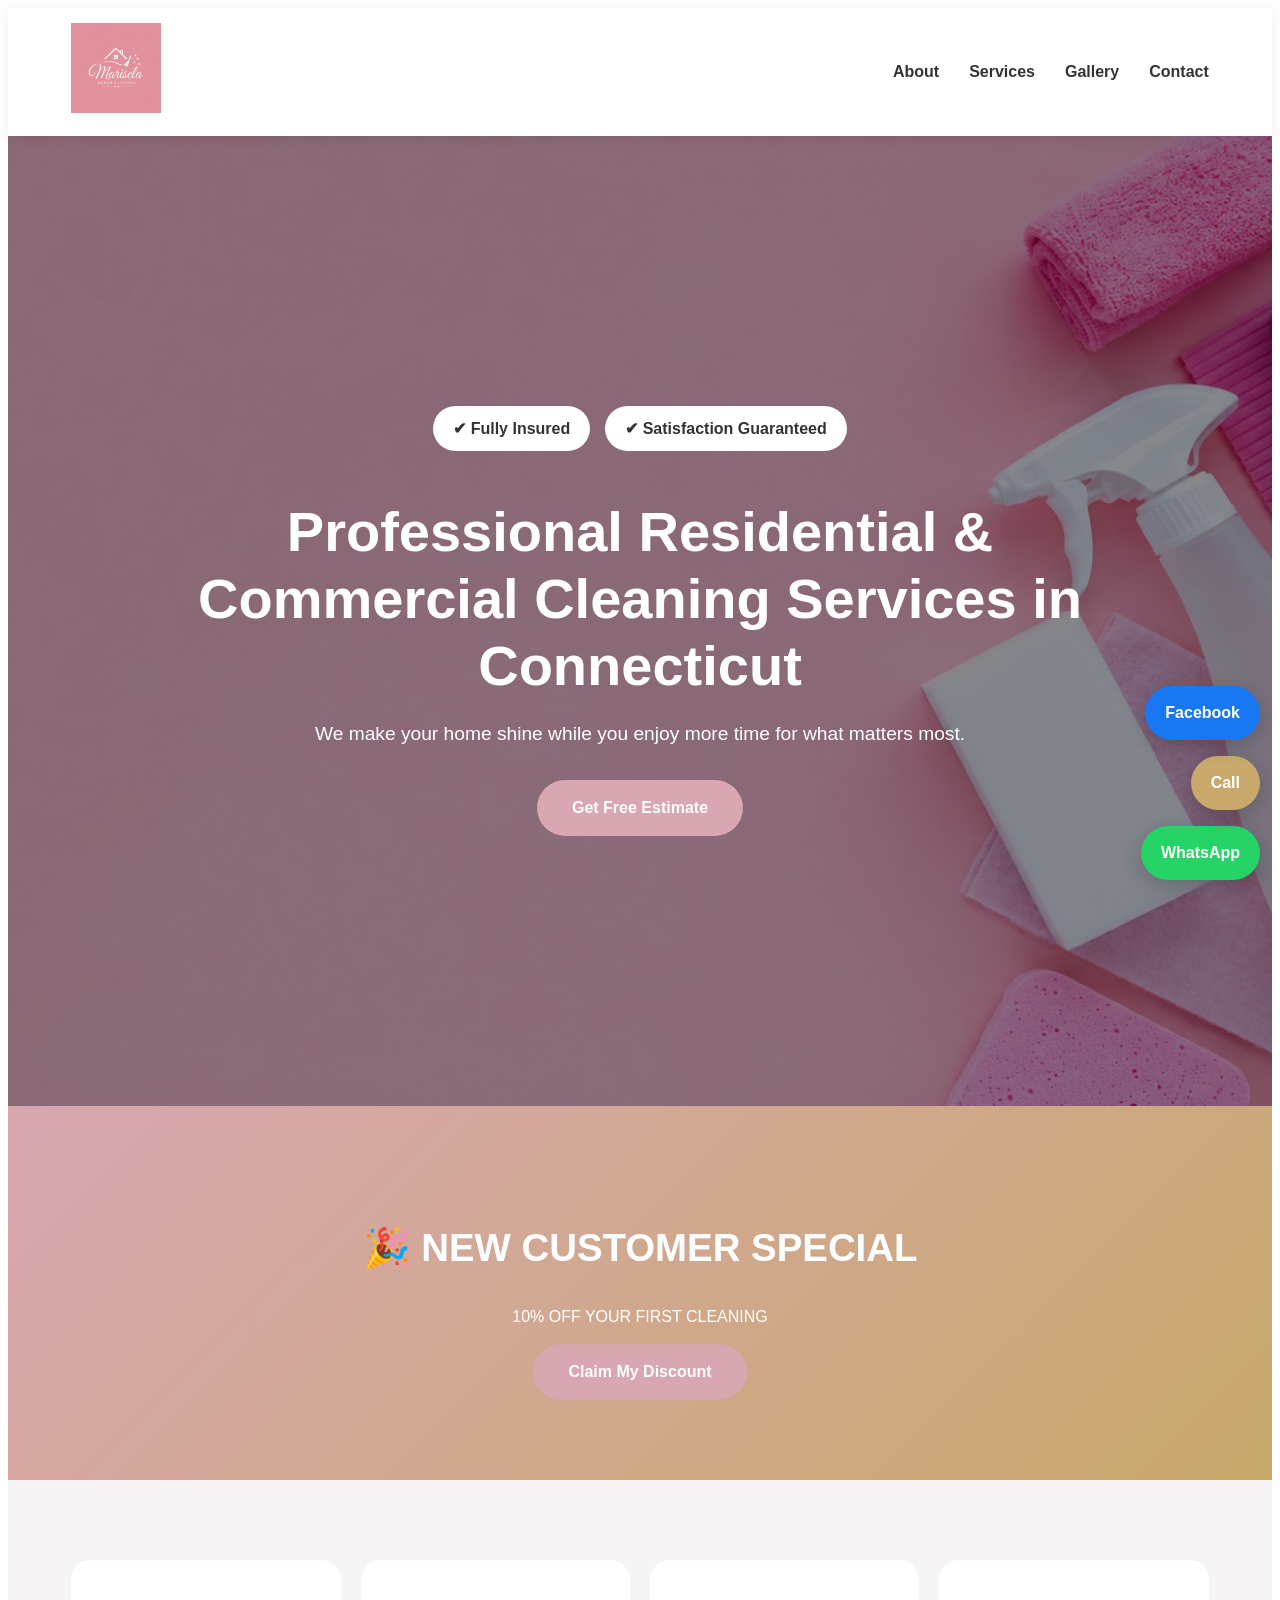
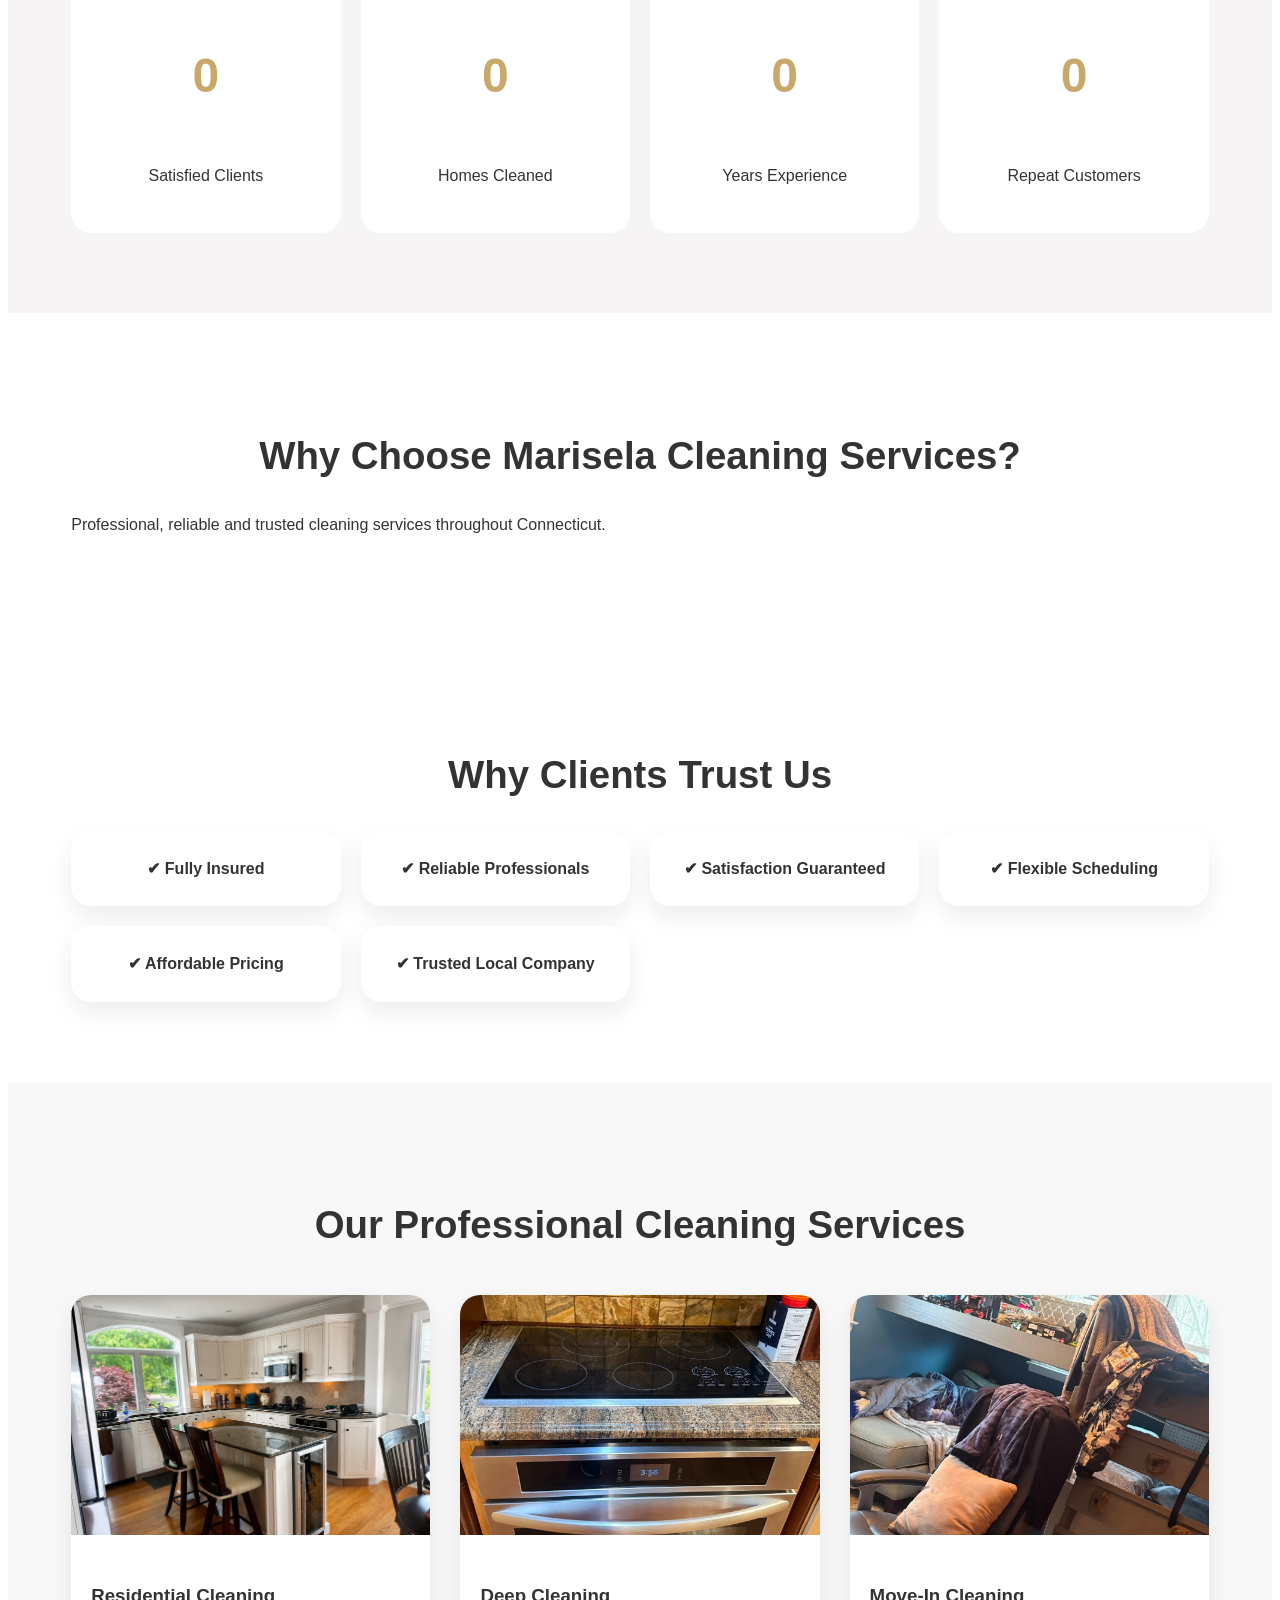
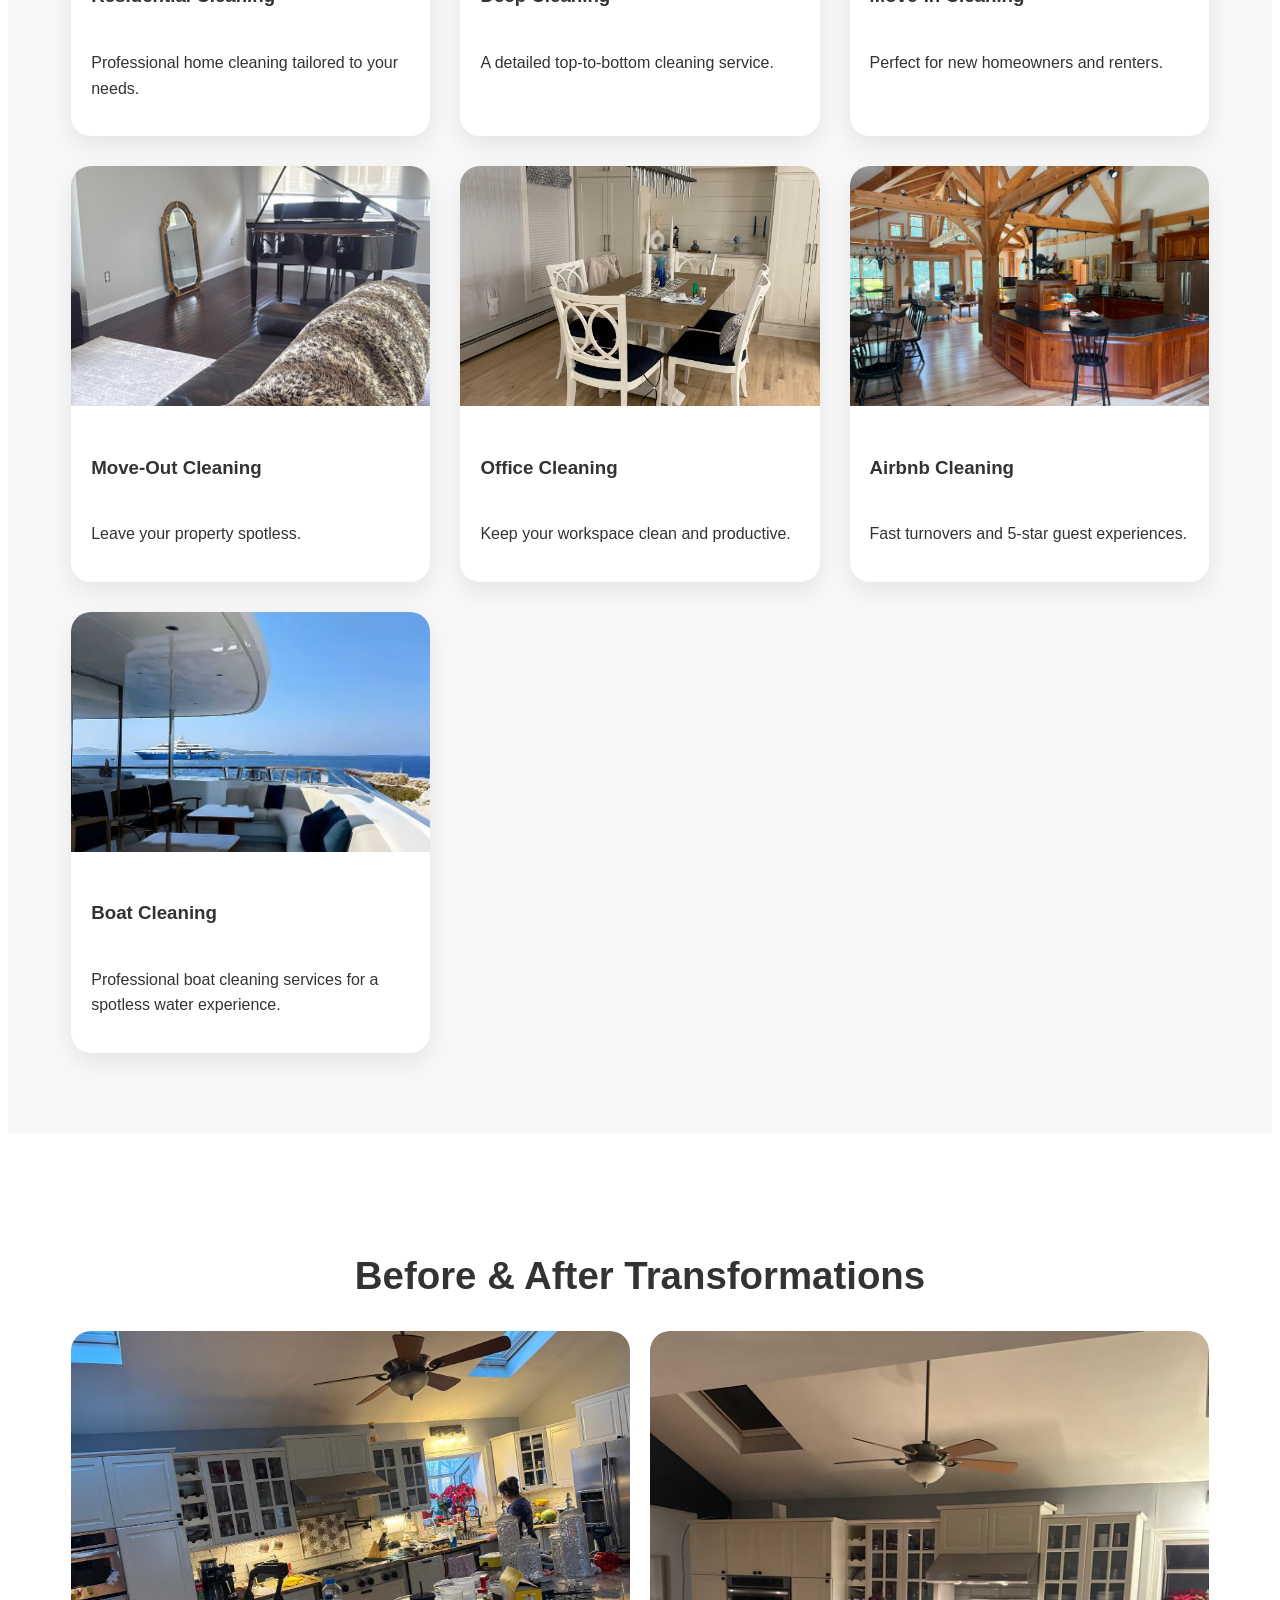
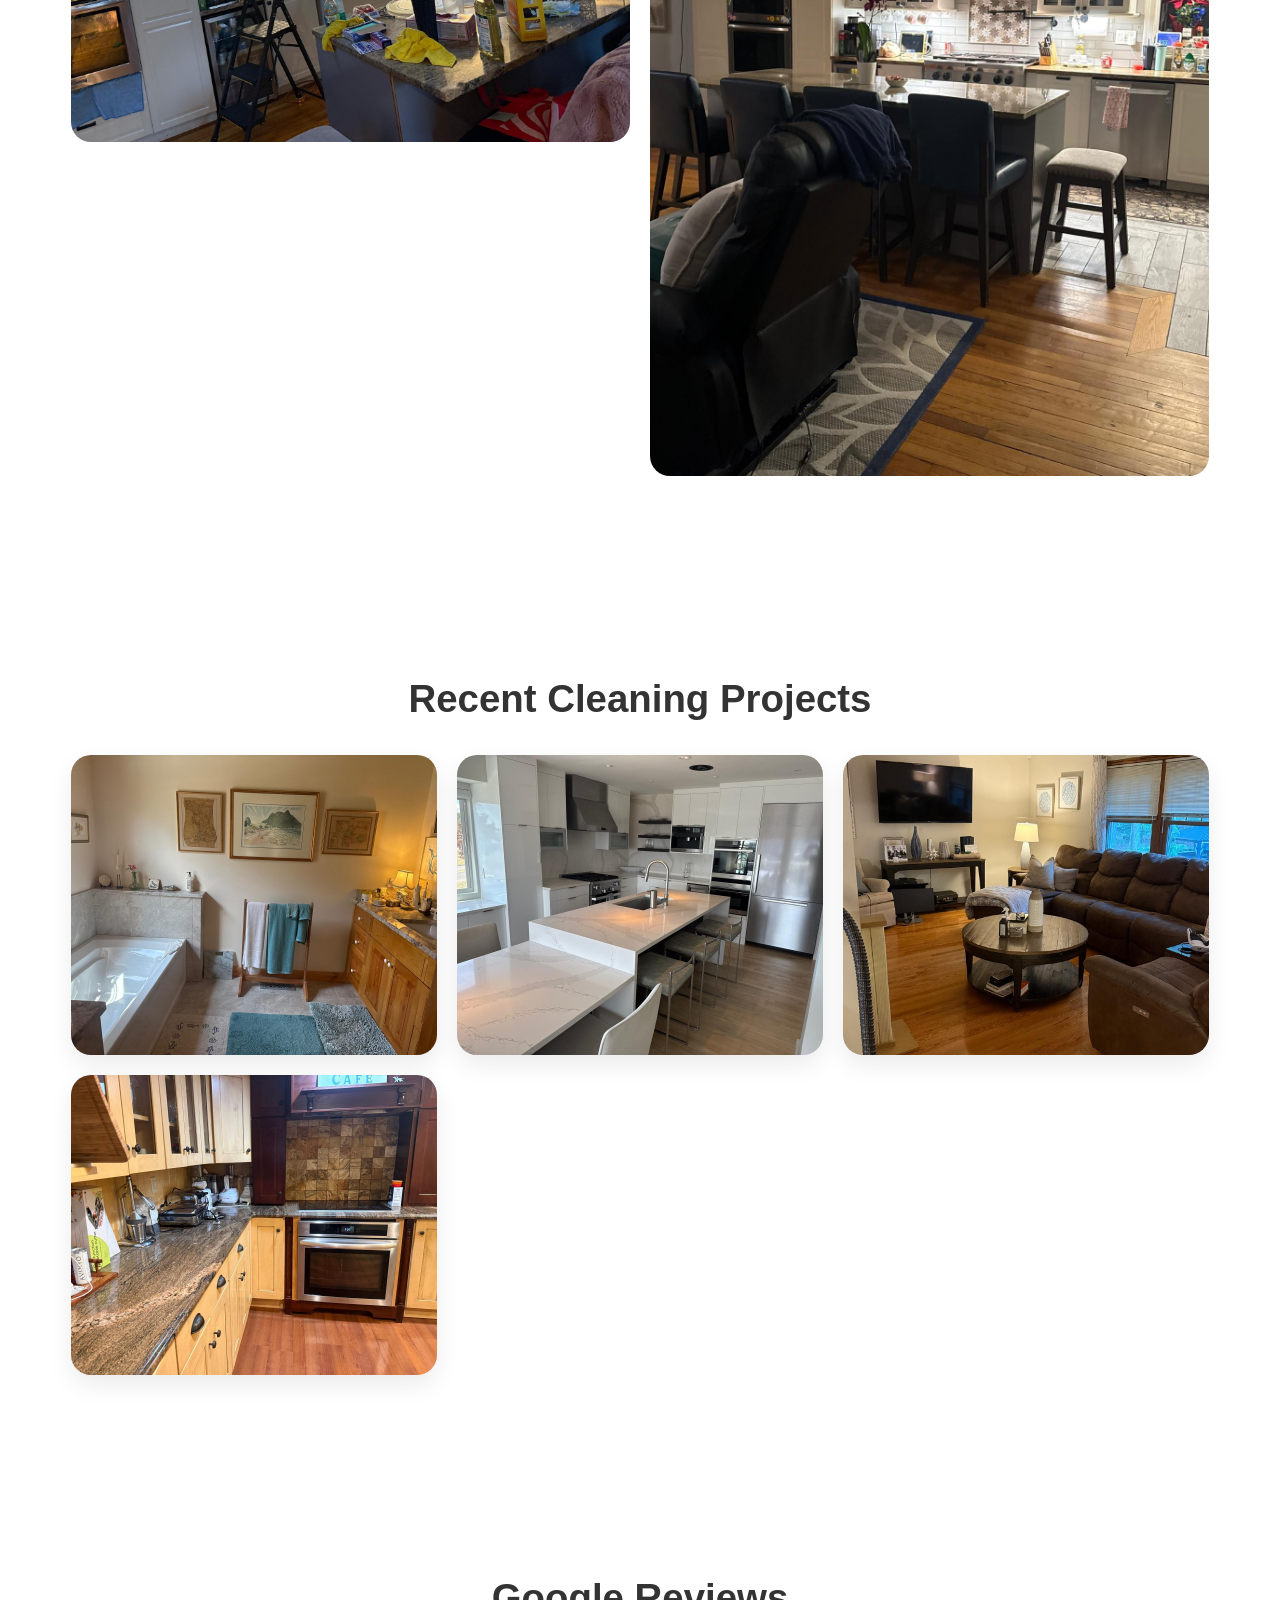
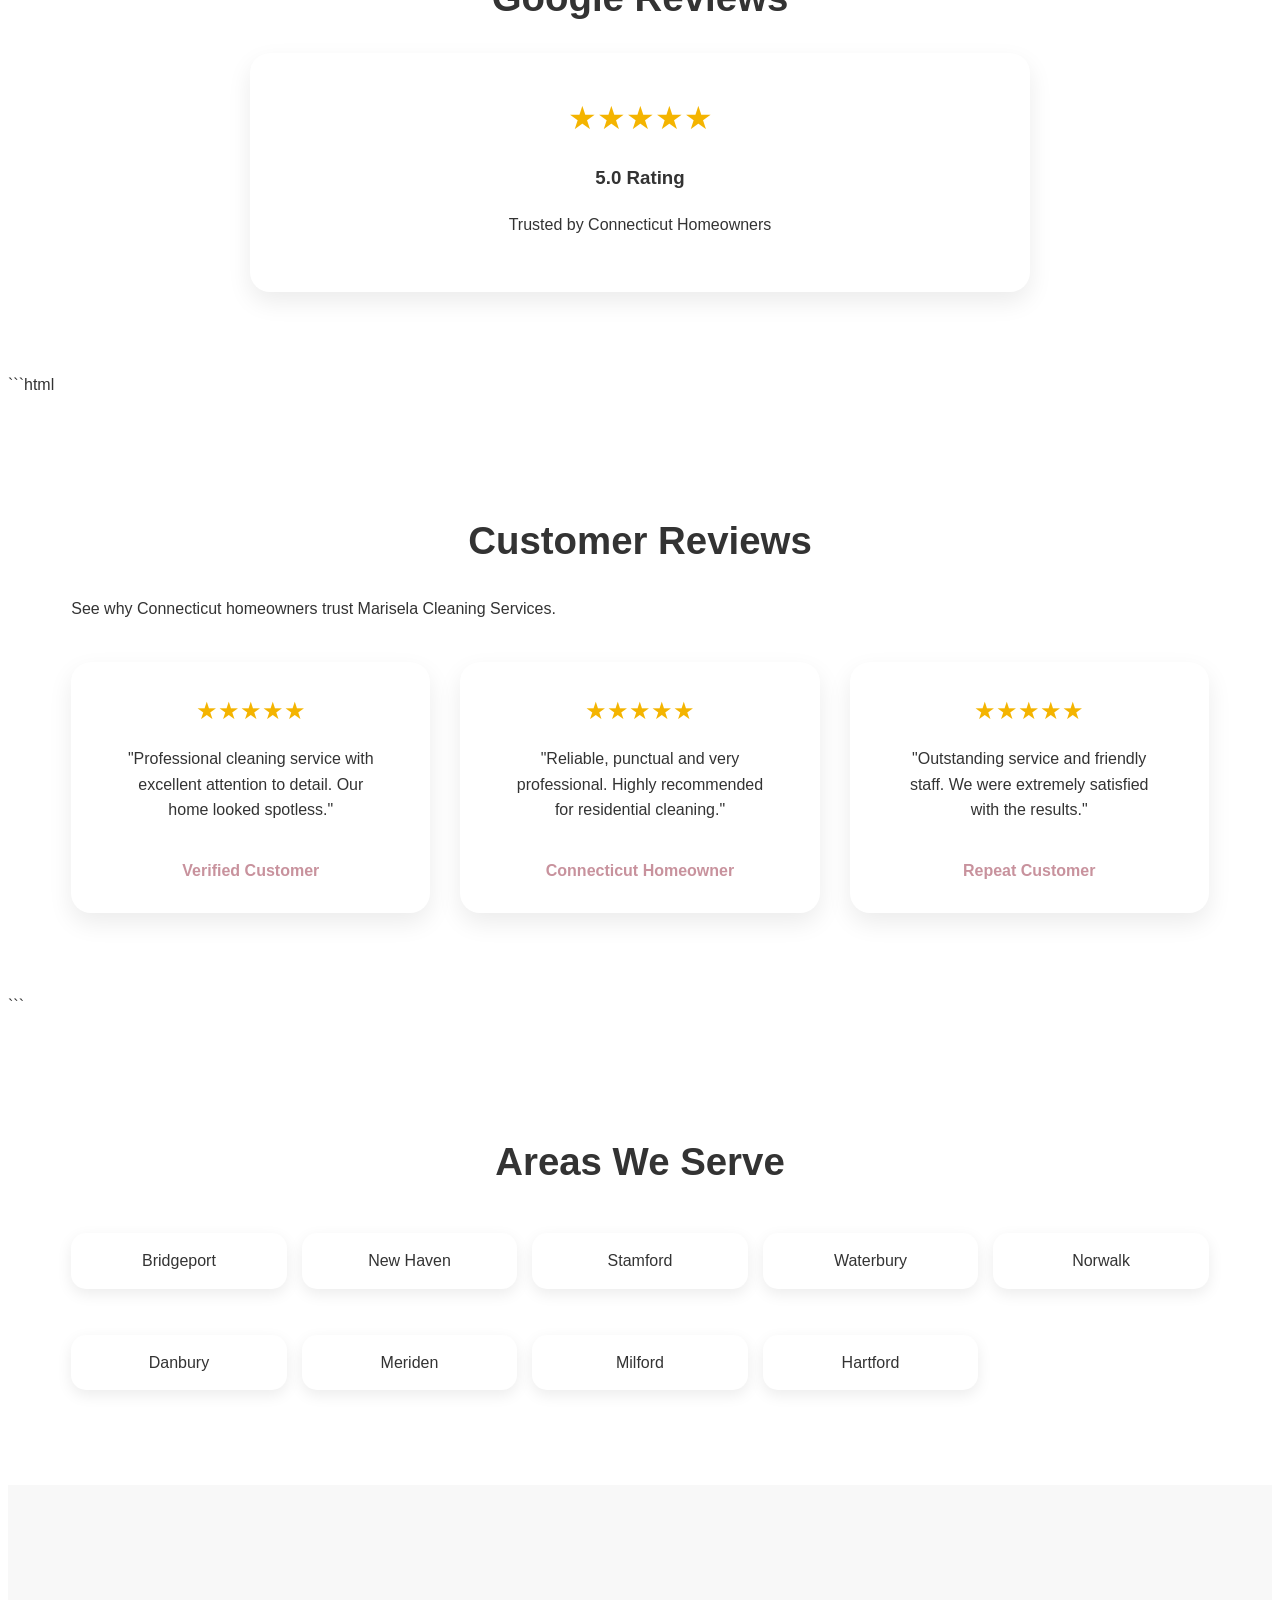
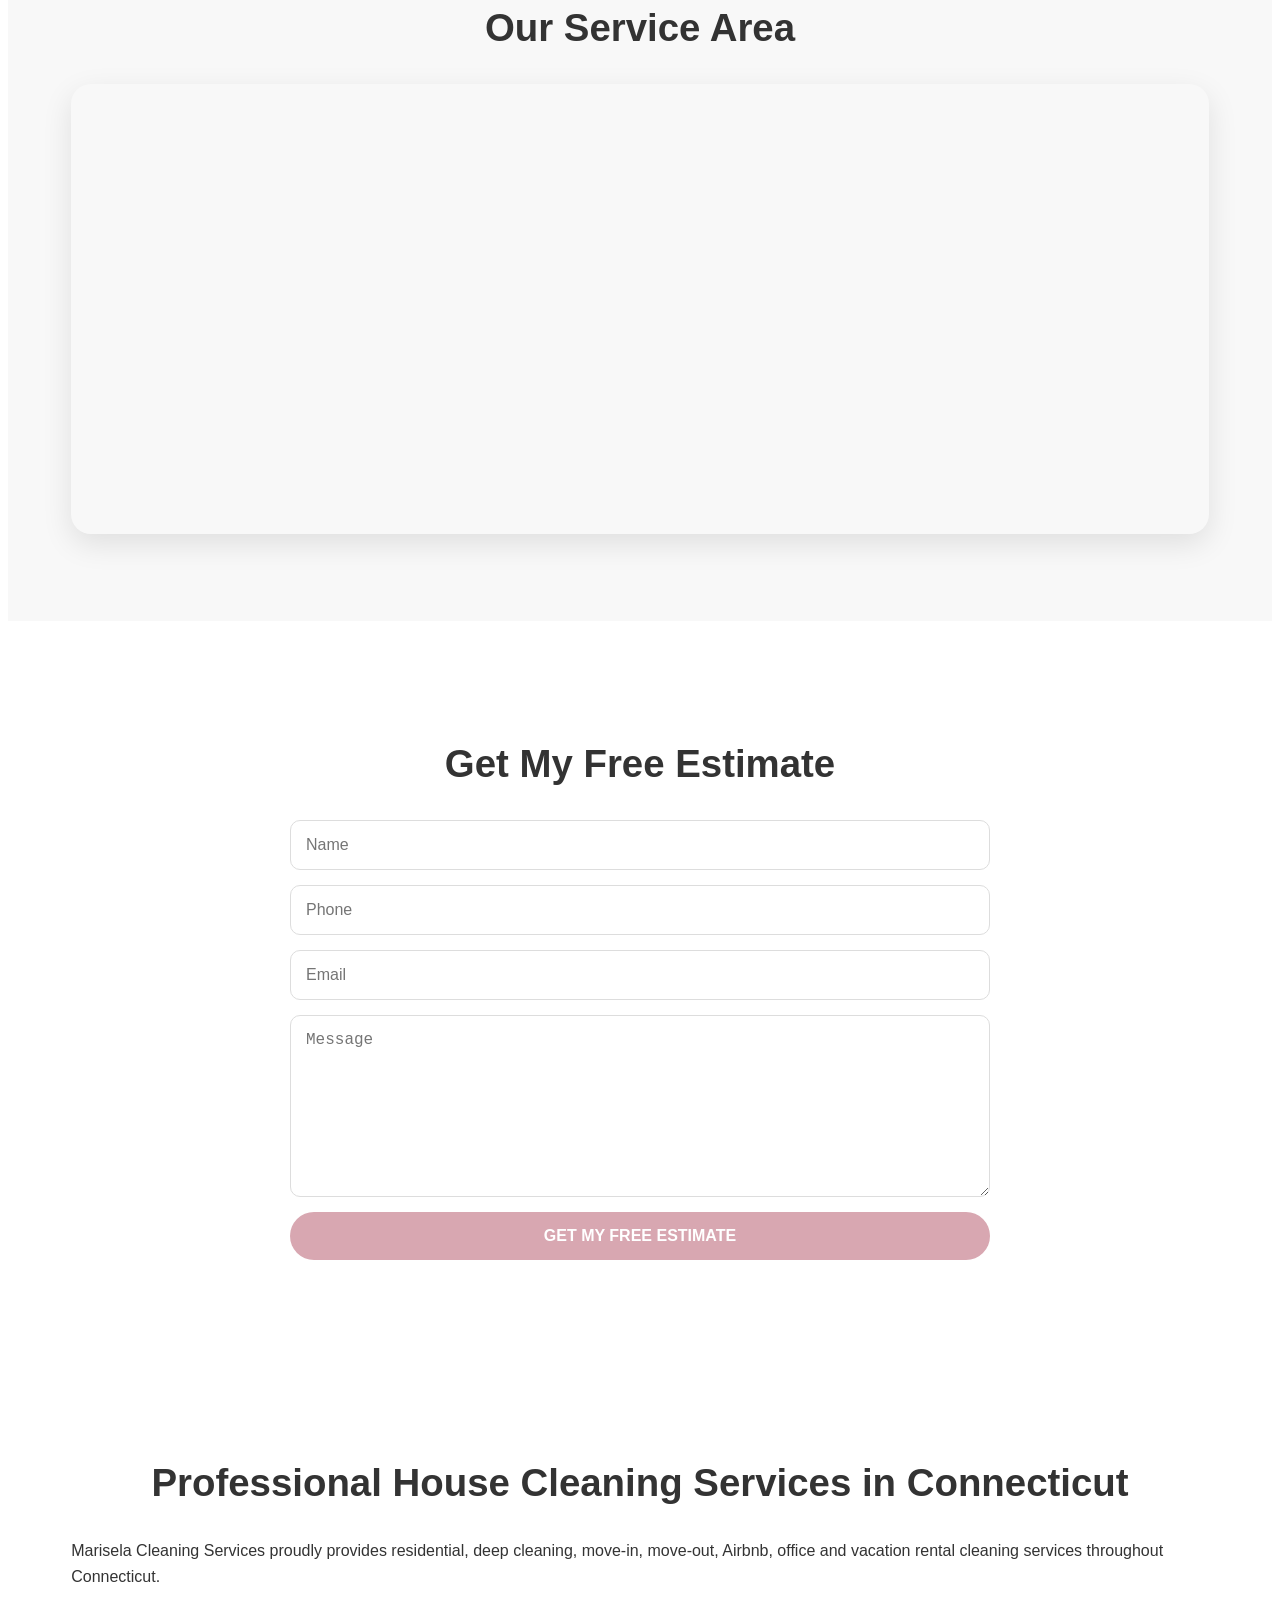
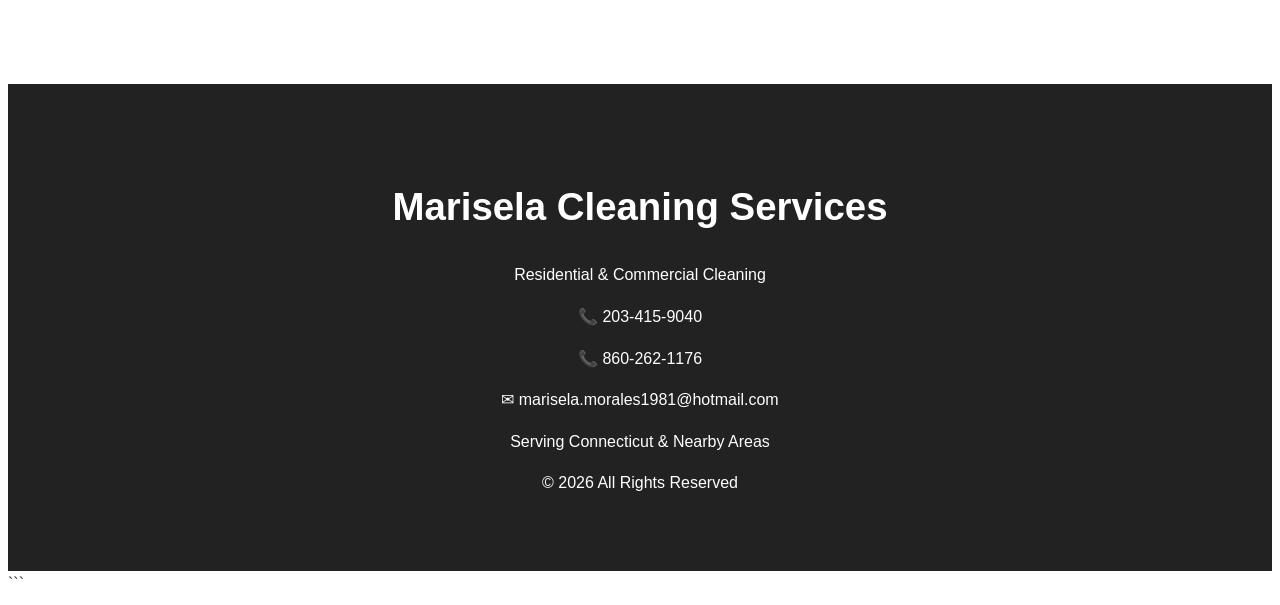
==== index.html @ 74c4576f "Initial website version" ====
<!DOCTYPE html>
<html lang="en">

<head>

<meta charset="UTF-8">
<meta name="viewport" content="width=device-width, initial-scale=1.0">

<title>
House Cleaning Services in Connecticut | Marisela Cleaning Services
</title>

<meta name="description"
content="Professional Residential Cleaning, Deep Cleaning, Move-In, Move-Out, Airbnb Cleaning, Office Cleaning and Boat Cleaning Services in Connecticut.">

<meta name="keywords"
content="House Cleaning Connecticut, Residential Cleaning Connecticut, Deep Cleaning Connecticut, Airbnb Cleaning Connecticut, Boat Cleaning Connecticut">

<meta name="robots"
content="index,follow">

<meta property="og:title"
content="Marisela Cleaning Services">

<meta property="og:description"
content="Professional Residential & Commercial Cleaning Services in Connecticut">

<meta property="og:type"
content="website">

<link rel="stylesheet" href="css/styles.css">

<script type="application/ld+json">
{
"@context":"https://schema.org",
"@type":"CleaningService",
"name":"Marisela Cleaning Services",
"telephone":"+1-203-415-9040",
"email":"marisela.morales1981@hotmail.com",
"areaServed":"Connecticut",
"priceRange":"$$"
}
</script>

</head>

<body>

<!-- BOTONES FLOTANTES -->

<a href="https://wa.me/12034159040"
target="_blank"
class="whatsapp-float">
WhatsApp
</a>

<a href="tel:2034159040"
class="call-float">
Call
</a>

<a href="https://www.facebook.com/share/1D69gxoJJx/"
target="_blank"
class="facebook-float">
Facebook
</a>

<!-- HEADER -->

<header>

<nav class="container">

<div class="logo">
<img src="assets/logo.png"
alt="Marisela Cleaning Services">
</div>

<ul class="menu">
<li><a href="#about">About</a></li>
<li><a href="#services">Services</a></li>
<li><a href="#gallery">Gallery</a></li>
<li><a href="#contact">Contact</a></li>
</ul>

</nav>

</header>

<!-- HERO -->

<section id="hero">

<div class="container hero-content">

<div class="badges">

<span class="badge">
✔ Fully Insured
</span>

<span class="badge">
✔ Satisfaction Guaranteed
</span>

</div>

<h1>
Professional Residential &
Commercial Cleaning Services
in Connecticut
</h1>

<p>
We make your home shine while you enjoy more time for what matters most.
</p>

<a href="#contact" class="btn">
Get Free Estimate
</a>

</div>

</section>

<!-- PROMO -->

<section class="promo-banner">

<div class="container">

<h2>🎉 NEW CUSTOMER SPECIAL</h2>

<p>
10% OFF YOUR FIRST CLEANING
</p>

<a href="#contact" class="btn">
Claim My Discount
</a>

</div>

</section>

<!-- STATS -->

<section id="stats">

<div class="container">

<div class="stats-grid">

<div class="stat">
<h3 data-counter="250">0</h3>
<p>Satisfied Clients</p>
</div>

<div class="stat">
<h3 data-counter="1200">0</h3>
<p>Homes Cleaned</p>
</div>

<div class="stat">
<h3 data-counter="10">0</h3>
<p>Years Experience</p>
</div>

<div class="stat">
<h3 data-counter="95">0</h3>
<p>Repeat Customers</p>
</div>

</div>

</div>

</section>

<!-- ABOUT -->

<section id="about">

<div class="container">

<h2>
Why Choose Marisela Cleaning Services?
</h2>

<p>
Professional, reliable and trusted cleaning services throughout Connecticut.
</p>

</div>

</section>

<!-- WHY US -->

<section id="why-us">

<div class="container">

<h2>Why Clients Trust Us</h2>

<div class="why-grid">

<div class="why-card">✔ Fully Insured</div>
<div class="why-card">✔ Reliable Professionals</div>
<div class="why-card">✔ Satisfaction Guaranteed</div>
<div class="why-card">✔ Flexible Scheduling</div>
<div class="why-card">✔ Affordable Pricing</div>
<div class="why-card">✔ Trusted Local Company</div>

</div>

</div>

</section>

<!-- SERVICES -->

<section id="services">

<div class="container">

<h2>Our Professional Cleaning Services</h2>

<div class="services-grid">

<div class="service-card">
<img src="assets/images/services/residential.jpg">
<h3>Residential Cleaning</h3>
<p>Professional home cleaning tailored to your needs.</p>
</div>

<div class="service-card">
<img src="assets/images/services/deep-cleaning.jpg">
<h3>Deep Cleaning</h3>
<p>A detailed top-to-bottom cleaning service.</p>
</div>

<div class="service-card">
<img src="assets/images/services/move-in.jpg">
<h3>Move-In Cleaning</h3>
<p>Perfect for new homeowners and renters.</p>
</div>

<div class="service-card">
<img src="assets/images/services/move-out.jpg">
<h3>Move-Out Cleaning</h3>
<p>Leave your property spotless.</p>
</div>

<div class="service-card">
<img src="assets/images/services/office.jpg">
<h3>Office Cleaning</h3>
<p>Keep your workspace clean and productive.</p>
</div>

<div class="service-card">
<img src="assets/images/services/airbnb.jpg">
<h3>Airbnb Cleaning</h3>
<p>Fast turnovers and 5-star guest experiences.</p>
</div>
<div class="service-card">
<img src="assets/images/services/boat.jpg">
<h3>Boat Cleaning</h3>
<p>Professional boat cleaning services for a spotless water experience.</p>

</div>

</div>

</div>

</section>

<!-- BEFORE AFTER -->

<section id="before-after">

<div class="container">

<h2>Before & After Transformations</h2>

<div class="ba-grid">

<img src="assets/images/before-after/before.jpg">

<img src="assets/images/before-after/after.jpg">

</div>

</div>

</section>

<!-- GALLERY -->

<section id="gallery">

<div class="container">

<h2>Recent Cleaning Projects</h2>

<div class="gallery-grid">

<img src="assets/images/gallery/home-01.jpg">
<img src="assets/images/gallery/home-02.jpg">
<img src="assets/images/gallery/home-03.jpg">
<img src="assets/images/gallery/home-04.jpg">

</div>

</div>

</section>

<!-- REVIEWS -->

<section id="reviews">

<div class="container">

<h2>Google Reviews</h2>

<div class="reviews-box">

<div class="rating">
★★★★★
</div>

<h3>5.0 Rating</h3>

<p>
Trusted by Connecticut Homeowners
</p>

</div>

</div>

</section>

```html
<!-- TESTIMONIALS -->

<section id="testimonials">

<div class="container">

<h2>Customer Reviews</h2>

<p class="section-subtitle">
See why Connecticut homeowners trust Marisela Cleaning Services.
</p>

<div class="services-grid">

<div class="service-card">

<div class="rating">
★★★★★
</div>

<p>
"Professional cleaning service with excellent attention to detail. Our home looked spotless."
</p>

<strong>
Verified Customer
</strong>

</div>

<div class="service-card">

<div class="rating">
★★★★★
</div>

<p>
"Reliable, punctual and very professional. Highly recommended for residential cleaning."
</p>

<strong>
Connecticut Homeowner
</strong>

</div>

<div class="service-card">

<div class="rating">
★★★★★
</div>

<p>
"Outstanding service and friendly staff. We were extremely satisfied with the results."
</p>

<strong>
Repeat Customer
</strong>

</div>

</div>

</div>

</section>
```


<!-- SERVICE AREAS -->

<section id="service-areas">

<div class="container">

<h2>Areas We Serve</h2>

<div class="areas-grid">

<p>Bridgeport</p>
<p>New Haven</p>
<p>Stamford</p>
<p>Waterbury</p>
<p>Norwalk</p>
<p>Danbury</p>
<p>Meriden</p>
<p>Milford</p>
<p>Hartford</p>

</div>

</div>

</section>

<!-- MAP -->

<section id="map">

<div class="container">

<h2>Our Service Area</h2>

<iframe
src="https://www.google.com/maps/embed?pb=!1m18!1m12!1m3!1d184489.37610275063!2d-72.75891349957871!3d41.58165111631311!2m3!1f0!2f0!3f0!3m2!1i1024!2i768!4f13.1!3m3!1m2!1s0x89e65311f21151a5%3A0xae9a6d5b056170e5!2sConnecticut%2C%20EE.%20UU.!5e0!3m2!1ses!2sec!4v1781742052567!5m2!1ses!2sec" width="600" height="450" style="border:0;" allowfullscreen="" loading="lazy" referrerpolicy="no-referrer-when-downgrade"></iframe>

</iframe>

</div>

</section>

<!-- CONTACT -->

<section id="contact">

<div class="container">

<h2>Get My Free Estimate</h2>

<form id="estimateForm">

<input id="name" type="text" placeholder="Name">

<input id="phone" type="tel" placeholder="Phone">

<input id="email" type="email" placeholder="Email">

<textarea id="message"
placeholder="Message"></textarea>

<button type="submit">
GET MY FREE ESTIMATE
</button>

</form>

</div>

</section>

<!-- SEO CONTENT -->

<section id="seo-content">

<div class="container">

<h2>
Professional House Cleaning Services in Connecticut
</h2>

<p>
Marisela Cleaning Services proudly provides residential, deep cleaning, move-in, move-out, Airbnb, office and vacation rental cleaning services throughout Connecticut.
</p>

</div>

</section>

<!-- FOOTER -->

<footer>

<div class="container">

<h2>Marisela Cleaning Services</h2>

<p>Residential & Commercial Cleaning</p>

<p>📞 203-415-9040</p>

<p>📞 860-262-1176</p>

<p>✉ marisela.morales1981@hotmail.com</p>

<p>Serving Connecticut & Nearby Areas</p>

<p>© 2026 All Rights Reserved</p>

</div>

</footer>

<script src="js/script.js"></script>


</body>

</html>
```
---- css/styles.css ----
```css
/* ====================================
   MARISELA CLEANING SERVICES
   PREMIUM STYLESHEET
==================================== */

*{
margin:0;
padding:0;
box-sizing:border-box;
}

:root{

--pink:#d8a7b1;
--pink-dark:#c8929d;
--gold:#c8a96b;
--light:#f8f8f8;
--white:#ffffff;
--text:#333333;

}

html{
scroll-behavior:smooth;
}

body{

font-family:Arial, Helvetica, sans-serif;

color:var(--text);

line-height:1.6;

background:#fff;

}

/* =========================
   GENERAL
========================= */

.container{

width:90%;

max-width:1200px;

margin:auto;

}

section{

padding:80px 0;

}

h1{

font-size:3.5rem;

line-height:1.2;

margin-bottom:20px;

}

h2{

font-size:2.4rem;

margin-bottom:25px;

text-align:center;

}

p{

margin-bottom:15px;

}

/* =========================
   HEADER
========================= */

header{

position:sticky;

top:0;

z-index:1000;

background:white;

box-shadow:0 2px 15px rgba(0,0,0,.08);

}

nav{

display:flex;

justify-content:space-between;

align-items:center;

padding:15px 0;

}

.logo img{

height:90px;

width:auto;

}

.menu{

display:flex;

gap:30px;

list-style:none;

}

.menu a{

text-decoration:none;

color:#333;

font-weight:600;

transition:.3s;

}

.menu a:hover{

color:var(--pink);

}

/* =========================
   HERO
========================= */

#hero{

min-height:90vh;

display:flex;

align-items:center;

justify-content:center;

text-align:center;

color:white;

background:
linear-gradient(
rgba(0,0,0,.45),
rgba(0,0,0,.45)
),
url('../assets/images/hero/hero.jpg');

background-size:cover;

background-position:center;

}

.hero-content{

max-width:900px;

}

.hero-content p{

font-size:1.2rem;

max-width:700px;

margin:auto;

margin-bottom:30px;

}

.badges{

display:flex;

justify-content:center;

gap:15px;

flex-wrap:wrap;

margin-bottom:25px;

}

.badge{

background:white;

color:#333;

padding:10px 20px;

border-radius:50px;

font-weight:bold;

}

/* =========================
   BUTTONS
========================= */

.btn{

display:inline-block;

padding:15px 35px;

background:var(--pink);

color:white;

text-decoration:none;

font-weight:bold;

border-radius:50px;

transition:.3s;

}

.btn:hover{

background:var(--pink-dark);

transform:translateY(-3px);

}

/* =========================
   PROMO
========================= */

.promo-banner{

background:
linear-gradient(
135deg,
var(--pink),
var(--gold)
);

color:white;

text-align:center;

}

/* =========================
   STATS
========================= */

#stats{

background:#f7f4f5;

}

.stats-grid{

display:grid;

grid-template-columns:
repeat(4,1fr);

gap:20px;

text-align:center;

}

.stat{

background:white;

padding:30px;

border-radius:20px;

}

.stat h3{

font-size:3rem;

color:var(--gold);

}

/* =========================
   WHY US
========================= */

.why-grid{

display:grid;

grid-template-columns:
repeat(auto-fit,minmax(250px,1fr));

gap:20px;

}

.why-card{

background:white;

padding:25px;

border-radius:20px;

box-shadow:
0 10px 25px rgba(0,0,0,.08);

text-align:center;

font-weight:bold;

}

/* =========================
   SERVICES
========================= */

#services{

background:var(--light);

}

.services-grid{

display:grid;

grid-template-columns:
repeat(auto-fit,minmax(320px,1fr));

gap:30px;

margin-top:40px;

}

.service-card{

background:white;

border-radius:20px;

overflow:hidden;

box-shadow:
0 10px 25px rgba(0,0,0,.08);

transition:.3s;

}

.service-card:hover{

transform:translateY(-8px);

}

.service-card img{

width:100%;

height:240px;

object-fit:cover;

}

.service-card h3{

padding:20px;

}

.service-card p{

padding:0 20px 20px;

}

/* =========================
   BEFORE AFTER
========================= */

.ba-grid{

display:grid;

grid-template-columns:1fr 1fr;

gap:20px;

}

.ba-grid img{

width:100%;

border-radius:20px;

display:block;

}

/* =========================
   GALLERY
========================= */

.gallery-grid{

display:grid;

grid-template-columns:
repeat(auto-fit,minmax(280px,1fr));

gap:20px;

}

.gallery-grid img{

width:100%;

height:300px;

object-fit:cover;

border-radius:20px;

box-shadow:
0 10px 25px rgba(0,0,0,.08);

}

/* =========================
   REVIEWS
========================= */

.reviews-box{

max-width:700px;

margin:auto;

background:white;

padding:40px;

border-radius:20px;

box-shadow:
0 10px 25px rgba(0,0,0,.08);

text-align:center;

}

.rating{

font-size:2rem;

color:#f4b400;

}

/* =========================
   SERVICE AREAS
========================= */

.areas-grid{

display:grid;

grid-template-columns:
repeat(auto-fit,minmax(180px,1fr));

gap:15px;

}

.areas-grid p{

background:white;

padding:15px;

border-radius:15px;

text-align:center;

box-shadow:
0 5px 15px rgba(0,0,0,.08);

}

/* =========================
   MAP
========================= */

#map{

background:var(--light);

}

#map iframe{

width:100%;

border-radius:20px;

box-shadow:
0 10px 30px rgba(0,0,0,.1);

}

/* =========================
   FORM
========================= */

form{

max-width:700px;

margin:auto;

display:flex;

flex-direction:column;

gap:15px;

}

input,
textarea{

padding:15px;

border:1px solid #ddd;

border-radius:10px;

font-size:1rem;

}

textarea{

height:150px;

resize:vertical;

}

button{

background:var(--pink);

color:white;

border:none;

padding:15px;

border-radius:50px;

font-size:1rem;

font-weight:bold;

cursor:pointer;

}

button:hover{

background:var(--pink-dark);

}

/* =========================
   FOOTER
========================= */

footer{

background:#222;

color:white;

text-align:center;

padding:60px 20px;

}

/* =========================
   FLOATING BUTTONS
========================= */

.whatsapp-float,
.call-float,
.facebook-float{

position:fixed;

right:20px;

padding:14px 20px;

border-radius:50px;

color:white;

text-decoration:none;

font-weight:bold;

z-index:999;

box-shadow:
0 5px 20px rgba(0,0,0,.2);

}

.whatsapp-float{

background:#25D366;

bottom:20px;

}

.call-float{

background:var(--gold);

bottom:90px;

}

.facebook-float{

background:#1877f2;

bottom:160px;

}

/* =========================
   MOBILE
========================= */

@media(max-width:768px){

nav{

flex-direction:column;

gap:20px;

}

.menu{

flex-wrap:wrap;

justify-content:center;

}

h1{

font-size:2rem;

}

h2{

font-size:1.8rem;

}

.stats-grid{

grid-template-columns:
1fr 1fr;

}

.ba-grid{

grid-template-columns:
1fr;

}

.logo img{

height:70px;

}

}

```css
/* TESTIMONIALS */

.section-subtitle{

text-align:center;

max-width:700px;

margin:0 auto 40px;

color:#666;

}

#testimonials .service-card{

padding:30px;

text-align:center;

}

#testimonials .rating{

font-size:1.5rem;

color:#f4b400;

margin-bottom:15px;

}

#testimonials strong{

display:block;

margin-top:15px;

color:#c8929d;

font-weight:700;

}
```
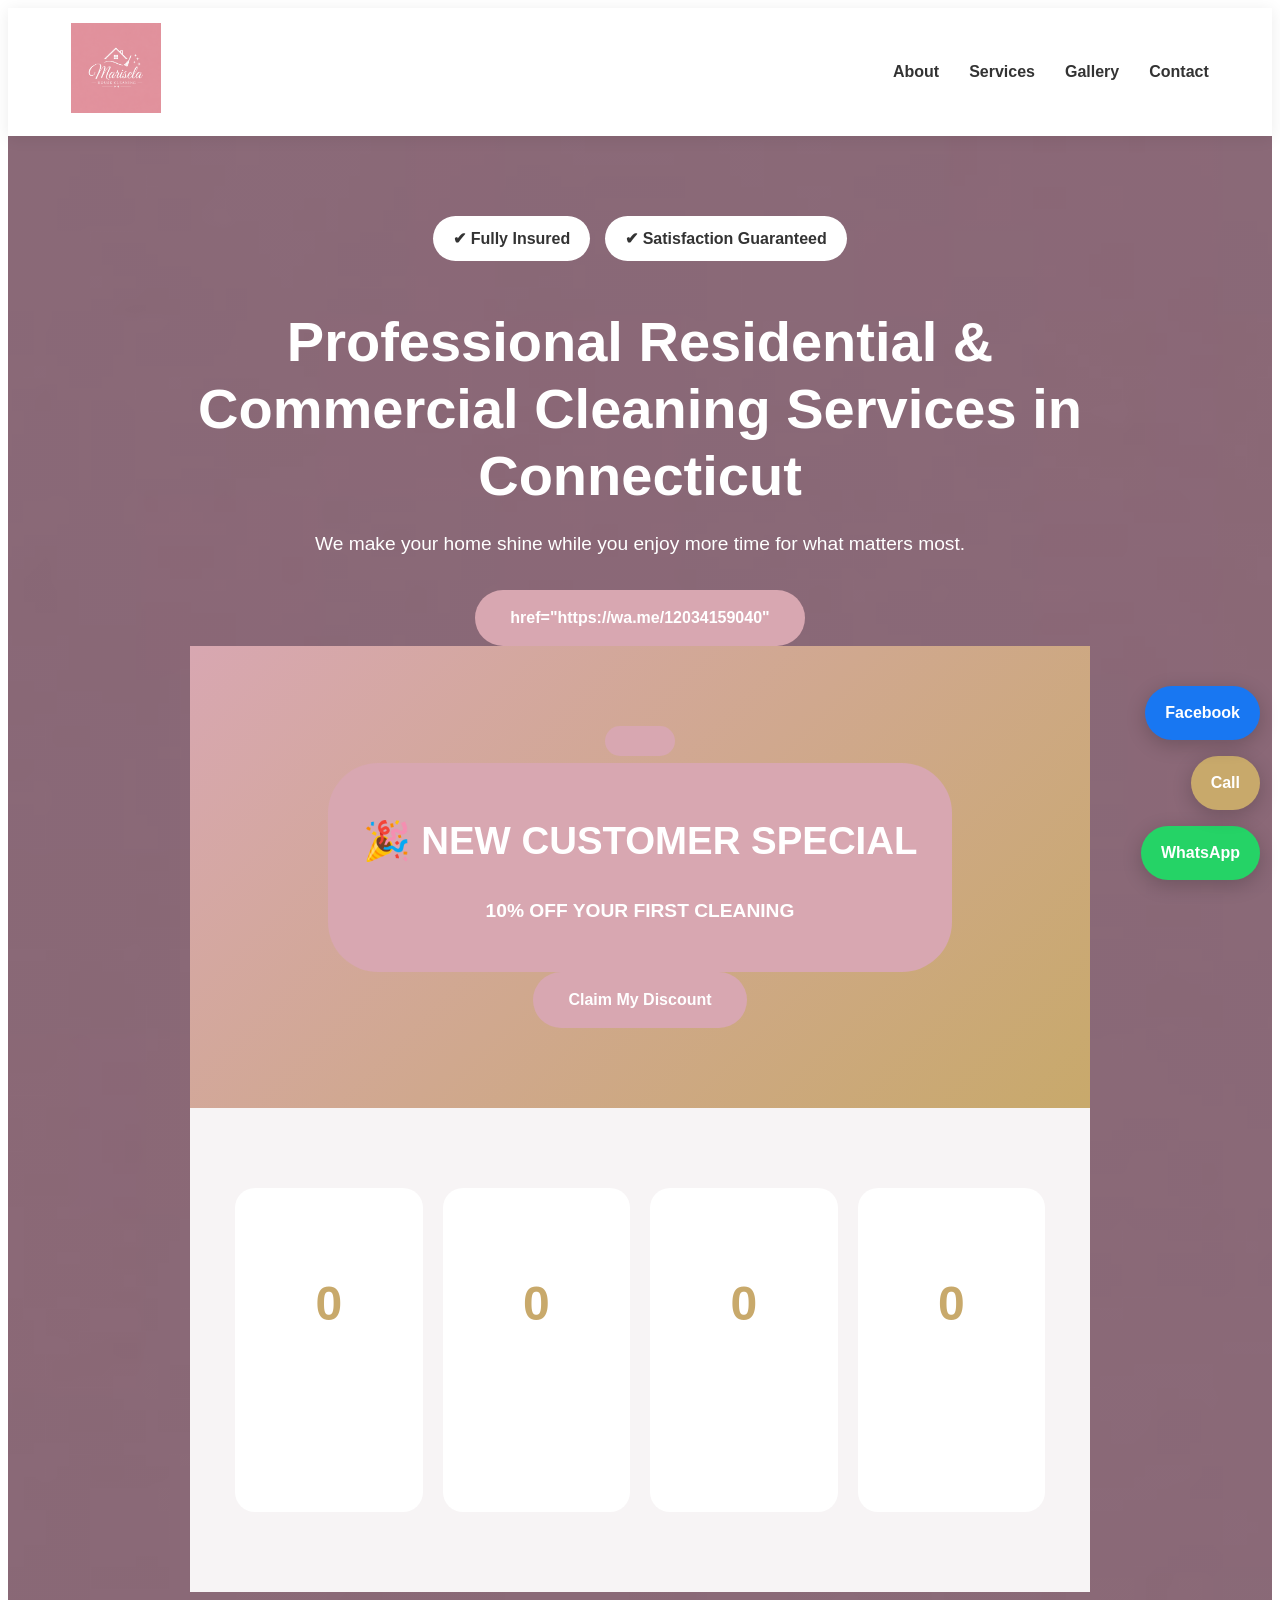
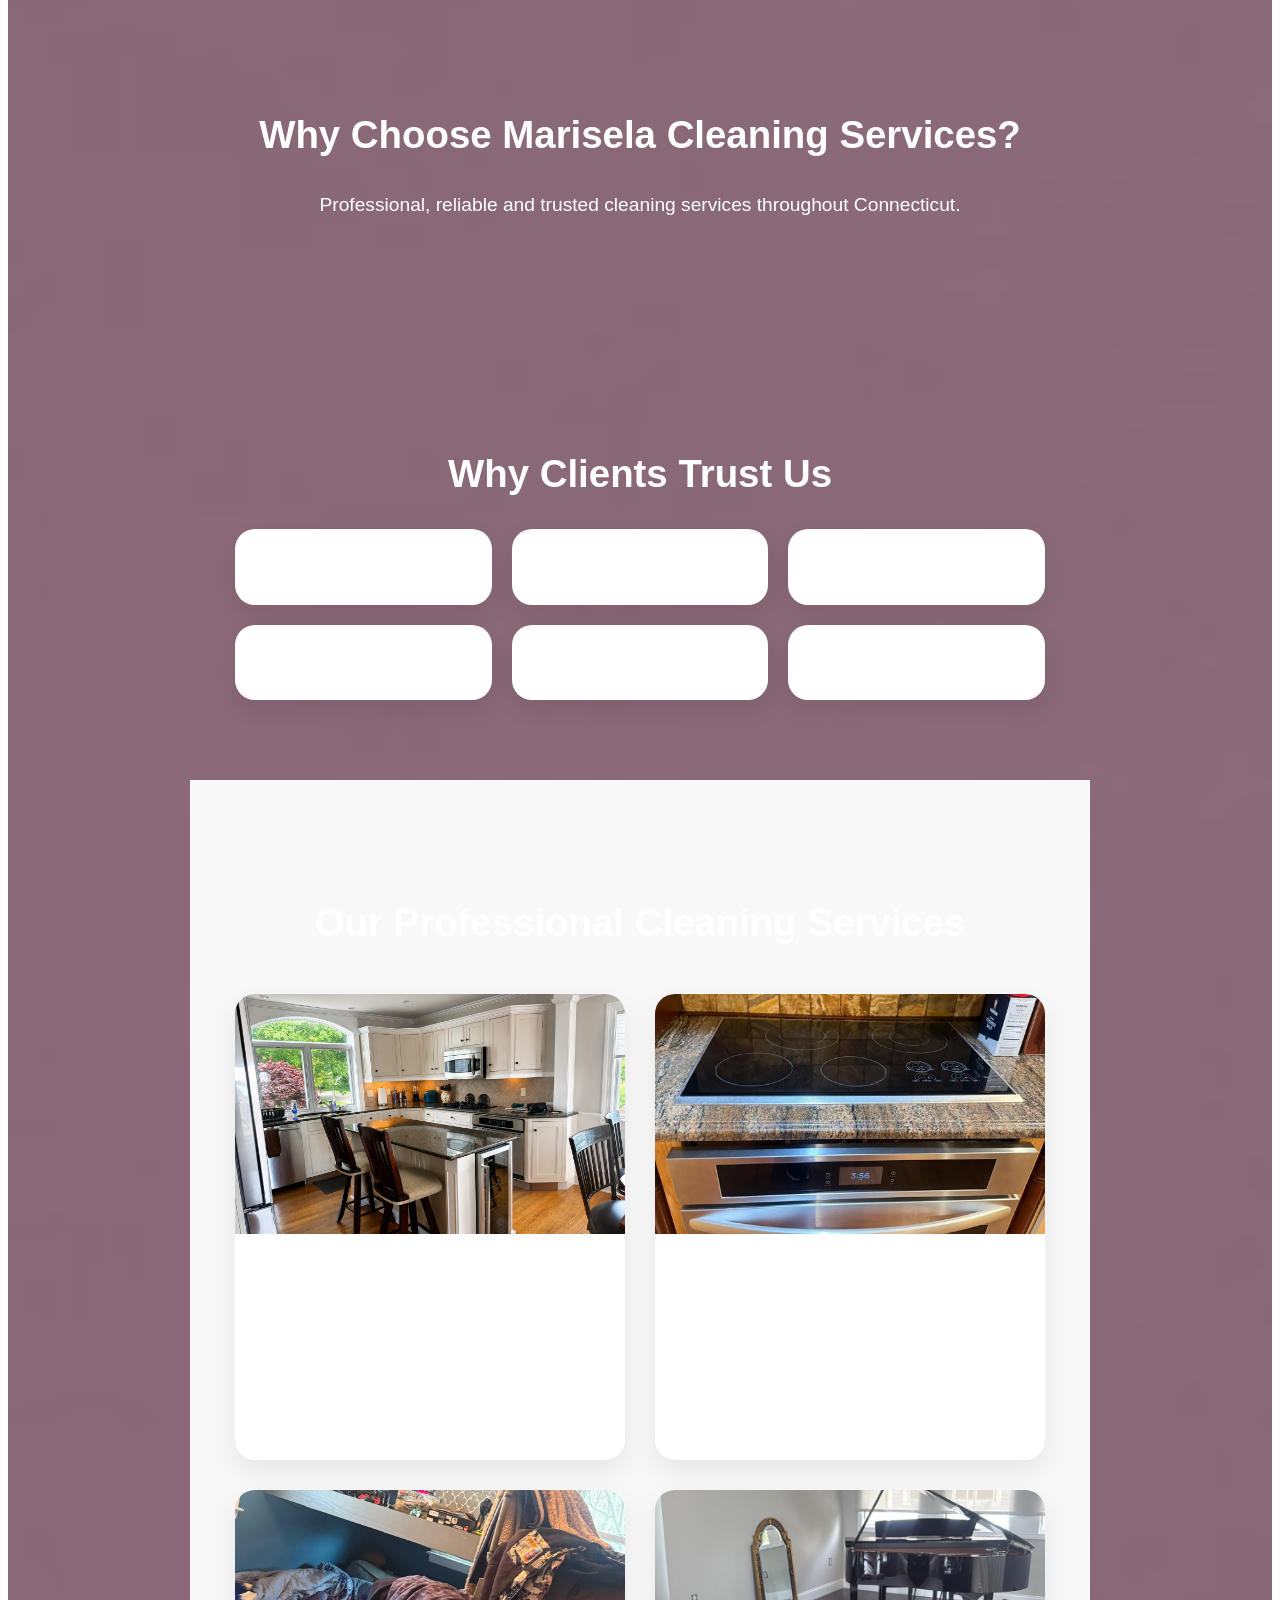
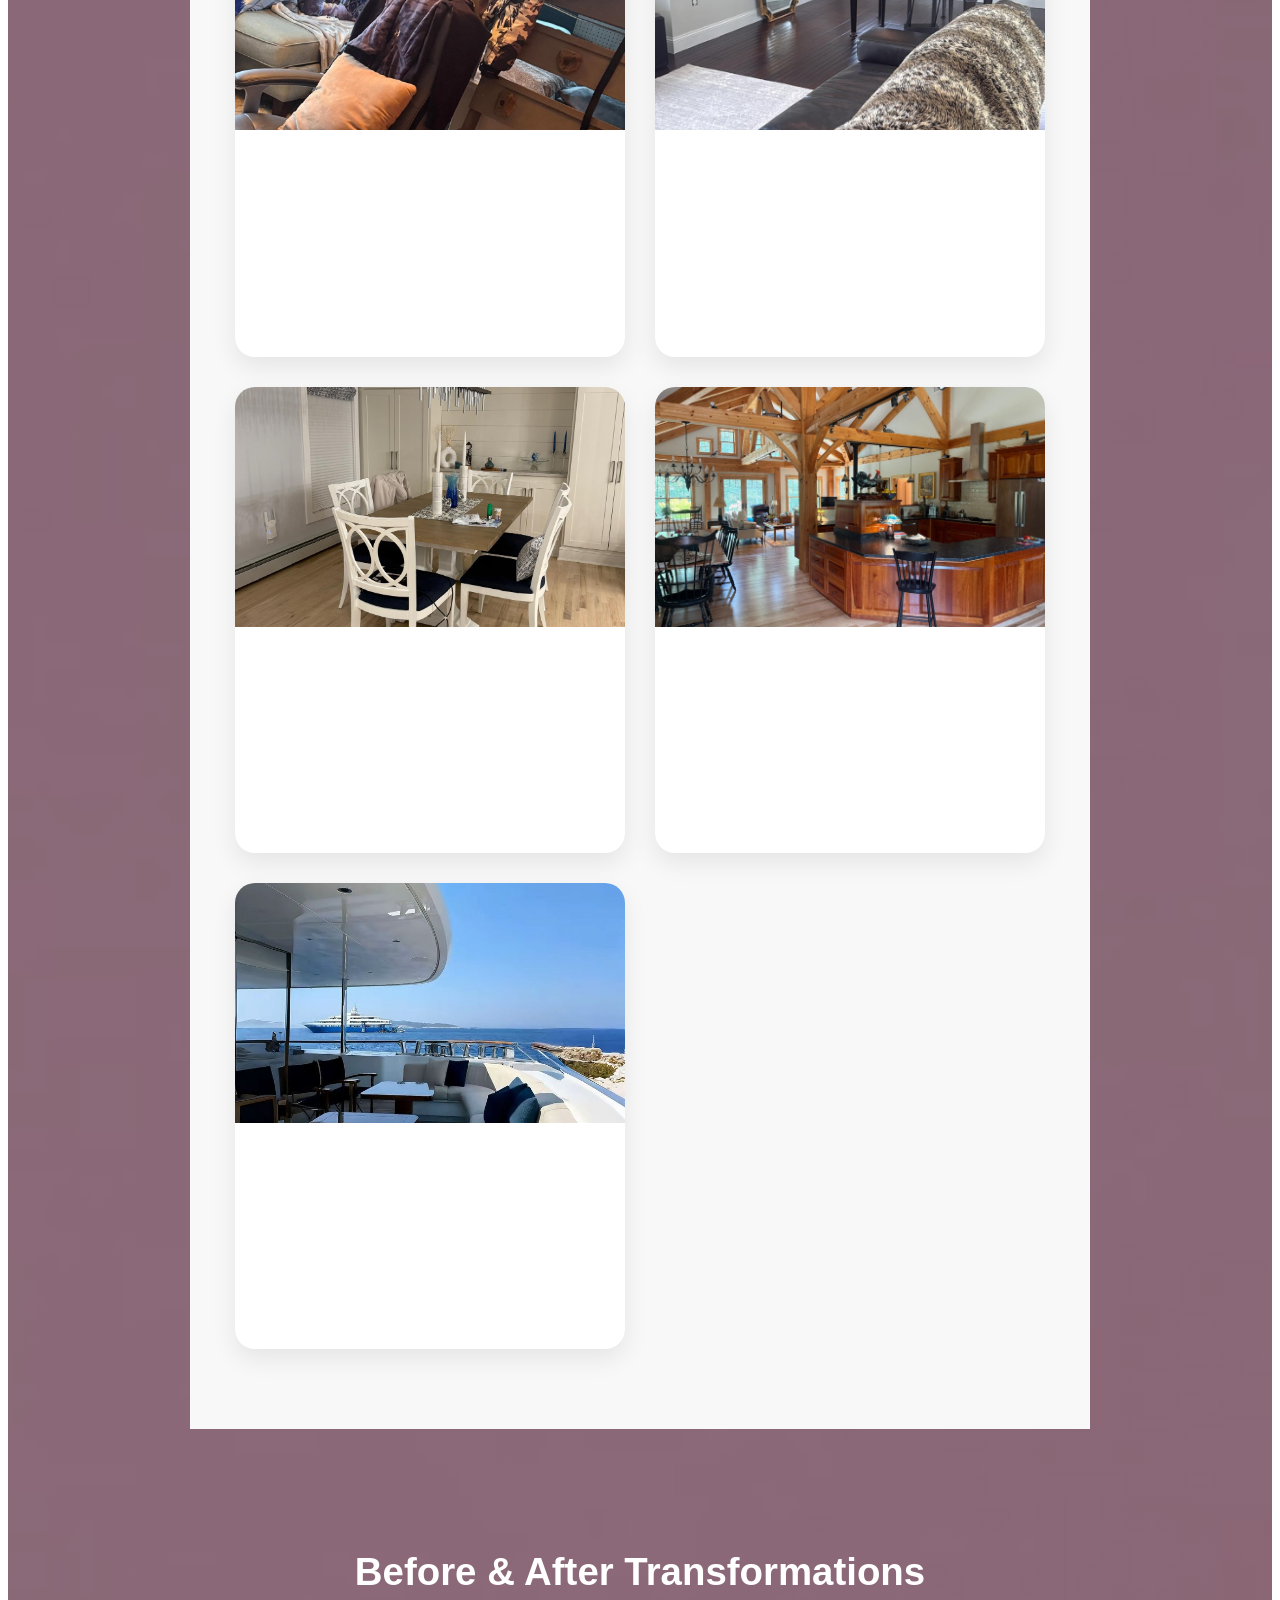
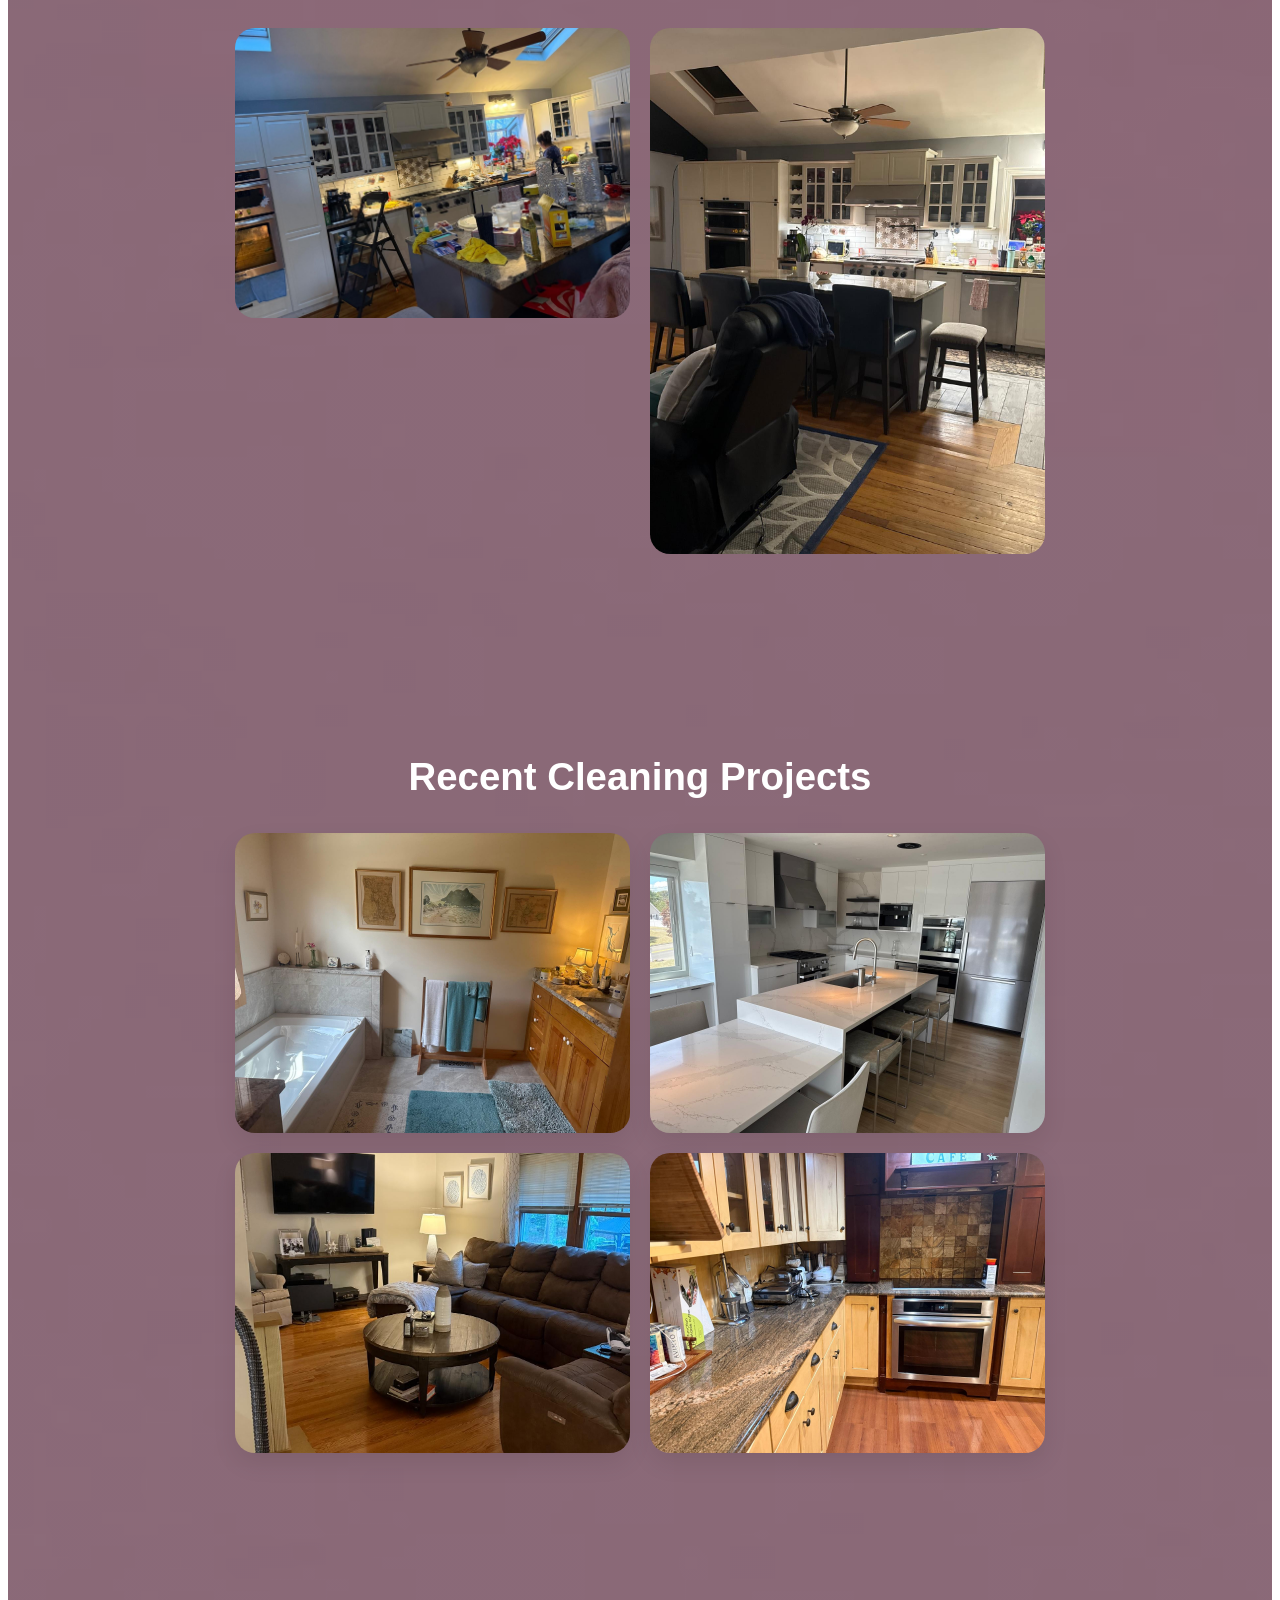
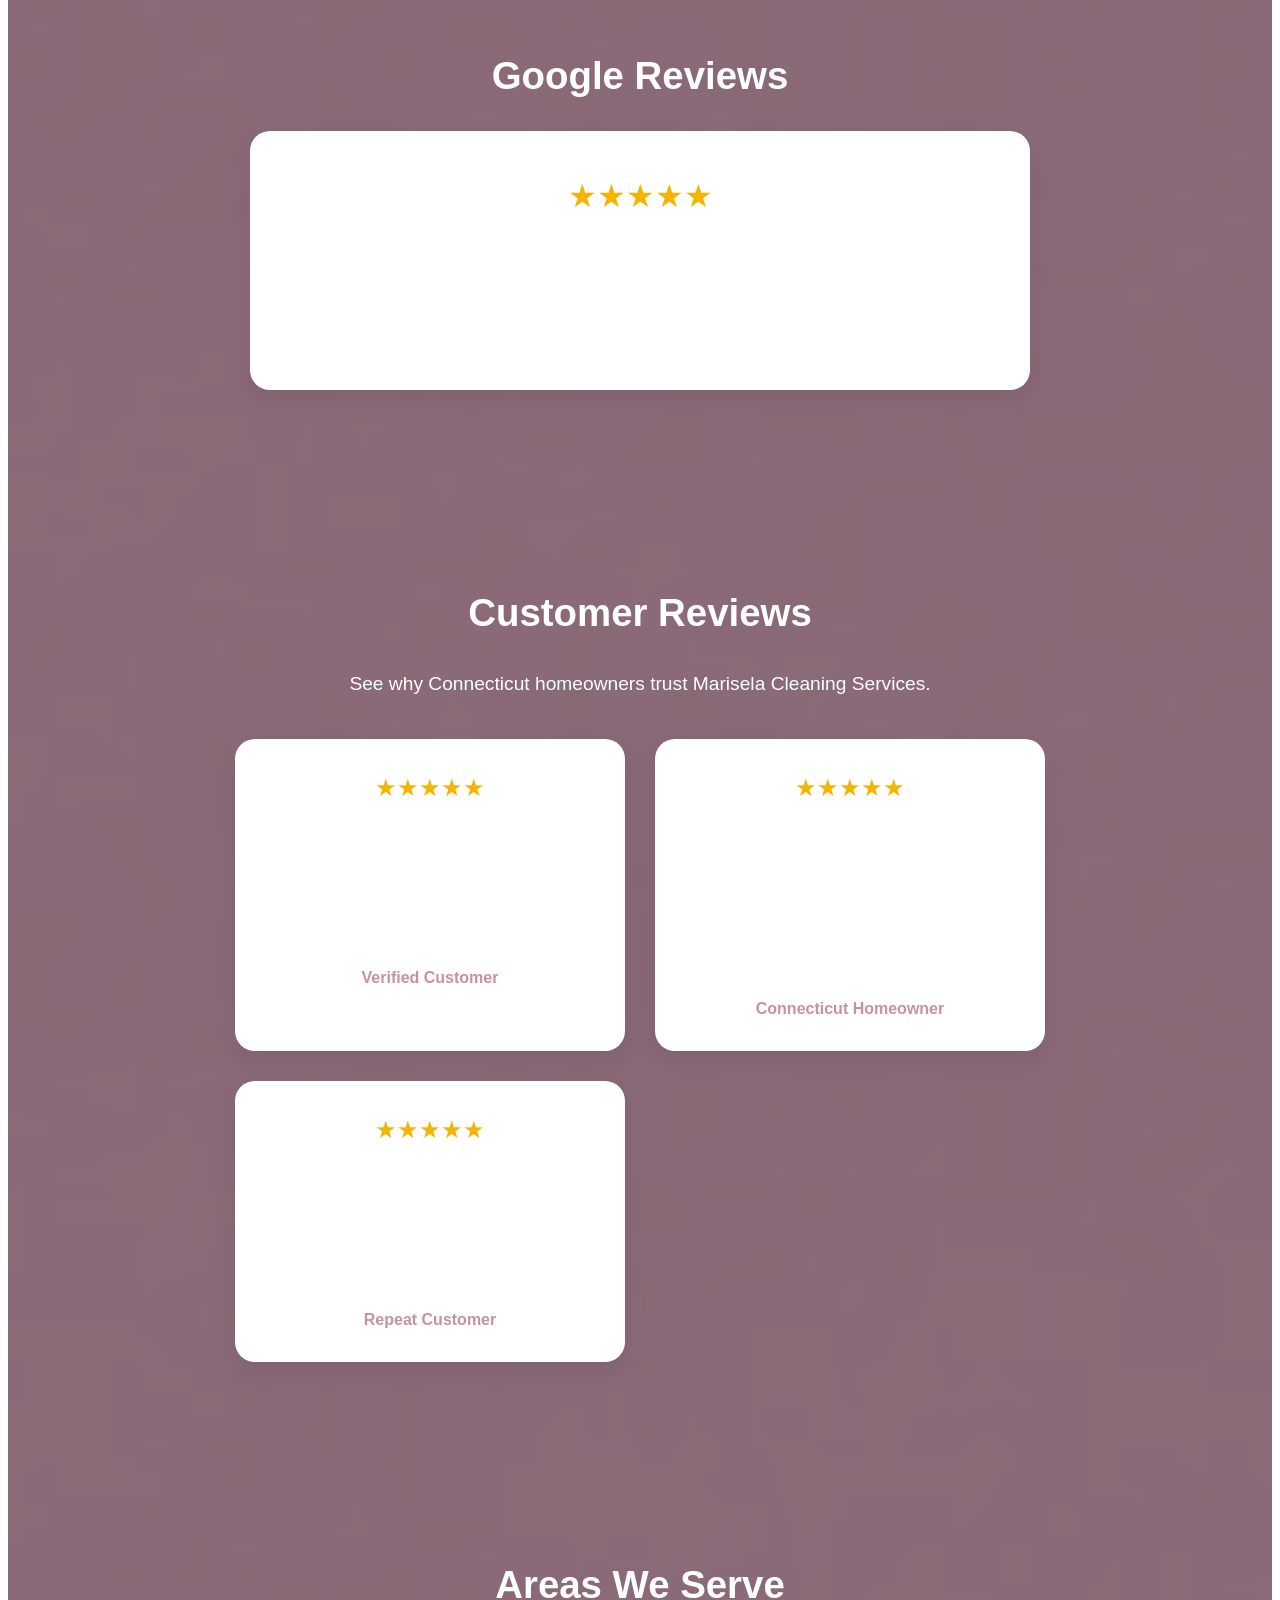
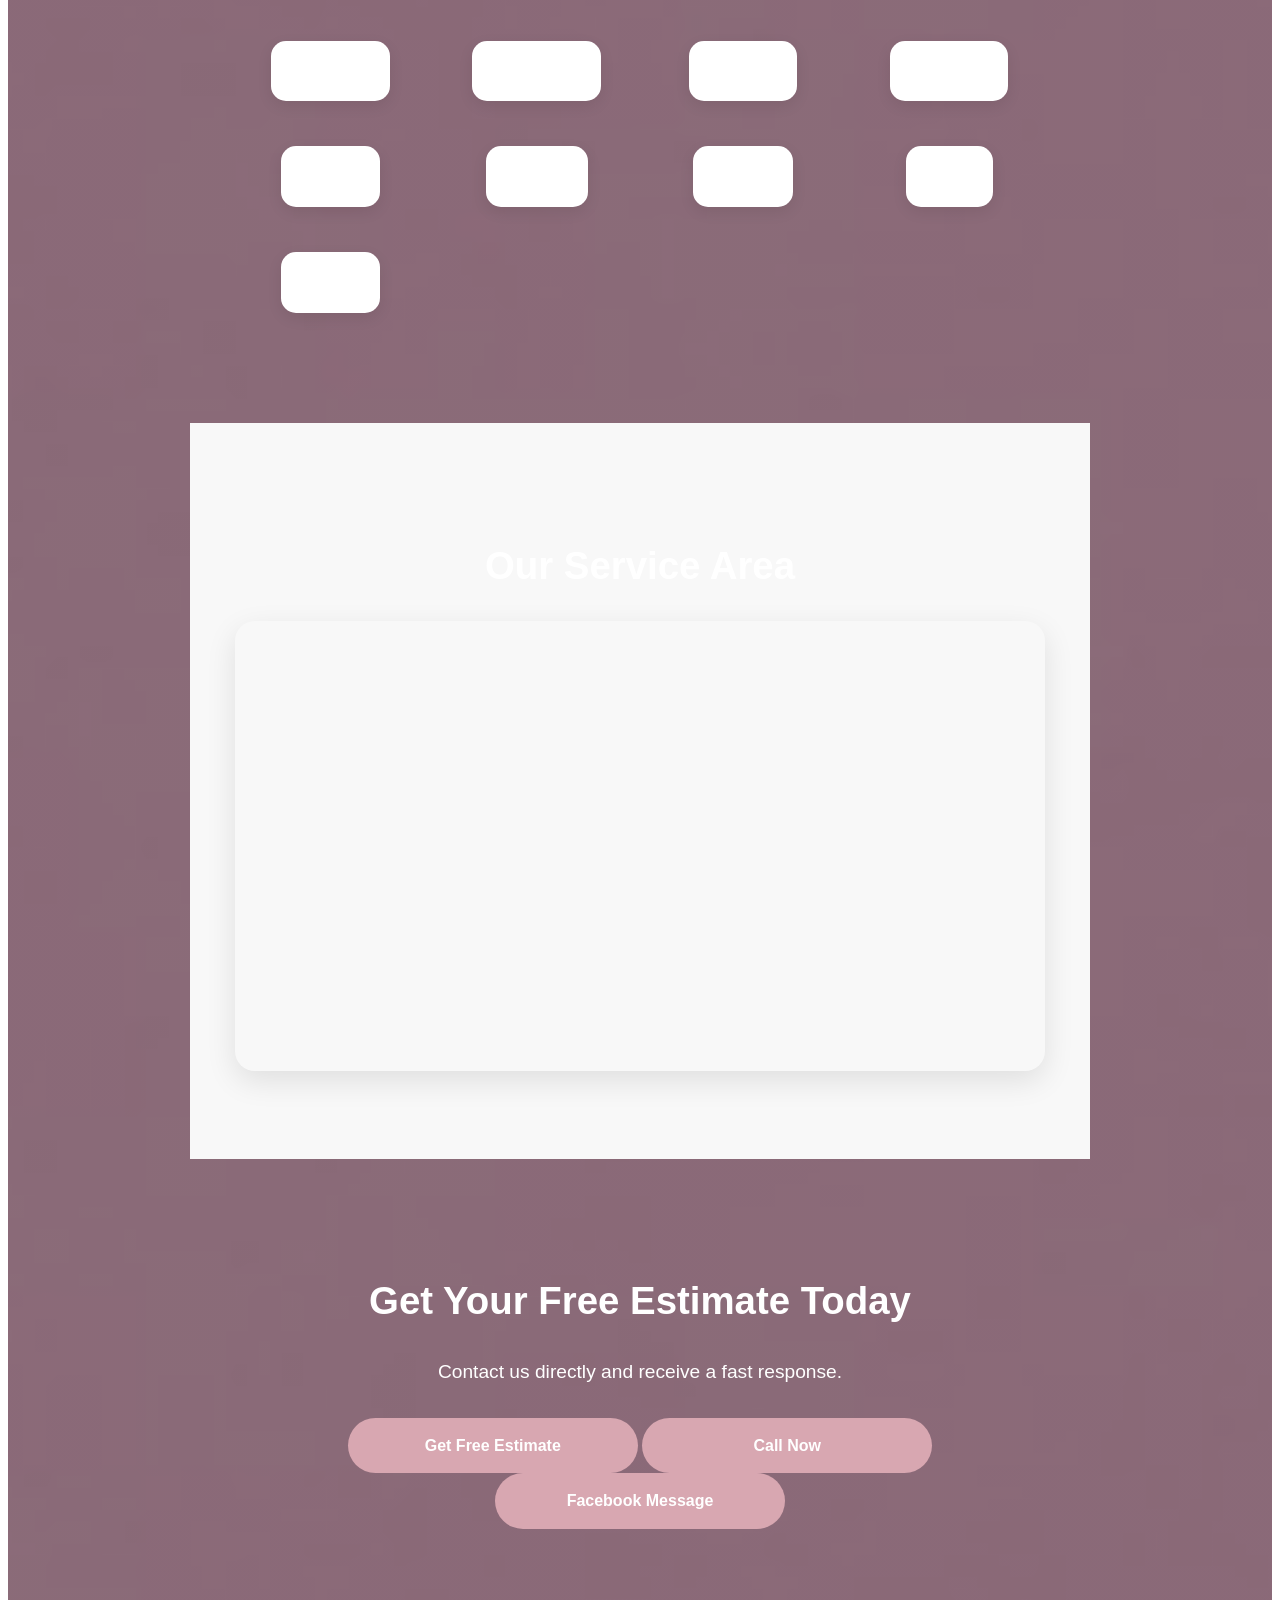
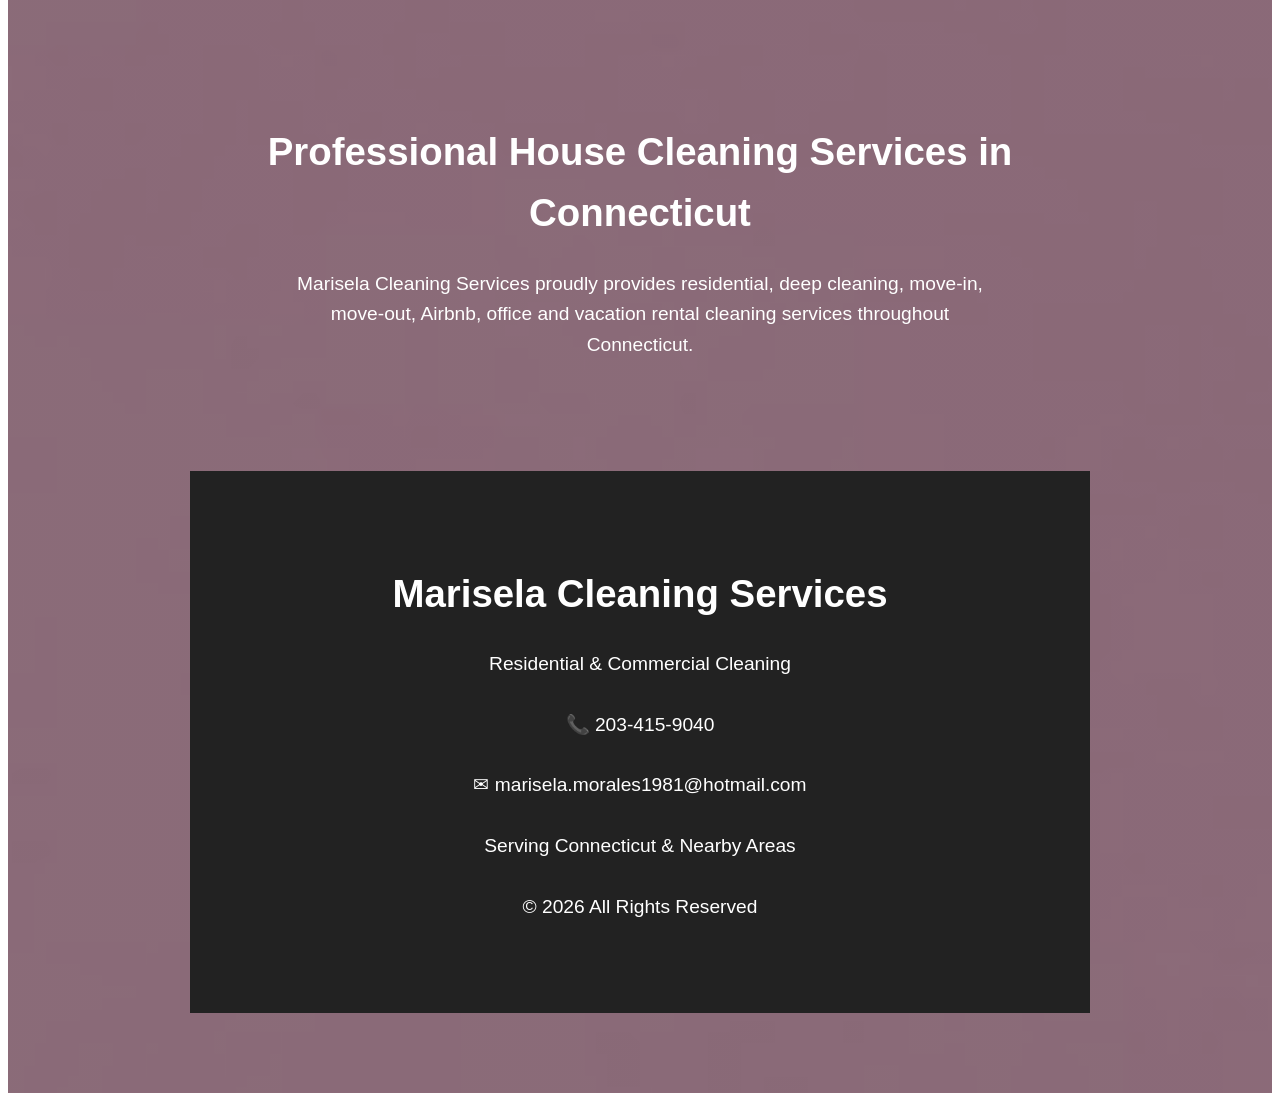
==== commit 9363ec1d: "Removed form and added WhatsApp contact" ====
--- a/index.html
+++ b/index.html
@@ -116,12 +116,9 @@
 </p>
 
 <a href="#contact" class="btn">
-Get Free Estimate
-</a>
-
-</div>
-
-</section>
+
+<!-- WHATSAPP US -->
+href="https://wa.me/12034159040"
 
 <!-- PROMO -->
 
@@ -343,7 +340,6 @@
 
 </section>
 
-```html
 <!-- TESTIMONIALS -->
 
 <section id="testimonials">
@@ -411,7 +407,6 @@
 </div>
 
 </section>
-```
 
 
 <!-- SERVICE AREAS -->
@@ -457,34 +452,46 @@
 
 </section>
 
-<!-- CONTACT -->
+<!-- QUICK CONTACT -->
 
 <section id="contact">
 
 <div class="container">
 
-<h2>Get My Free Estimate</h2>
-
-<form id="estimateForm">
-
-<input id="name" type="text" placeholder="Name">
-
-<input id="phone" type="tel" placeholder="Phone">
-
-<input id="email" type="email" placeholder="Email">
-
-<textarea id="message"
-placeholder="Message"></textarea>
-
-<button type="submit">
-GET MY FREE ESTIMATE
-</button>
-
-</form>
-
-</div>
-
-</section>
+<h2>Get Your Free Estimate Today</h2>
+
+<p class="section-subtitle">
+Contact us directly and receive a fast response.
+</p>
+
+<div class="contact-buttons">
+
+<a
+href="https://wa.me/12034159040?text=Hello%20Marisela%20Cleaning%20Services,%0A%0AI%20would%20like%20to%20request%20a%20FREE%20cleaning%20estimate.%0A%0APlease%20provide%20me%20with%20more%20information%20about%20your%20services%20and%20availability.%0A%0AProperty%20Type:%20House%2FApartment%2FOffice%2FAirbnb%0ACity:%0APreferred%20Service:%0APreferred%20Date:%0A%0AThank%20you."
+target="_blank"
+class="btn">
+Get Free Estimate
+</a>
+
+<a
+href="tel:2034159040"
+class="btn">
+Call Now
+</a>
+
+<a
+href="https://www.facebook.com/share/1D69gxoJJx/"
+target="_blank"
+class="btn">
+Facebook Message
+</a>
+
+</div>
+
+</div>
+
+</section>
+
 
 <!-- SEO CONTENT -->
 
@@ -516,8 +523,6 @@
 
 <p>📞 203-415-9040</p>
 
-<p>📞 860-262-1176</p>
-
 <p>✉ marisela.morales1981@hotmail.com</p>
 
 <p>Serving Connecticut & Nearby Areas</p>
@@ -533,5 +538,4 @@
 
 </body>
 
-</html>
-```
+</html>
--- a/css/styles.css
+++ b/css/styles.css
@@ -786,4 +786,26 @@
 font-weight:700;
 
 }
-```
+
+```css
+.contact-buttons{
+
+display:flex;
+
+justify-content:center;
+
+gap:20px;
+
+flex-wrap:wrap;
+
+margin-top:30px;
+
+}
+
+.contact-buttons .btn{
+
+min-width:220px;
+
+text-align:center;
+
+}
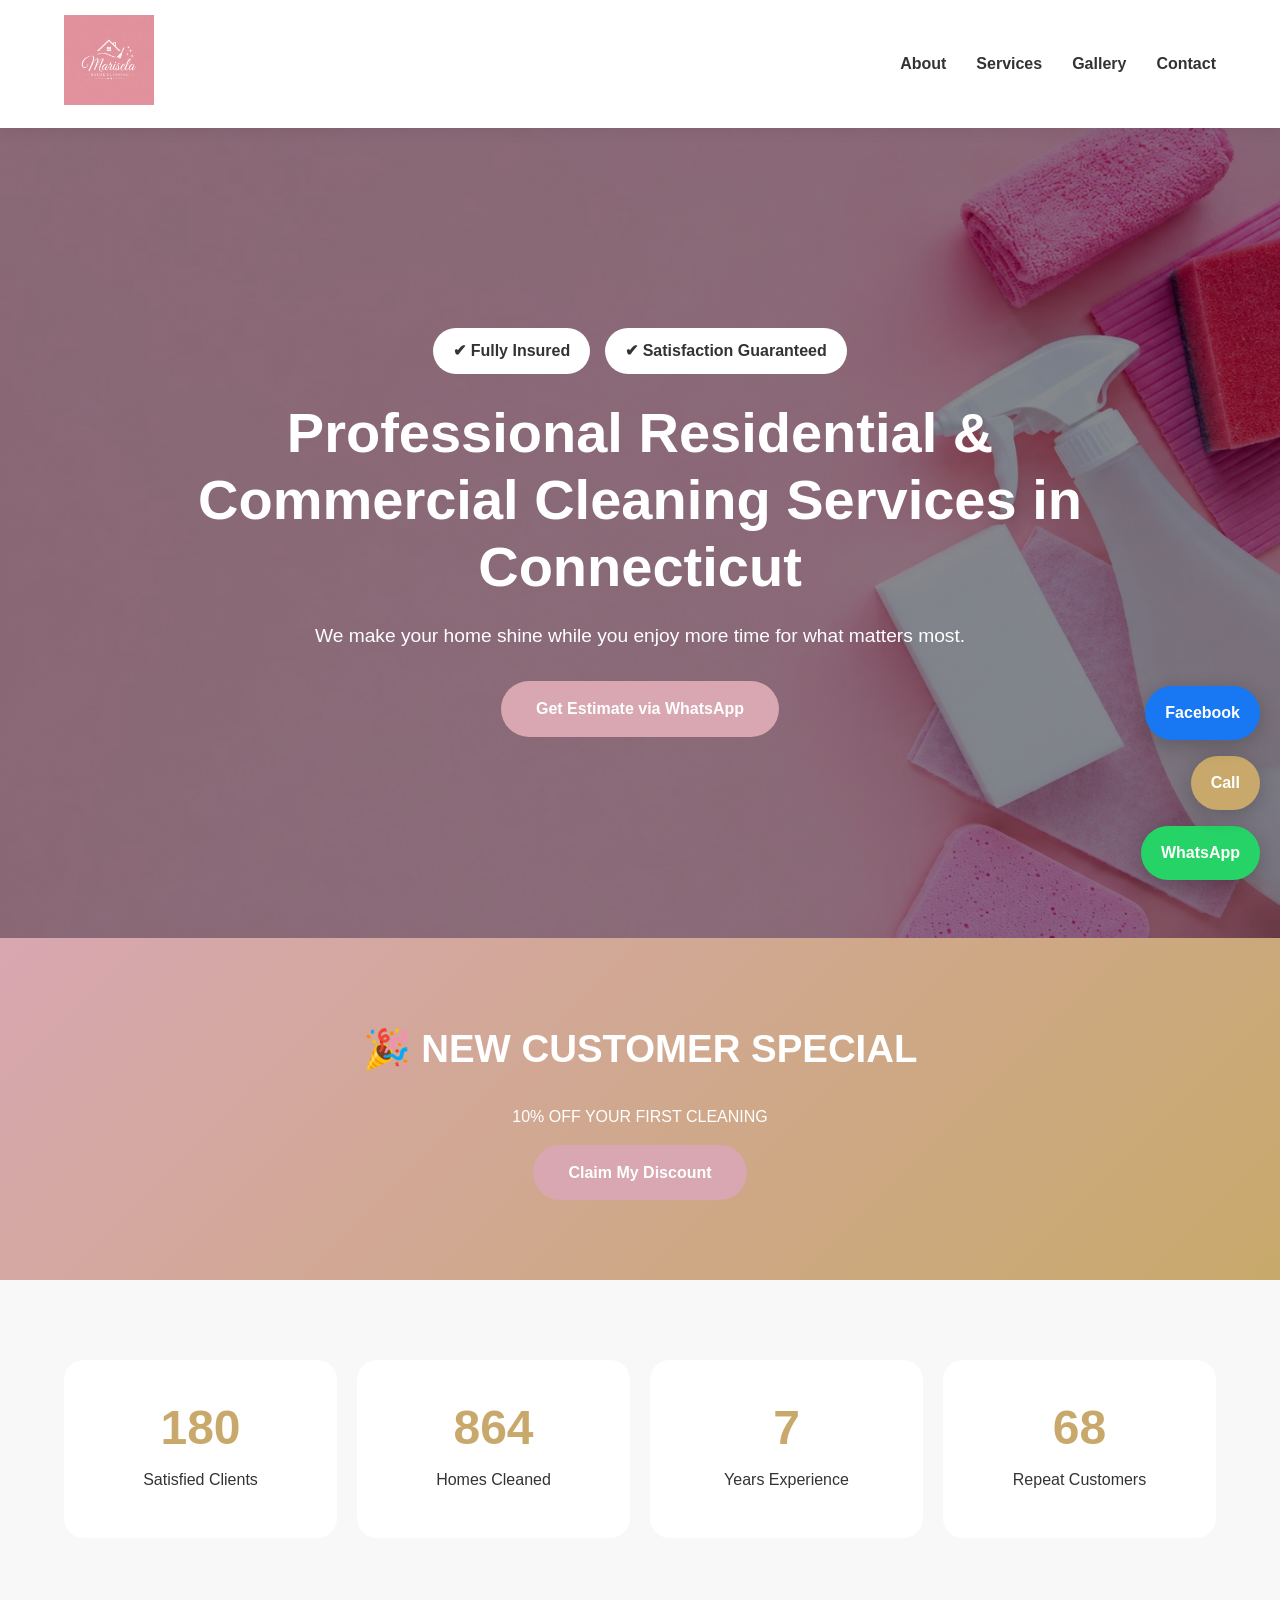
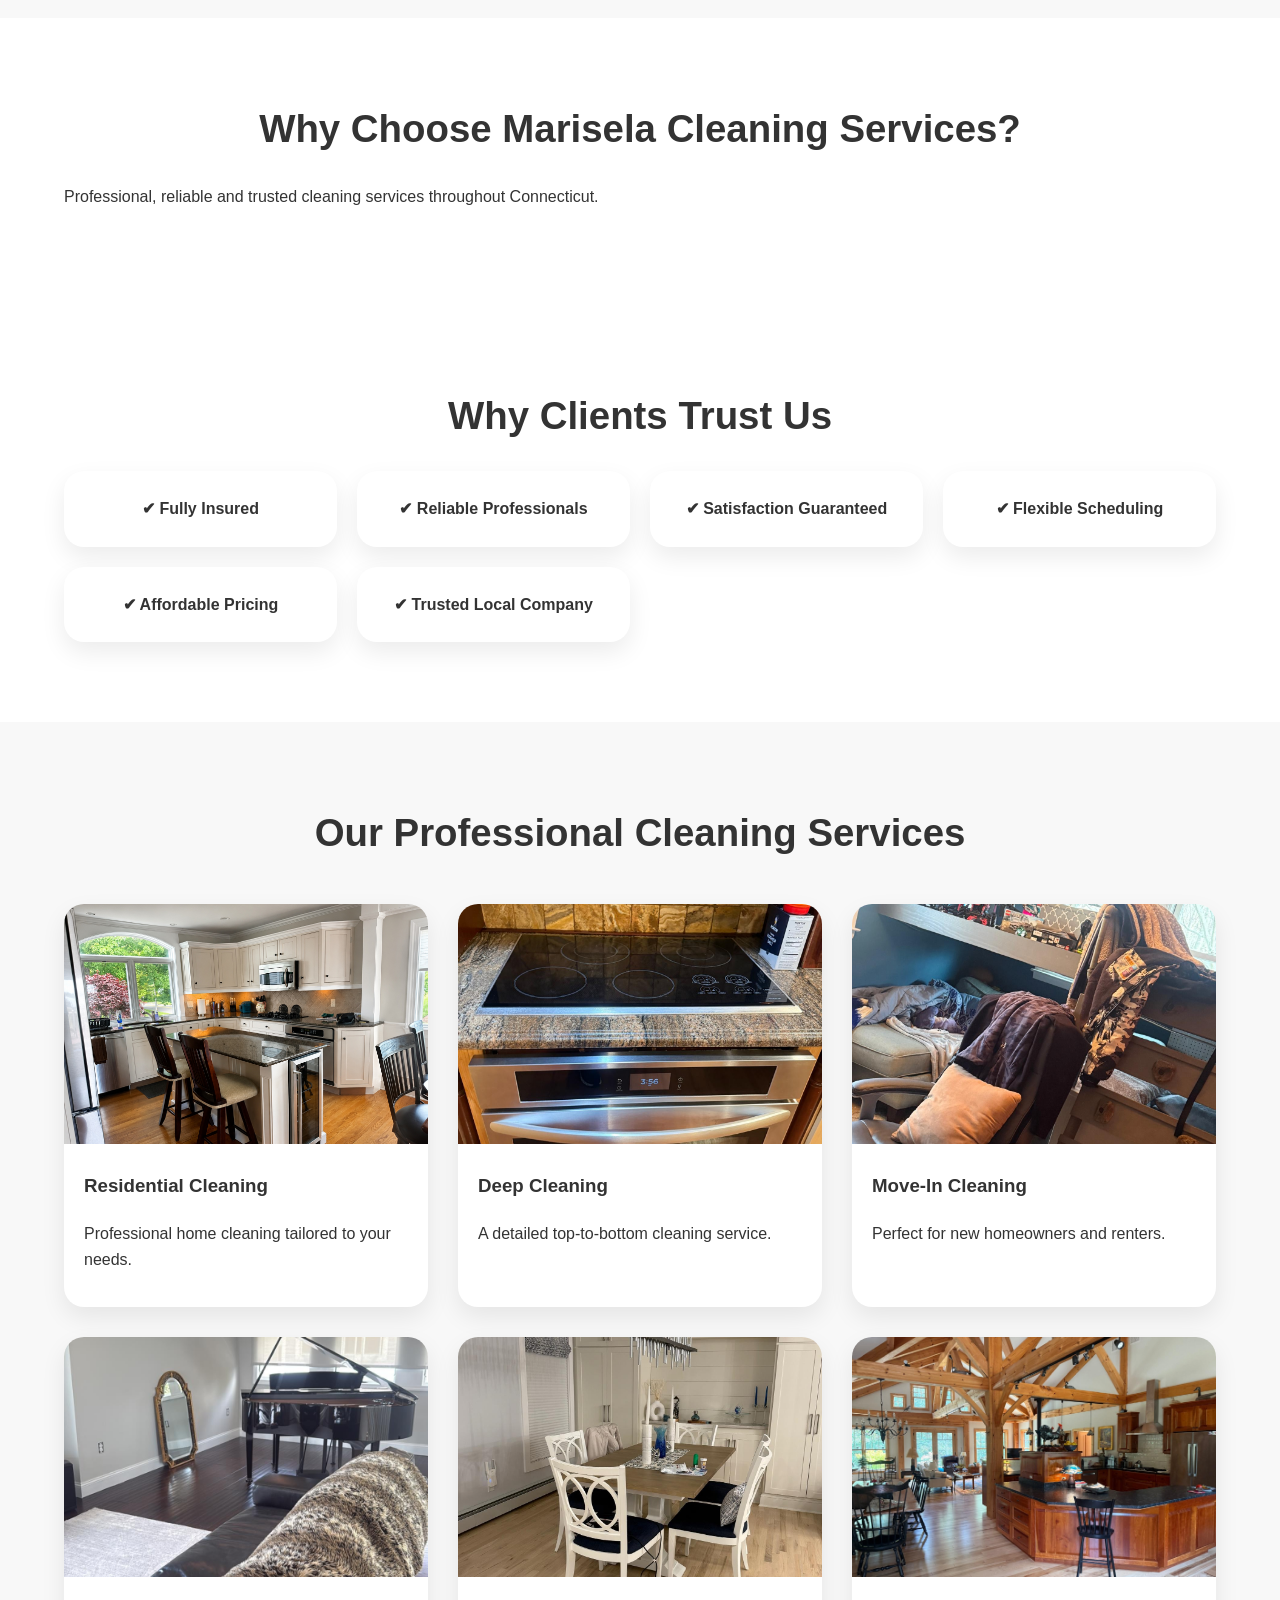
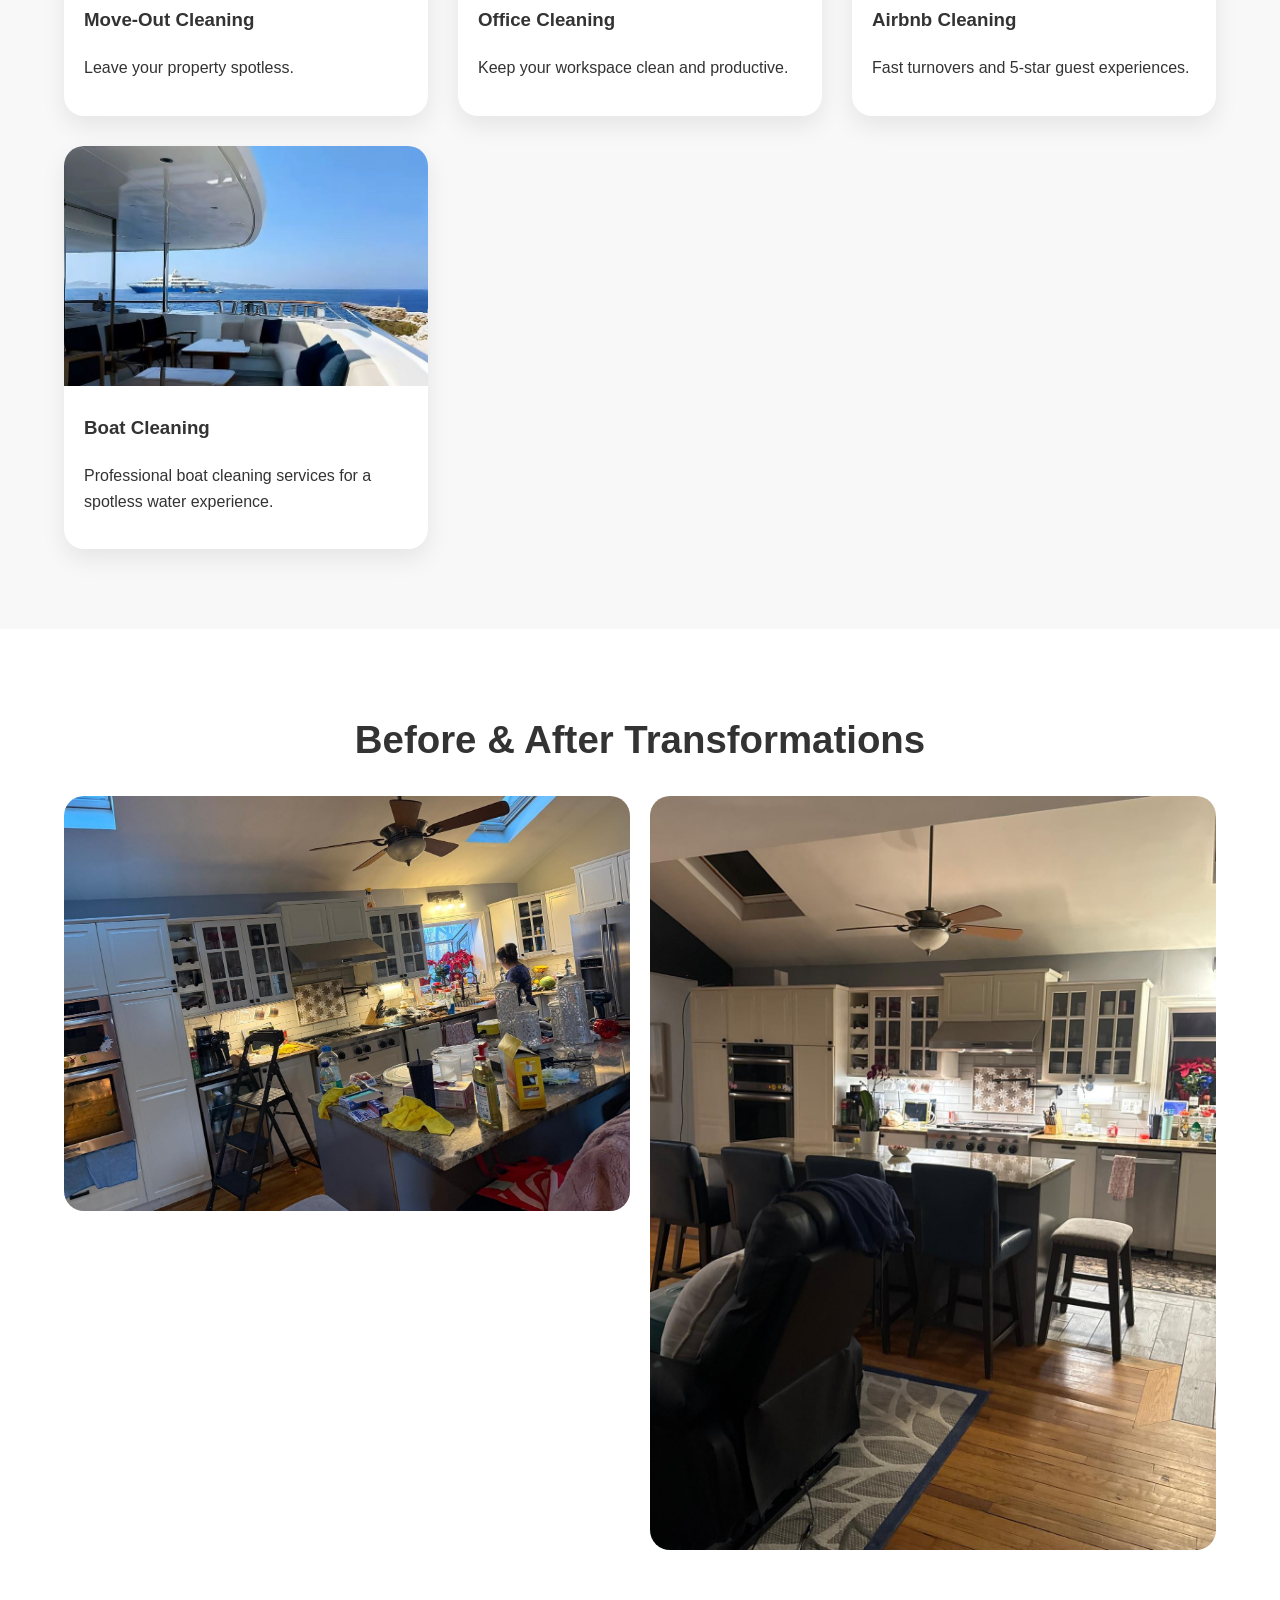
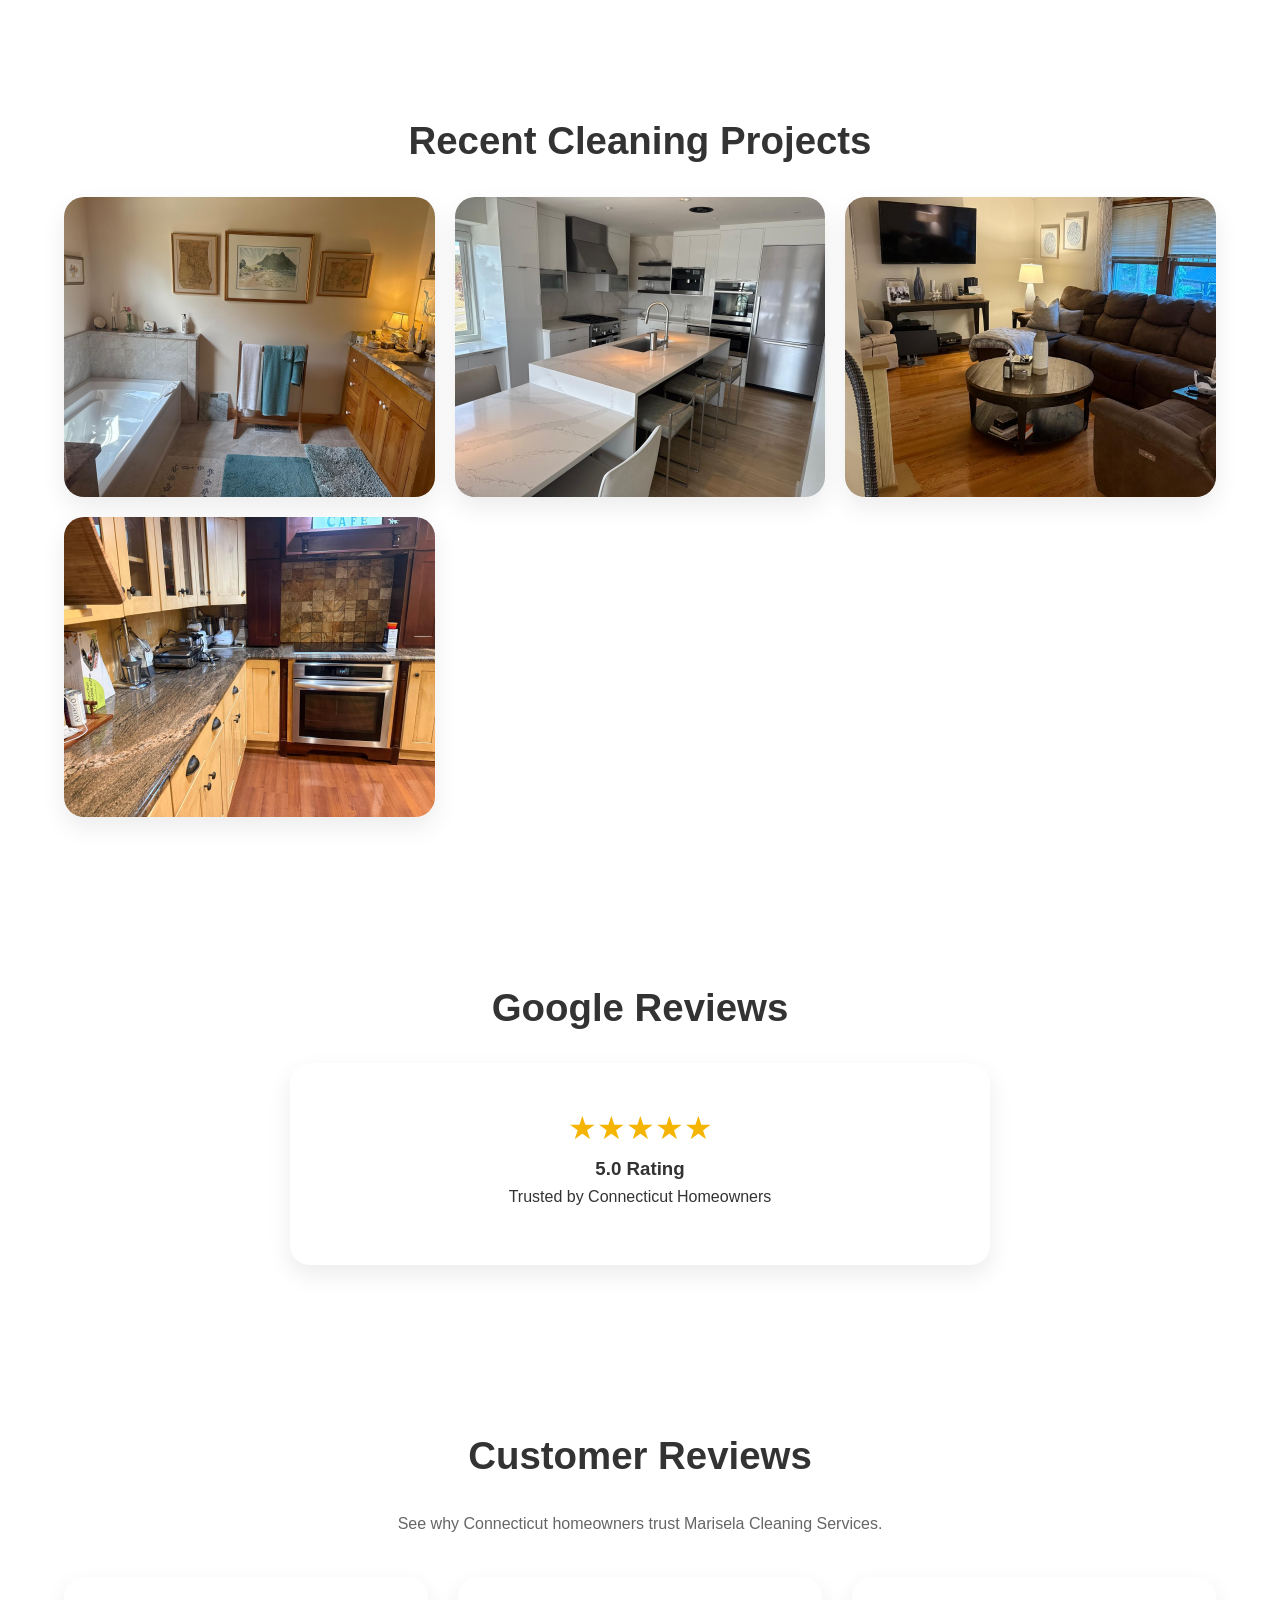
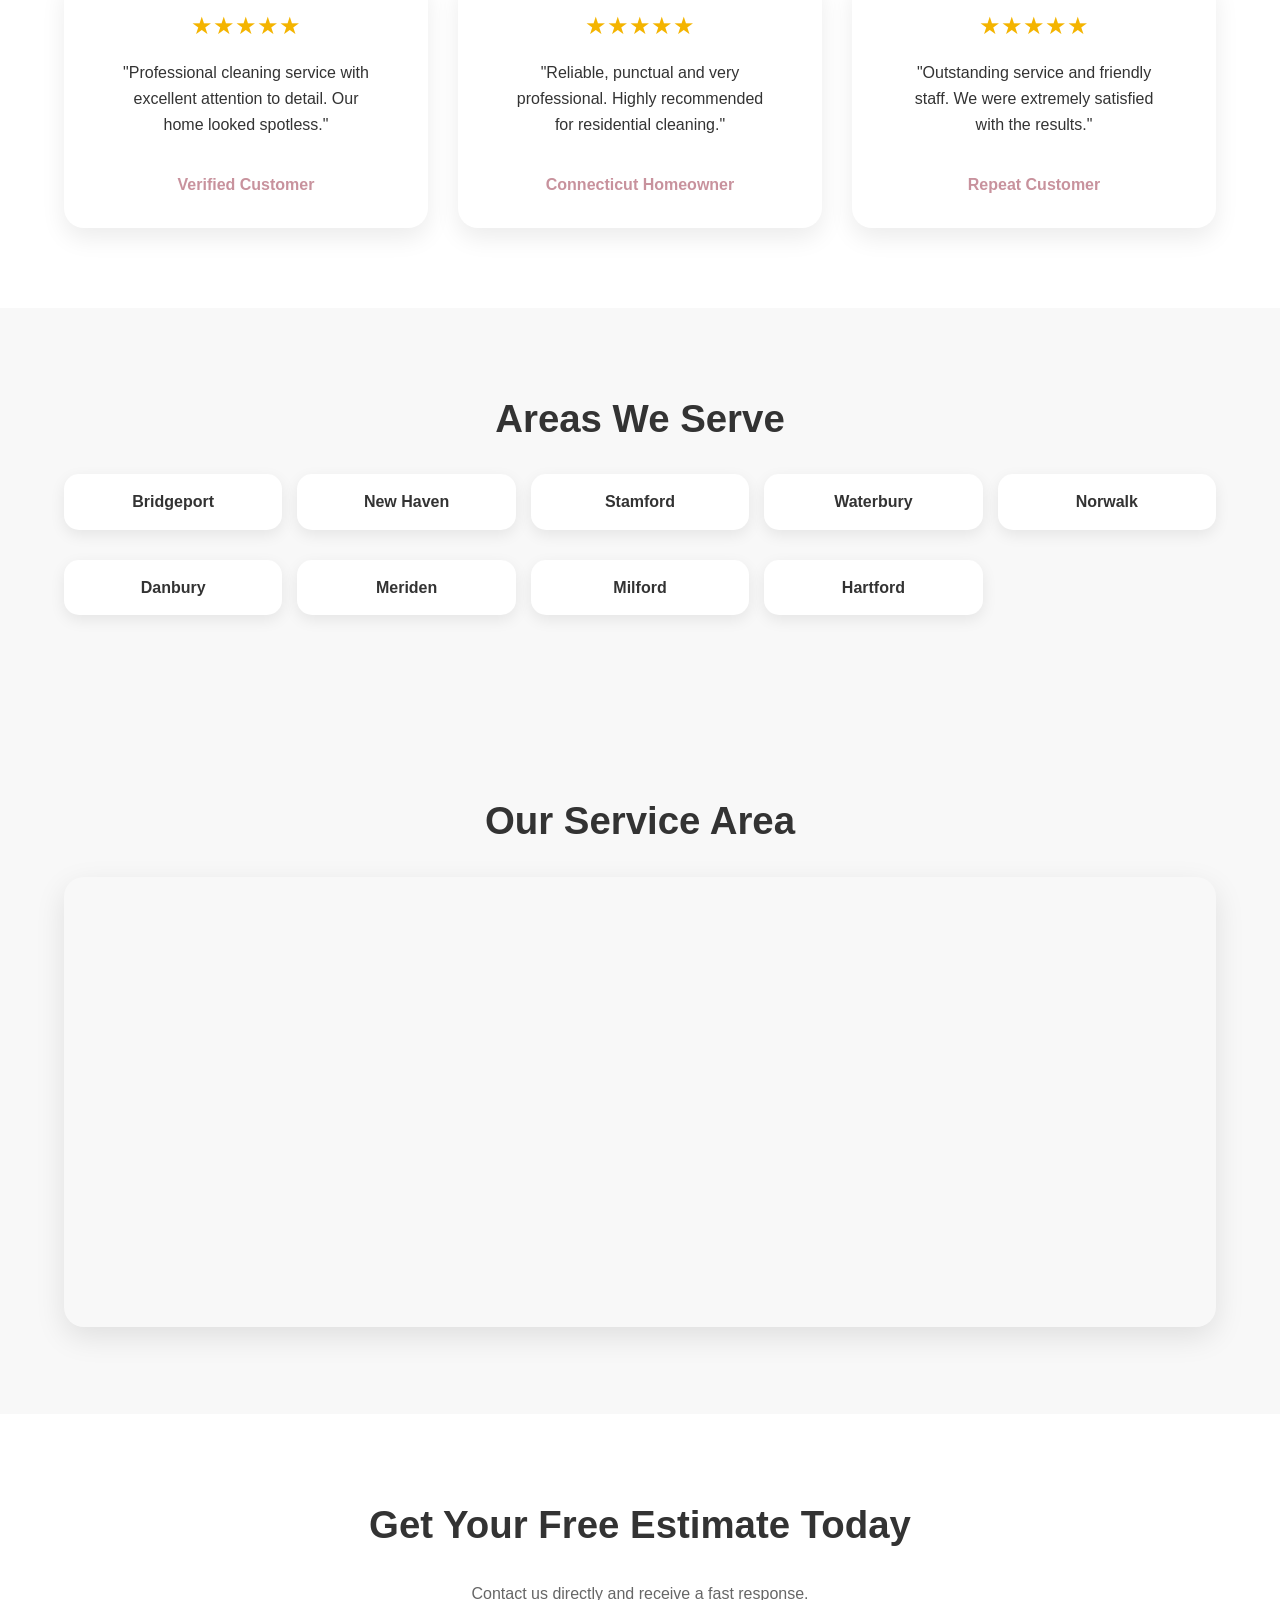
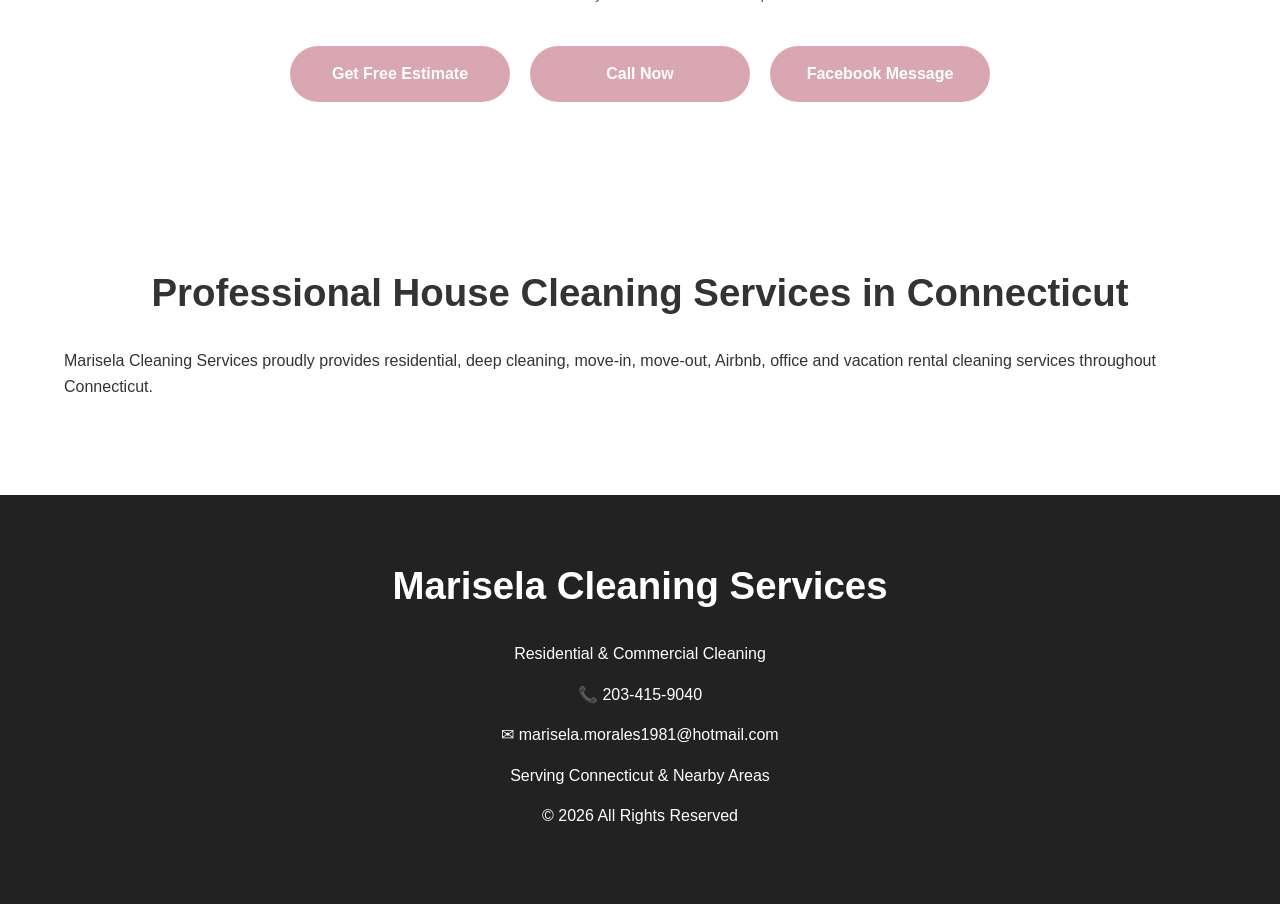
==== commit 4a2ae6a8: "fix script.js" ====
--- a/index.html
+++ b/index.html
@@ -3,34 +3,30 @@
 
 <head>
 
-<meta charset="UTF-8">
-<meta name="viewport" content="width=device-width, initial-scale=1.0">
-
-<title>
-House Cleaning Services in Connecticut | Marisela Cleaning Services
-</title>
-
-<meta name="description"
-content="Professional Residential Cleaning, Deep Cleaning, Move-In, Move-Out, Airbnb Cleaning, Office Cleaning and Boat Cleaning Services in Connecticut.">
-
-<meta name="keywords"
-content="House Cleaning Connecticut, Residential Cleaning Connecticut, Deep Cleaning Connecticut, Airbnb Cleaning Connecticut, Boat Cleaning Connecticut">
-
-<meta name="robots"
-content="index,follow">
-
-<meta property="og:title"
-content="Marisela Cleaning Services">
-
-<meta property="og:description"
-content="Professional Residential & Commercial Cleaning Services in Connecticut">
-
-<meta property="og:type"
-content="website">
-
-<link rel="stylesheet" href="css/styles.css">
-
-<script type="application/ld+json">
+    <meta charset="UTF-8">
+    <meta name="viewport" content="width=device-width, initial-scale=1.0">
+
+    <title>
+        House Cleaning Services in Connecticut | Marisela Cleaning Services
+    </title>
+
+    <meta name="description"
+        content="Professional Residential Cleaning, Deep Cleaning, Move-In, Move-Out, Airbnb Cleaning, Office Cleaning and Boat Cleaning Services in Connecticut.">
+
+    <meta name="keywords"
+        content="House Cleaning Connecticut, Residential Cleaning Connecticut, Deep Cleaning Connecticut, Airbnb Cleaning Connecticut, Boat Cleaning Connecticut">
+
+    <meta name="robots" content="index,follow">
+
+    <meta property="og:title" content="Marisela Cleaning Services">
+
+    <meta property="og:description" content="Professional Residential & Commercial Cleaning Services in Connecticut">
+
+    <meta property="og:type" content="website">
+
+    <link rel="stylesheet" href="css/styles.css">
+
+    <script type="application/ld+json">
 {
 "@context":"https://schema.org",
 "@type":"CleaningService",
@@ -46,494 +42,488 @@
 
 <body>
 
-<!-- BOTONES FLOTANTES -->
-
-<a href="https://wa.me/12034159040"
-target="_blank"
-class="whatsapp-float">
-WhatsApp
-</a>
-
-<a href="tel:2034159040"
-class="call-float">
-Call
-</a>
-
-<a href="https://www.facebook.com/share/1D69gxoJJx/"
-target="_blank"
-class="facebook-float">
-Facebook
-</a>
-
-<!-- HEADER -->
-
-<header>
-
-<nav class="container">
-
-<div class="logo">
-<img src="assets/logo.png"
-alt="Marisela Cleaning Services">
-</div>
-
-<ul class="menu">
-<li><a href="#about">About</a></li>
-<li><a href="#services">Services</a></li>
-<li><a href="#gallery">Gallery</a></li>
-<li><a href="#contact">Contact</a></li>
-</ul>
-
-</nav>
-
-</header>
-
-<!-- HERO -->
-
-<section id="hero">
-
-<div class="container hero-content">
-
-<div class="badges">
-
-<span class="badge">
-✔ Fully Insured
-</span>
-
-<span class="badge">
-✔ Satisfaction Guaranteed
-</span>
-
-</div>
-
-<h1>
-Professional Residential &
-Commercial Cleaning Services
-in Connecticut
-</h1>
-
-<p>
-We make your home shine while you enjoy more time for what matters most.
-</p>
-
-<a href="#contact" class="btn">
-
-<!-- WHATSAPP US -->
-href="https://wa.me/12034159040"
-
-<!-- PROMO -->
-
-<section class="promo-banner">
-
-<div class="container">
-
-<h2>🎉 NEW CUSTOMER SPECIAL</h2>
-
-<p>
-10% OFF YOUR FIRST CLEANING
-</p>
-
-<a href="#contact" class="btn">
-Claim My Discount
-</a>
-
-</div>
-
-</section>
-
-<!-- STATS -->
-
-<section id="stats">
-
-<div class="container">
-
-<div class="stats-grid">
-
-<div class="stat">
-<h3 data-counter="250">0</h3>
-<p>Satisfied Clients</p>
-</div>
-
-<div class="stat">
-<h3 data-counter="1200">0</h3>
-<p>Homes Cleaned</p>
-</div>
-
-<div class="stat">
-<h3 data-counter="10">0</h3>
-<p>Years Experience</p>
-</div>
-
-<div class="stat">
-<h3 data-counter="95">0</h3>
-<p>Repeat Customers</p>
-</div>
-
-</div>
-
-</div>
-
-</section>
-
-<!-- ABOUT -->
-
-<section id="about">
-
-<div class="container">
-
-<h2>
-Why Choose Marisela Cleaning Services?
-</h2>
-
-<p>
-Professional, reliable and trusted cleaning services throughout Connecticut.
-</p>
-
-</div>
-
-</section>
-
-<!-- WHY US -->
-
-<section id="why-us">
-
-<div class="container">
-
-<h2>Why Clients Trust Us</h2>
-
-<div class="why-grid">
-
-<div class="why-card">✔ Fully Insured</div>
-<div class="why-card">✔ Reliable Professionals</div>
-<div class="why-card">✔ Satisfaction Guaranteed</div>
-<div class="why-card">✔ Flexible Scheduling</div>
-<div class="why-card">✔ Affordable Pricing</div>
-<div class="why-card">✔ Trusted Local Company</div>
-
-</div>
-
-</div>
-
-</section>
-
-<!-- SERVICES -->
-
-<section id="services">
-
-<div class="container">
-
-<h2>Our Professional Cleaning Services</h2>
-
-<div class="services-grid">
-
-<div class="service-card">
-<img src="assets/images/services/residential.jpg">
-<h3>Residential Cleaning</h3>
-<p>Professional home cleaning tailored to your needs.</p>
-</div>
-
-<div class="service-card">
-<img src="assets/images/services/deep-cleaning.jpg">
-<h3>Deep Cleaning</h3>
-<p>A detailed top-to-bottom cleaning service.</p>
-</div>
-
-<div class="service-card">
-<img src="assets/images/services/move-in.jpg">
-<h3>Move-In Cleaning</h3>
-<p>Perfect for new homeowners and renters.</p>
-</div>
-
-<div class="service-card">
-<img src="assets/images/services/move-out.jpg">
-<h3>Move-Out Cleaning</h3>
-<p>Leave your property spotless.</p>
-</div>
-
-<div class="service-card">
-<img src="assets/images/services/office.jpg">
-<h3>Office Cleaning</h3>
-<p>Keep your workspace clean and productive.</p>
-</div>
-
-<div class="service-card">
-<img src="assets/images/services/airbnb.jpg">
-<h3>Airbnb Cleaning</h3>
-<p>Fast turnovers and 5-star guest experiences.</p>
-</div>
-<div class="service-card">
-<img src="assets/images/services/boat.jpg">
-<h3>Boat Cleaning</h3>
-<p>Professional boat cleaning services for a spotless water experience.</p>
-
-</div>
-
-</div>
-
-</div>
-
-</section>
-
-<!-- BEFORE AFTER -->
-
-<section id="before-after">
-
-<div class="container">
-
-<h2>Before & After Transformations</h2>
-
-<div class="ba-grid">
-
-<img src="assets/images/before-after/before.jpg">
-
-<img src="assets/images/before-after/after.jpg">
-
-</div>
-
-</div>
-
-</section>
-
-<!-- GALLERY -->
-
-<section id="gallery">
-
-<div class="container">
-
-<h2>Recent Cleaning Projects</h2>
-
-<div class="gallery-grid">
-
-<img src="assets/images/gallery/home-01.jpg">
-<img src="assets/images/gallery/home-02.jpg">
-<img src="assets/images/gallery/home-03.jpg">
-<img src="assets/images/gallery/home-04.jpg">
-
-</div>
-
-</div>
-
-</section>
-
-<!-- REVIEWS -->
-
-<section id="reviews">
-
-<div class="container">
-
-<h2>Google Reviews</h2>
-
-<div class="reviews-box">
-
-<div class="rating">
-★★★★★
-</div>
-
-<h3>5.0 Rating</h3>
-
-<p>
-Trusted by Connecticut Homeowners
-</p>
-
-</div>
-
-</div>
-
-</section>
-
-<!-- TESTIMONIALS -->
-
-<section id="testimonials">
-
-<div class="container">
-
-<h2>Customer Reviews</h2>
-
-<p class="section-subtitle">
-See why Connecticut homeowners trust Marisela Cleaning Services.
-</p>
-
-<div class="services-grid">
-
-<div class="service-card">
-
-<div class="rating">
-★★★★★
-</div>
-
-<p>
-"Professional cleaning service with excellent attention to detail. Our home looked spotless."
-</p>
-
-<strong>
-Verified Customer
-</strong>
-
-</div>
-
-<div class="service-card">
-
-<div class="rating">
-★★★★★
-</div>
-
-<p>
-"Reliable, punctual and very professional. Highly recommended for residential cleaning."
-</p>
-
-<strong>
-Connecticut Homeowner
-</strong>
-
-</div>
-
-<div class="service-card">
-
-<div class="rating">
-★★★★★
-</div>
-
-<p>
-"Outstanding service and friendly staff. We were extremely satisfied with the results."
-</p>
-
-<strong>
-Repeat Customer
-</strong>
-
-</div>
-
-</div>
-
-</div>
-
-</section>
-
-
-<!-- SERVICE AREAS -->
-
-<section id="service-areas">
-
-<div class="container">
-
-<h2>Areas We Serve</h2>
-
-<div class="areas-grid">
-
-<p>Bridgeport</p>
-<p>New Haven</p>
-<p>Stamford</p>
-<p>Waterbury</p>
-<p>Norwalk</p>
-<p>Danbury</p>
-<p>Meriden</p>
-<p>Milford</p>
-<p>Hartford</p>
-
-</div>
-
-</div>
-
-</section>
-
-<!-- MAP -->
-
-<section id="map">
-
-<div class="container">
-
-<h2>Our Service Area</h2>
-
-<iframe
-src="https://www.google.com/maps/embed?pb=!1m18!1m12!1m3!1d184489.37610275063!2d-72.75891349957871!3d41.58165111631311!2m3!1f0!2f0!3f0!3m2!1i1024!2i768!4f13.1!3m3!1m2!1s0x89e65311f21151a5%3A0xae9a6d5b056170e5!2sConnecticut%2C%20EE.%20UU.!5e0!3m2!1ses!2sec!4v1781742052567!5m2!1ses!2sec" width="600" height="450" style="border:0;" allowfullscreen="" loading="lazy" referrerpolicy="no-referrer-when-downgrade"></iframe>
-
-</iframe>
-
-</div>
-
-</section>
-
-<!-- QUICK CONTACT -->
-
-<section id="contact">
-
-<div class="container">
-
-<h2>Get Your Free Estimate Today</h2>
-
-<p class="section-subtitle">
-Contact us directly and receive a fast response.
-</p>
-
-<div class="contact-buttons">
-
-<a
-href="https://wa.me/12034159040?text=Hello%20Marisela%20Cleaning%20Services,%0A%0AI%20would%20like%20to%20request%20a%20FREE%20cleaning%20estimate.%0A%0APlease%20provide%20me%20with%20more%20information%20about%20your%20services%20and%20availability.%0A%0AProperty%20Type:%20House%2FApartment%2FOffice%2FAirbnb%0ACity:%0APreferred%20Service:%0APreferred%20Date:%0A%0AThank%20you."
-target="_blank"
-class="btn">
-Get Free Estimate
-</a>
-
-<a
-href="tel:2034159040"
-class="btn">
-Call Now
-</a>
-
-<a
-href="https://www.facebook.com/share/1D69gxoJJx/"
-target="_blank"
-class="btn">
-Facebook Message
-</a>
-
-</div>
-
-</div>
-
-</section>
-
-
-<!-- SEO CONTENT -->
-
-<section id="seo-content">
-
-<div class="container">
-
-<h2>
-Professional House Cleaning Services in Connecticut
-</h2>
-
-<p>
-Marisela Cleaning Services proudly provides residential, deep cleaning, move-in, move-out, Airbnb, office and vacation rental cleaning services throughout Connecticut.
-</p>
-
-</div>
-
-</section>
-
-<!-- FOOTER -->
-
-<footer>
-
-<div class="container">
-
-<h2>Marisela Cleaning Services</h2>
-
-<p>Residential & Commercial Cleaning</p>
-
-<p>📞 203-415-9040</p>
-
-<p>✉ marisela.morales1981@hotmail.com</p>
-
-<p>Serving Connecticut & Nearby Areas</p>
-
-<p>© 2026 All Rights Reserved</p>
-
-</div>
-
-</footer>
-
-<script src="js/script.js"></script>
+    <!-- BOTONES FLOTANTES -->
+
+    <a href="https://wa.me/12034159040" target="_blank" class="whatsapp-float">
+        WhatsApp
+    </a>
+
+    <a href="tel:2034159040" class="call-float">
+        Call
+    </a>
+
+    <a href="https://www.facebook.com/share/1D69gxoJJx/" target="_blank" class="facebook-float">
+        Facebook
+    </a>
+
+    <!-- HEADER -->
+
+    <header>
+
+        <nav class="container">
+
+            <div class="logo">
+                <img src="assets/logo.png" alt="Marisela Cleaning Services">
+            </div>
+
+            <ul class="menu">
+                <li><a href="#about">About</a></li>
+                <li><a href="#services">Services</a></li>
+                <li><a href="#gallery">Gallery</a></li>
+                <li><a href="#contact">Contact</a></li>
+            </ul>
+
+        </nav>
+
+    </header>
+
+    <!-- HERO -->
+
+    <section id="hero">
+
+        <div class="container hero-content">
+
+            <div class="badges">
+
+                <span class="badge">
+                    ✔ Fully Insured
+                </span>
+
+                <span class="badge">
+                    ✔ Satisfaction Guaranteed
+                </span>
+
+            </div>
+
+            <h1>
+                Professional Residential &
+                Commercial Cleaning Services
+                in Connecticut
+            </h1>
+
+            <p>
+                We make your home shine while you enjoy more time for what matters most.
+            </p>
+
+            <a href="https://wa.me/12034159040?text=..." target="_blank" class="btn">
+                Get Estimate via WhatsApp
+            </a>
+
+        </div>
+
+    </section>
+
+    <!-- PROMO -->
+
+    <section class="promo-banner">
+
+        <div class="container">
+
+            <h2>🎉 NEW CUSTOMER SPECIAL</h2>
+
+            <p>
+                10% OFF YOUR FIRST CLEANING
+            </p>
+
+            <a href="#contact" class="btn">
+                Claim My Discount
+            </a>
+
+        </div>
+
+    </section>
+
+    <!-- STATS -->
+
+    <section id="stats">
+
+        <div class="container">
+
+            <div class="stats-grid">
+
+                <div class="stat">
+                    <h3 data-counter="250">0</h3>
+                    <p>Satisfied Clients</p>
+                </div>
+
+                <div class="stat">
+                    <h3 data-counter="1200">0</h3>
+                    <p>Homes Cleaned</p>
+                </div>
+
+                <div class="stat">
+                    <h3 data-counter="10">0</h3>
+                    <p>Years Experience</p>
+                </div>
+
+                <div class="stat">
+                    <h3 data-counter="95">0</h3>
+                    <p>Repeat Customers</p>
+                </div>
+
+            </div>
+
+        </div>
+
+    </section>
+
+    <!-- ABOUT -->
+
+    <section id="about">
+
+        <div class="container">
+
+            <h2>
+                Why Choose Marisela Cleaning Services?
+            </h2>
+
+            <p>
+                Professional, reliable and trusted cleaning services throughout Connecticut.
+            </p>
+
+        </div>
+
+    </section>
+
+    <!-- WHY US -->
+
+    <section id="why-us">
+
+        <div class="container">
+
+            <h2>Why Clients Trust Us</h2>
+
+            <div class="why-grid">
+
+                <div class="why-card">✔ Fully Insured</div>
+                <div class="why-card">✔ Reliable Professionals</div>
+                <div class="why-card">✔ Satisfaction Guaranteed</div>
+                <div class="why-card">✔ Flexible Scheduling</div>
+                <div class="why-card">✔ Affordable Pricing</div>
+                <div class="why-card">✔ Trusted Local Company</div>
+
+            </div>
+
+        </div>
+
+    </section>
+
+    <!-- SERVICES -->
+
+    <section id="services">
+
+        <div class="container">
+
+            <h2>Our Professional Cleaning Services</h2>
+
+            <div class="services-grid">
+
+                <div class="service-card">
+                    <img src="assets/images/services/residential.jpg">
+                    <h3>Residential Cleaning</h3>
+                    <p>Professional home cleaning tailored to your needs.</p>
+                </div>
+
+                <div class="service-card">
+                    <img src="assets/images/services/deep-cleaning.jpg">
+                    <h3>Deep Cleaning</h3>
+                    <p>A detailed top-to-bottom cleaning service.</p>
+                </div>
+
+                <div class="service-card">
+                    <img src="assets/images/services/move-in.jpg">
+                    <h3>Move-In Cleaning</h3>
+                    <p>Perfect for new homeowners and renters.</p>
+                </div>
+
+                <div class="service-card">
+                    <img src="assets/images/services/move-out.jpg">
+                    <h3>Move-Out Cleaning</h3>
+                    <p>Leave your property spotless.</p>
+                </div>
+
+                <div class="service-card">
+                    <img src="assets/images/services/office.jpg">
+                    <h3>Office Cleaning</h3>
+                    <p>Keep your workspace clean and productive.</p>
+                </div>
+
+                <div class="service-card">
+                    <img src="assets/images/services/airbnb.jpg">
+                    <h3>Airbnb Cleaning</h3>
+                    <p>Fast turnovers and 5-star guest experiences.</p>
+                </div>
+                <div class="service-card">
+                    <img src="assets/images/services/boat.jpg">
+                    <h3>Boat Cleaning</h3>
+                    <p>Professional boat cleaning services for a spotless water experience.</p>
+
+                </div>
+
+            </div>
+
+        </div>
+
+    </section>
+
+    <!-- BEFORE AFTER -->
+
+    <section id="before-after">
+
+        <div class="container">
+
+            <h2>Before & After Transformations</h2>
+
+            <div class="ba-grid">
+
+                <img src="assets/images/before-after/before.jpg">
+
+                <img src="assets/images/before-after/after.jpg">
+
+            </div>
+
+        </div>
+
+    </section>
+
+    <!-- GALLERY -->
+
+    <section id="gallery">
+
+        <div class="container">
+
+            <h2>Recent Cleaning Projects</h2>
+
+            <div class="gallery-grid">
+
+                <img src="assets/images/gallery/home-01.jpg">
+                <img src="assets/images/gallery/home-02.jpg">
+                <img src="assets/images/gallery/home-03.jpg">
+                <img src="assets/images/gallery/home-04.jpg">
+
+            </div>
+
+        </div>
+
+    </section>
+
+    <!-- REVIEWS -->
+
+    <section id="reviews">
+
+        <div class="container">
+
+            <h2>Google Reviews</h2>
+
+            <div class="reviews-box">
+
+                <div class="rating">
+                    ★★★★★
+                </div>
+
+                <h3>5.0 Rating</h3>
+
+                <p>
+                    Trusted by Connecticut Homeowners
+                </p>
+
+            </div>
+
+        </div>
+
+    </section>
+
+    <!-- TESTIMONIALS -->
+
+    <section id="testimonials">
+
+        <div class="container">
+
+            <h2>Customer Reviews</h2>
+
+            <p class="section-subtitle">
+                See why Connecticut homeowners trust Marisela Cleaning Services.
+            </p>
+
+            <div class="services-grid">
+
+                <div class="service-card">
+
+                    <div class="rating">
+                        ★★★★★
+                    </div>
+
+                    <p>
+                        "Professional cleaning service with excellent attention to detail. Our home looked spotless."
+                    </p>
+
+                    <strong>
+                        Verified Customer
+                    </strong>
+
+                </div>
+
+                <div class="service-card">
+
+                    <div class="rating">
+                        ★★★★★
+                    </div>
+
+                    <p>
+                        "Reliable, punctual and very professional. Highly recommended for residential cleaning."
+                    </p>
+
+                    <strong>
+                        Connecticut Homeowner
+                    </strong>
+
+                </div>
+
+                <div class="service-card">
+
+                    <div class="rating">
+                        ★★★★★
+                    </div>
+
+                    <p>
+                        "Outstanding service and friendly staff. We were extremely satisfied with the results."
+                    </p>
+
+                    <strong>
+                        Repeat Customer
+                    </strong>
+
+                </div>
+
+            </div>
+
+        </div>
+
+    </section>
+
+
+    <!-- SERVICE AREAS -->
+
+    <section id="service-areas">
+
+        <div class="container">
+
+            <h2>Areas We Serve</h2>
+
+            <div class="areas-grid">
+
+                <p>Bridgeport</p>
+                <p>New Haven</p>
+                <p>Stamford</p>
+                <p>Waterbury</p>
+                <p>Norwalk</p>
+                <p>Danbury</p>
+                <p>Meriden</p>
+                <p>Milford</p>
+                <p>Hartford</p>
+
+            </div>
+
+        </div>
+
+    </section>
+
+    <!-- MAP -->
+
+    <section id="map">
+
+        <div class="container">
+
+            <h2>Our Service Area</h2>
+
+            <iframe
+                src="https://www.google.com/maps/embed?pb=!1m18!1m12!1m3!1d184489.37610275063!2d-72.75891349957871!3d41.58165111631311!2m3!1f0!2f0!3f0!3m2!1i1024!2i768!4f13.1!3m3!1m2!1s0x89e65311f21151a5%3A0xae9a6d5b056170e5!2sConnecticut%2C%20EE.%20UU.!5e0!3m2!1ses!2sec!4v1781742052567!5m2!1ses!2sec"
+                width="600" height="450" style="border:0;" allowfullscreen="" loading="lazy"
+                referrerpolicy="no-referrer-when-downgrade"></iframe>
+
+            </iframe>
+
+        </div>
+
+    </section>
+
+    <!-- QUICK CONTACT -->
+
+    <section id="contact">
+
+        <div class="container">
+
+            <h2>Get Your Free Estimate Today</h2>
+
+            <p class="section-subtitle">
+                Contact us directly and receive a fast response.
+            </p>
+
+            <div class="contact-buttons">
+
+                <a href="https://wa.me/12034159040?text=Hello%20Marisela%20Cleaning%20Services,%0A%0AI%20would%20like%20to%20request%20a%20FREE%20cleaning%20estimate.%0A%0APlease%20provide%20me%20with%20more%20information%20about%20your%20services%20and%20availability.%0A%0AProperty%20Type:%20House%2FApartment%2FOffice%2FAirbnb%0ACity:%0APreferred%20Service:%0APreferred%20Date:%0A%0AThank%20you."
+                    target="_blank" class="btn">
+                    Get Free Estimate
+                </a>
+
+                <a href="tel:2034159040" class="btn">
+                    Call Now
+                </a>
+
+                <a href="https://www.facebook.com/share/1D69gxoJJx/" target="_blank" class="btn">
+                    Facebook Message
+                </a>
+
+            </div>
+
+        </div>
+
+    </section>
+
+
+    <!-- SEO CONTENT -->
+
+    <section id="seo-content">
+
+        <div class="container">
+
+            <h2>
+                Professional House Cleaning Services in Connecticut
+            </h2>
+
+            <p>
+                Marisela Cleaning Services proudly provides residential, deep cleaning, move-in, move-out, Airbnb,
+                office and vacation rental cleaning services throughout Connecticut.
+            </p>
+
+        </div>
+
+    </section>
+
+    <!-- FOOTER -->
+
+    <footer>
+
+        <div class="container">
+
+            <h2>Marisela Cleaning Services</h2>
+    
+
+            <p>Residential & Commercial Cleaning</p>
+
+            <p>📞 203-415-9040</p>
+
+            <p>✉ marisela.morales1981@hotmail.com</p>
+
+            <p>Serving Connecticut & Nearby Areas</p>
+
+            <p>© 2026 All Rights Reserved</p>
+
+        </div>
+
+    </footer>
+
+    <script src="js/script.js"></script>
 
 
 </body>
--- a/css/styles.css
+++ b/css/styles.css
@@ -1,4 +1,4 @@
-```css
+
 /* ====================================
    MARISELA CLEANING SERVICES
    PREMIUM STYLESHEET
@@ -178,12 +178,25 @@
 
 background-position:center;
 
+background-repeat:no-repeat;
+
 }
 
 .hero-content{
 
+.hero-content{
+
 max-width:900px;
 
+margin:auto;
+
+padding:20px;
+
+}
+
+
+max-width:900px;
+
 }
 
 .hero-content p{
@@ -214,9 +227,9 @@
 
 .badge{
 
-background:white;
-
-color:#333;
+background:var(--white);
+
+color:var(--text);
 
 padding:10px 20px;
 
@@ -238,7 +251,7 @@
 
 background:var(--pink);
 
-color:white;
+color:var(--white);
 
 text-decoration:none;
 
@@ -271,7 +284,7 @@
 var(--gold)
 );
 
-color:white;
+color:var(--white);
 
 text-align:center;
 
@@ -283,7 +296,7 @@
 
 #stats{
 
-background:#f7f4f5;
+background:var(--light);
 
 }
 
@@ -302,7 +315,7 @@
 
 .stat{
 
-background:white;
+background:var(--white);
 
 padding:30px;
 
@@ -335,7 +348,7 @@
 
 .why-card{
 
-background:white;
+background:var(--white);
 
 padding:25px;
 
@@ -375,7 +388,7 @@
 
 .service-card{
 
-background:white;
+background:var(--white);
 
 border-radius:20px;
 
@@ -742,7 +755,6 @@
 
 }
 
-```css
 /* TESTIMONIALS */
 
 .section-subtitle{
@@ -787,7 +799,6 @@
 
 }
 
-```css
 .contact-buttons{
 
 display:flex;
@@ -809,3 +820,29 @@
 text-align:center;
 
 }
+
+#service-areas{
+
+background:#f8f8f8;
+
+padding:80px 0;
+
+}
+
+#service-areas h2{
+
+color:#333;
+
+}
+
+.areas-grid p{
+
+background:#fff;
+
+color:#333;
+
+font-weight:600;
+
+font-size:16px;
+
+}
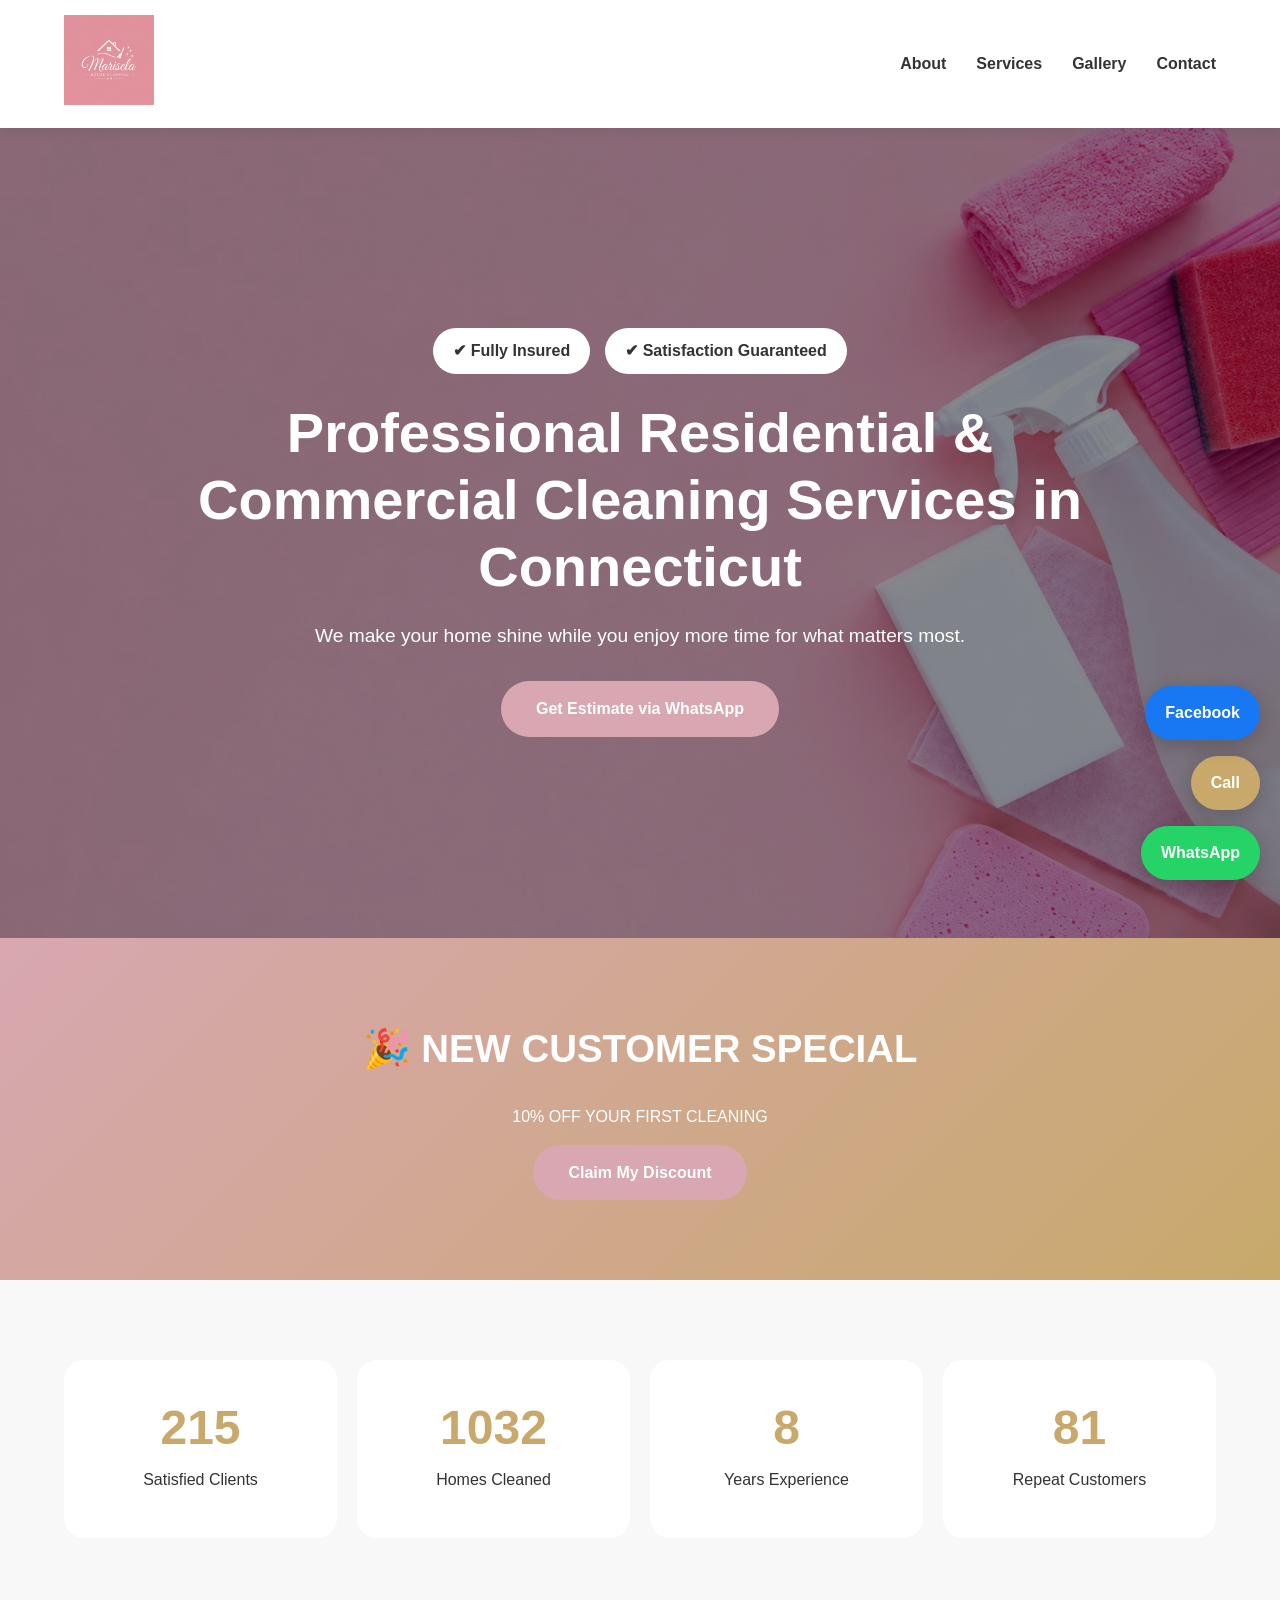
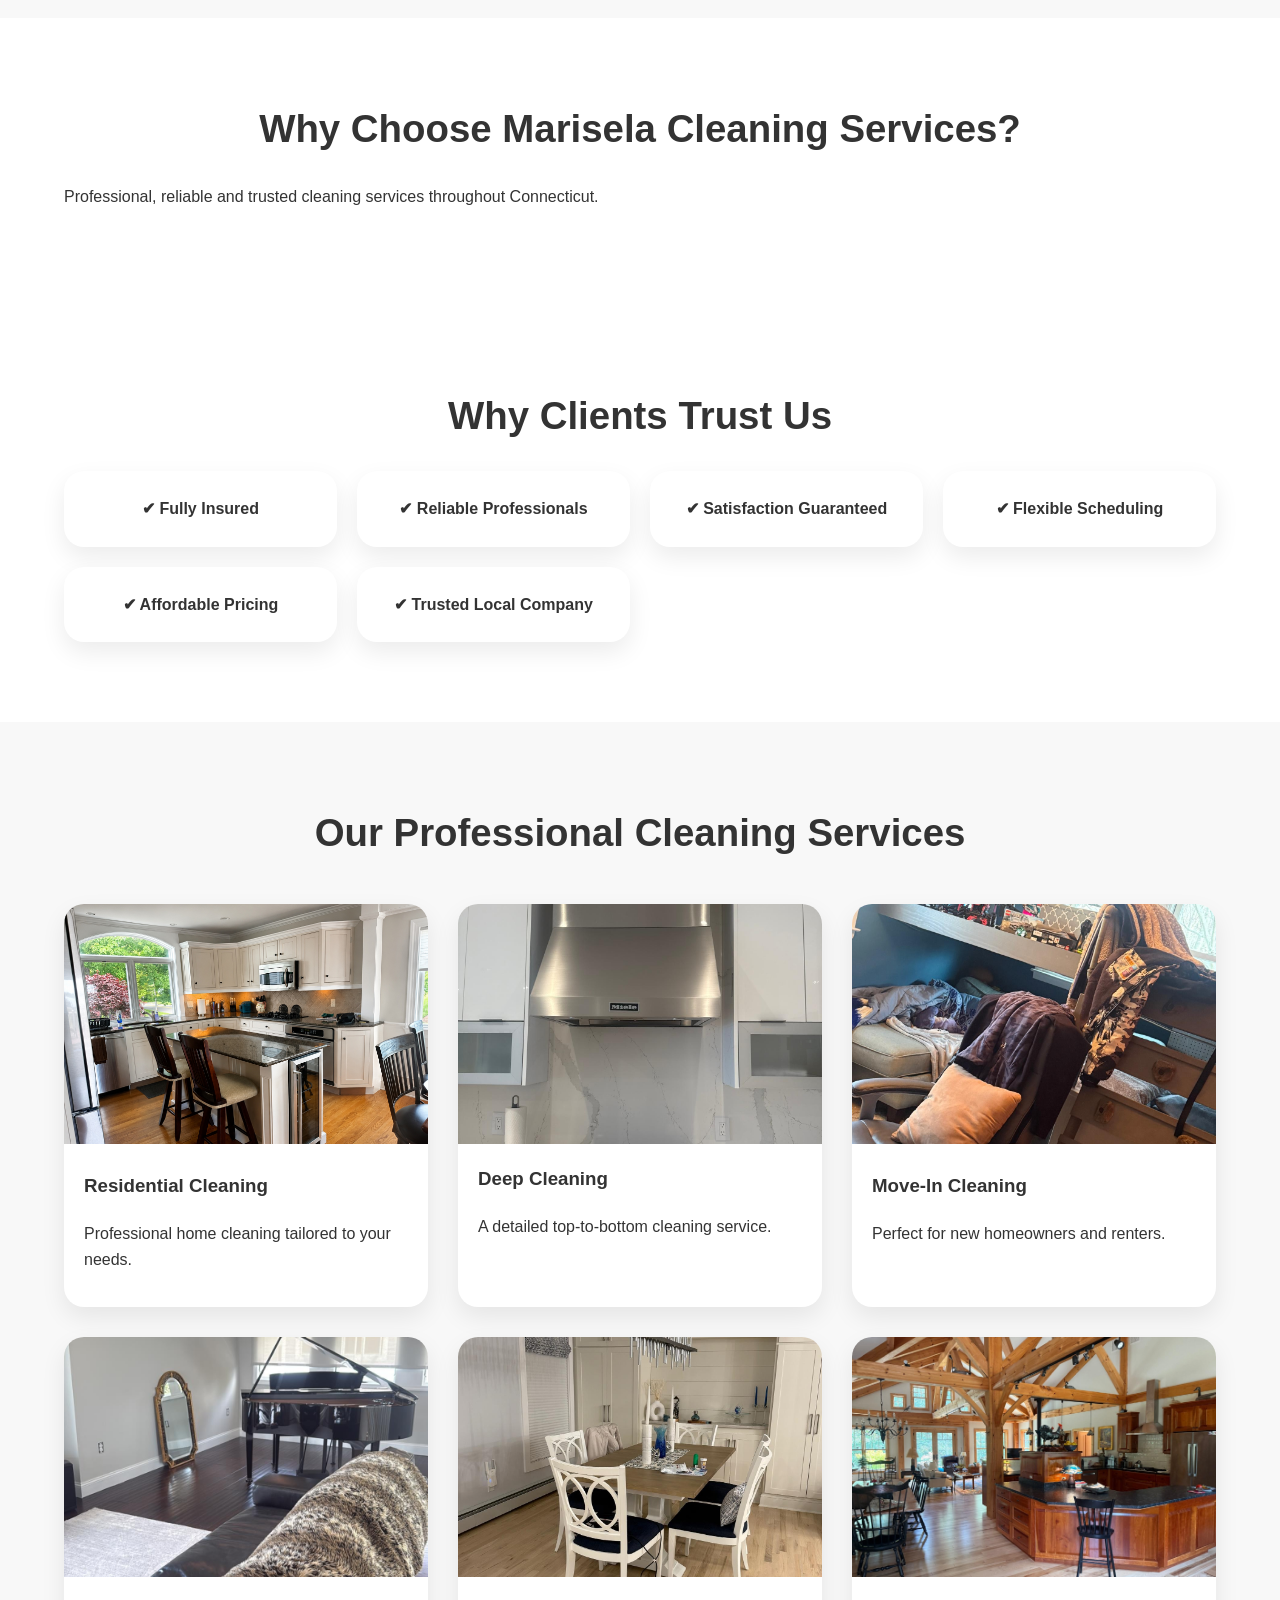
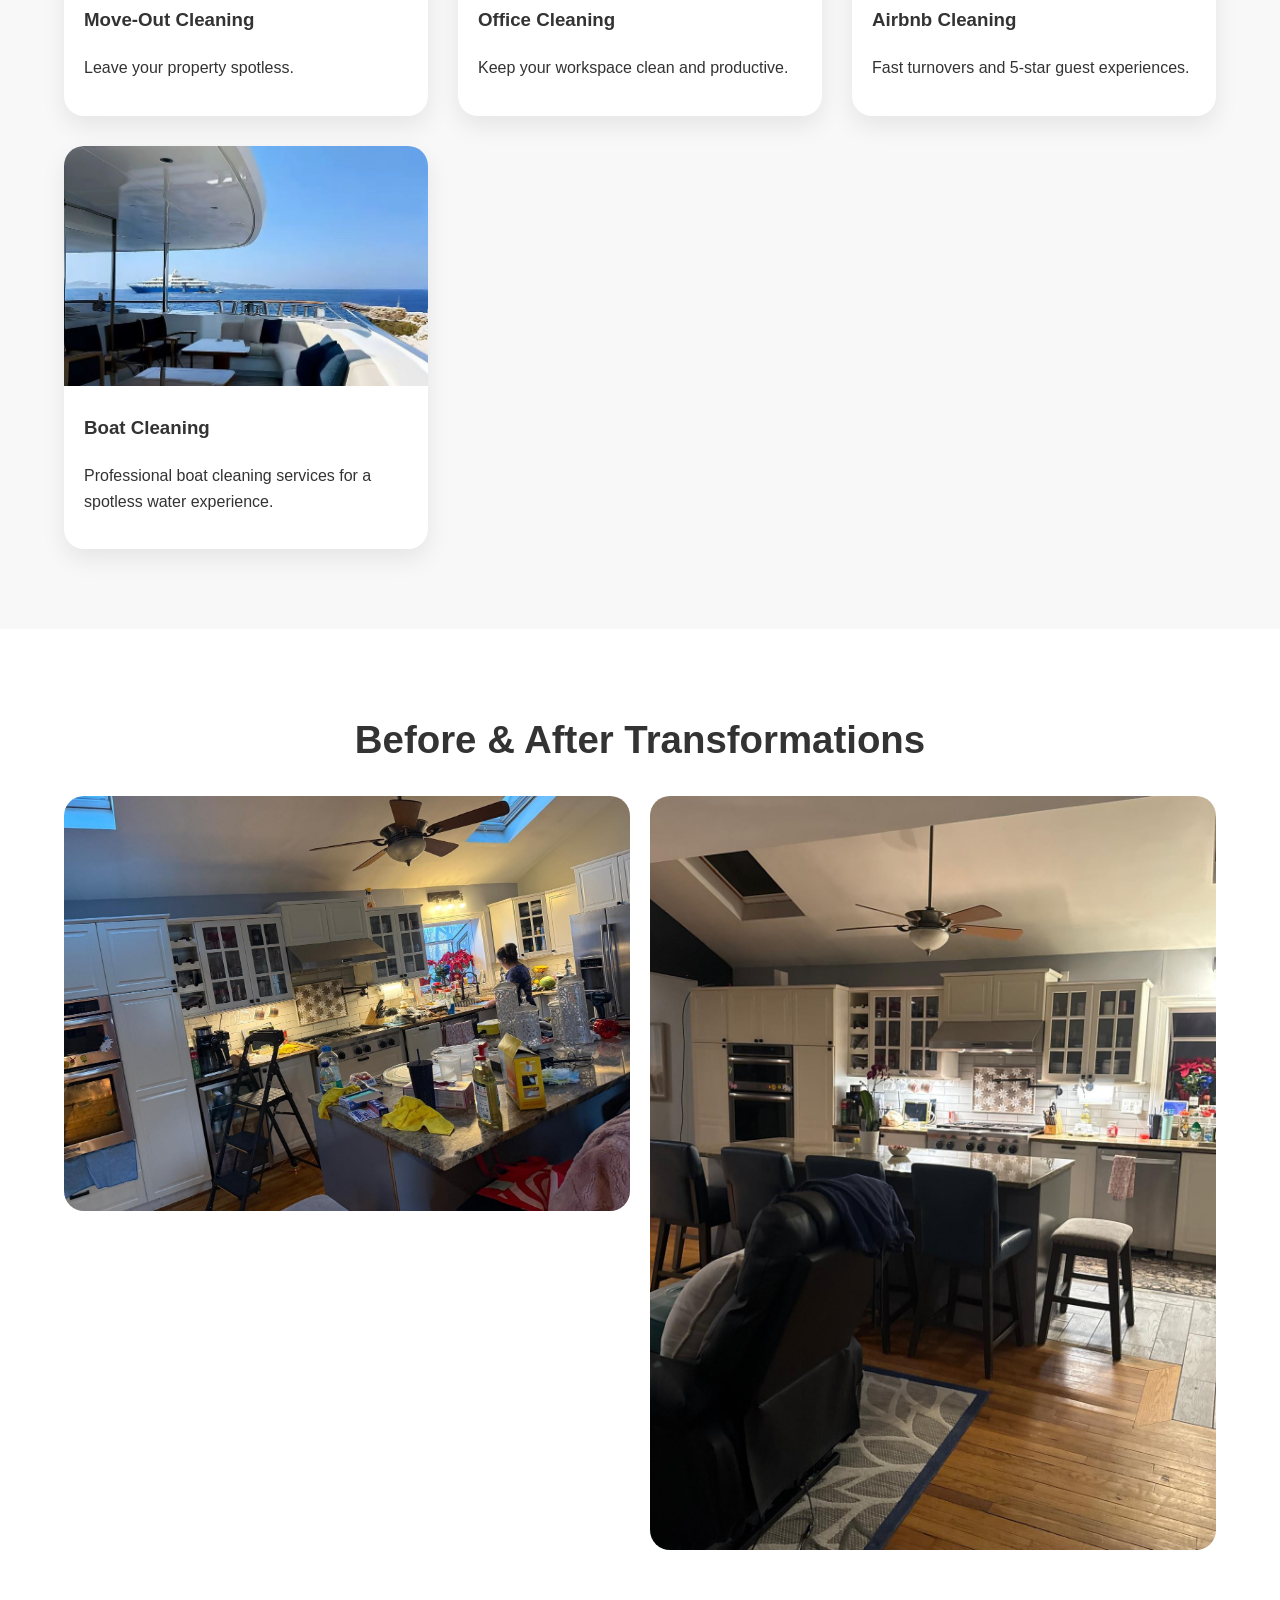
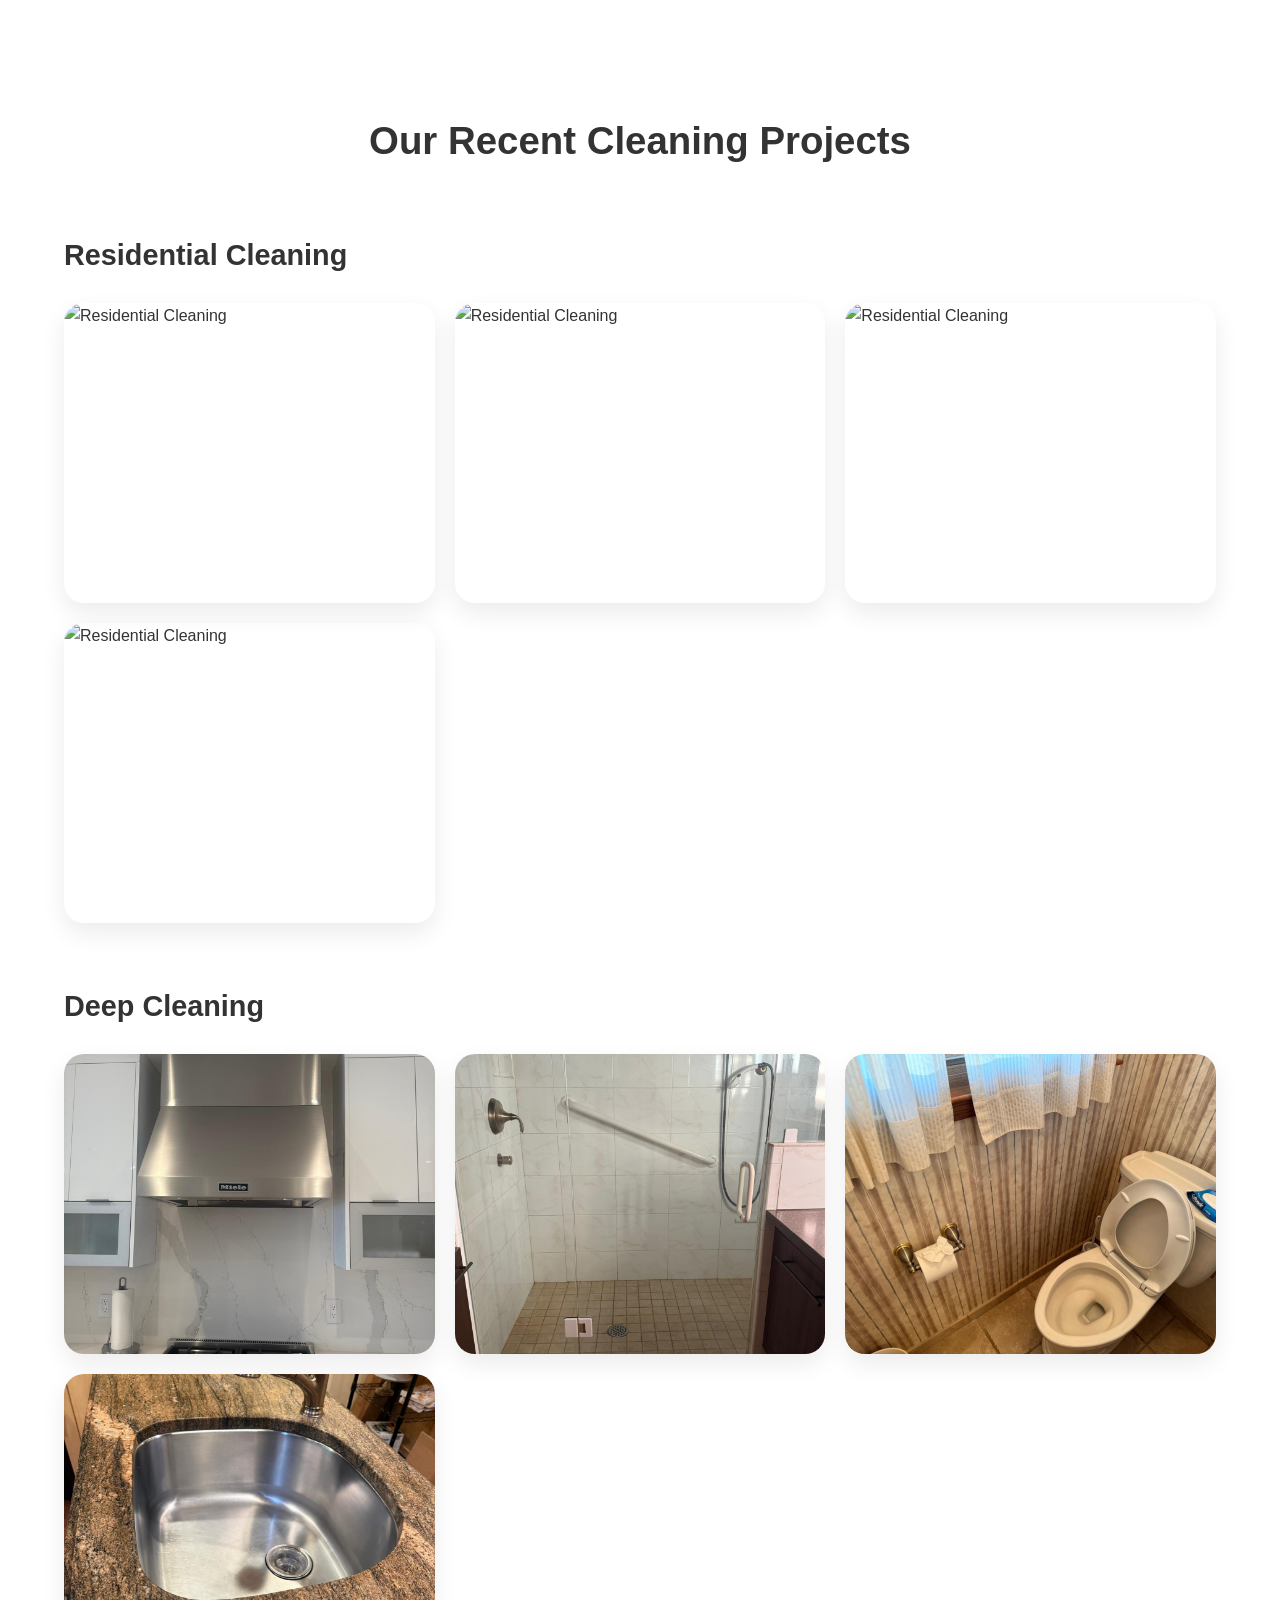
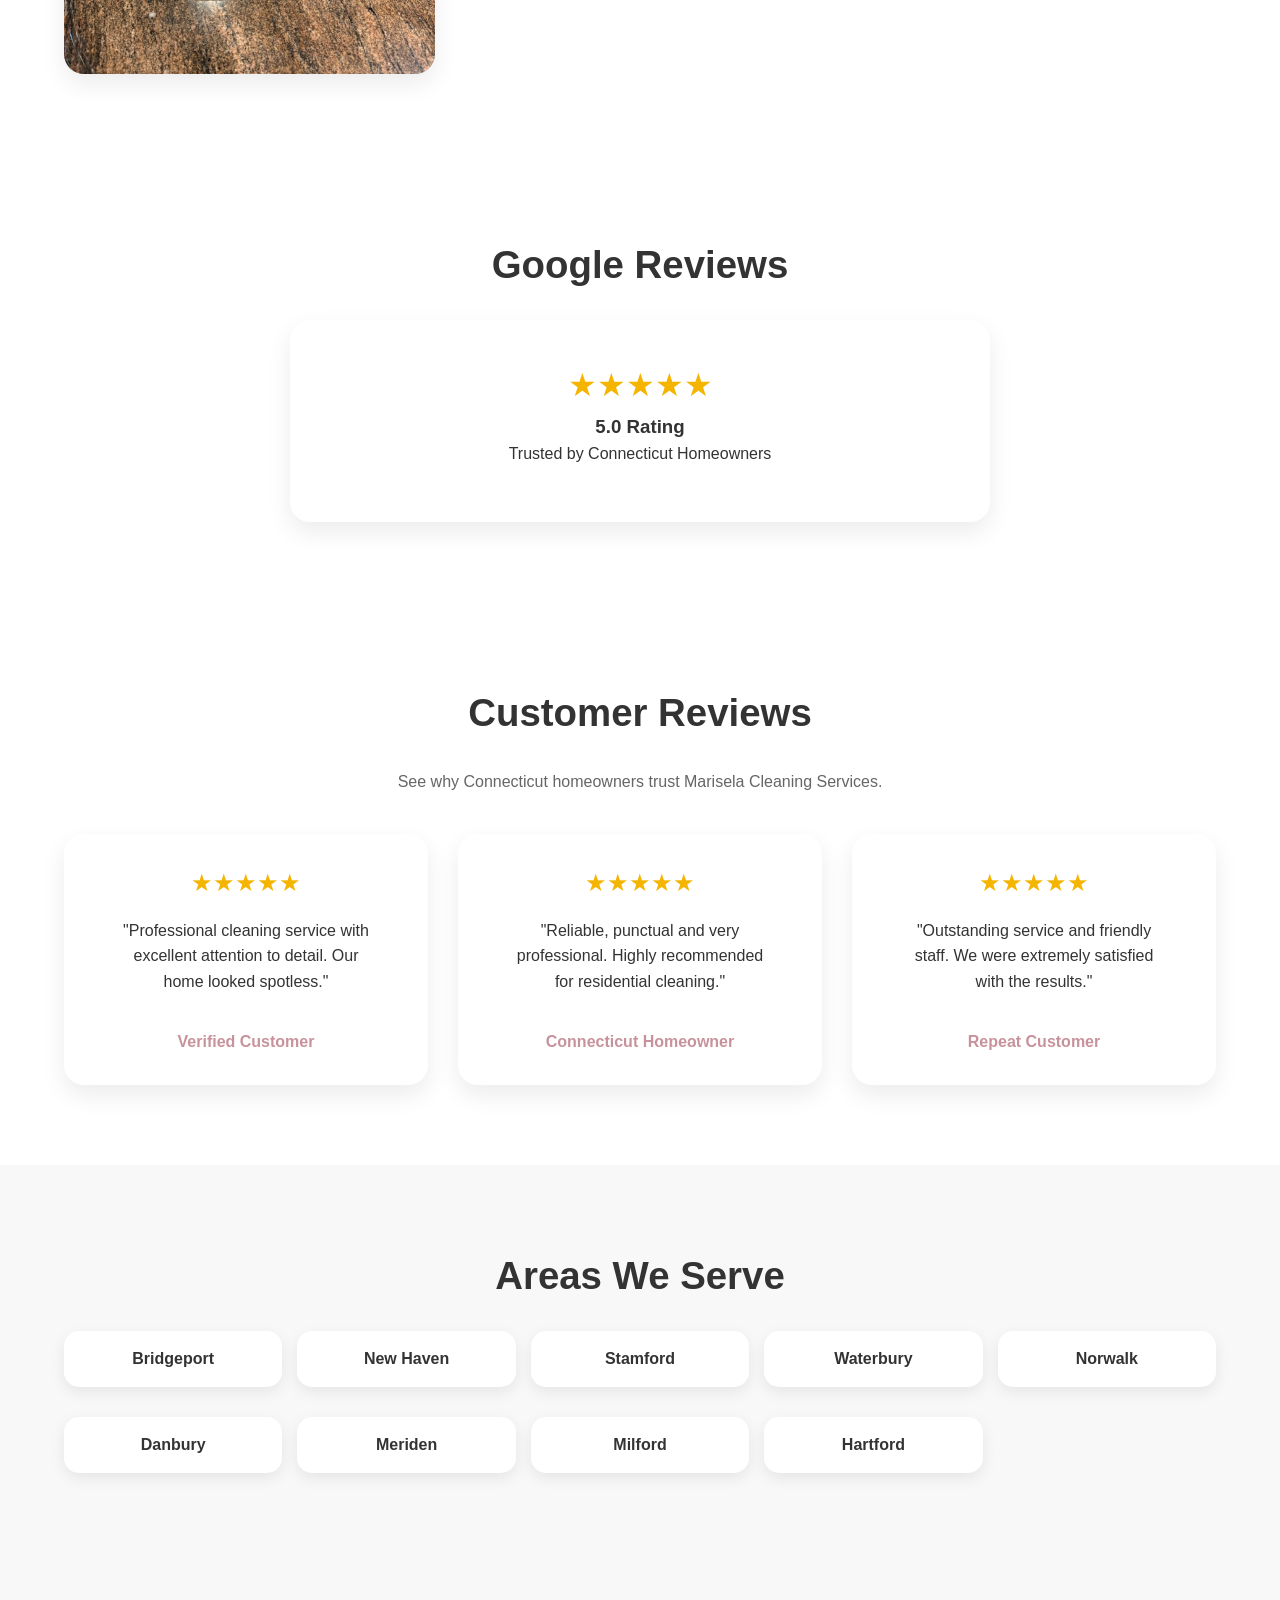
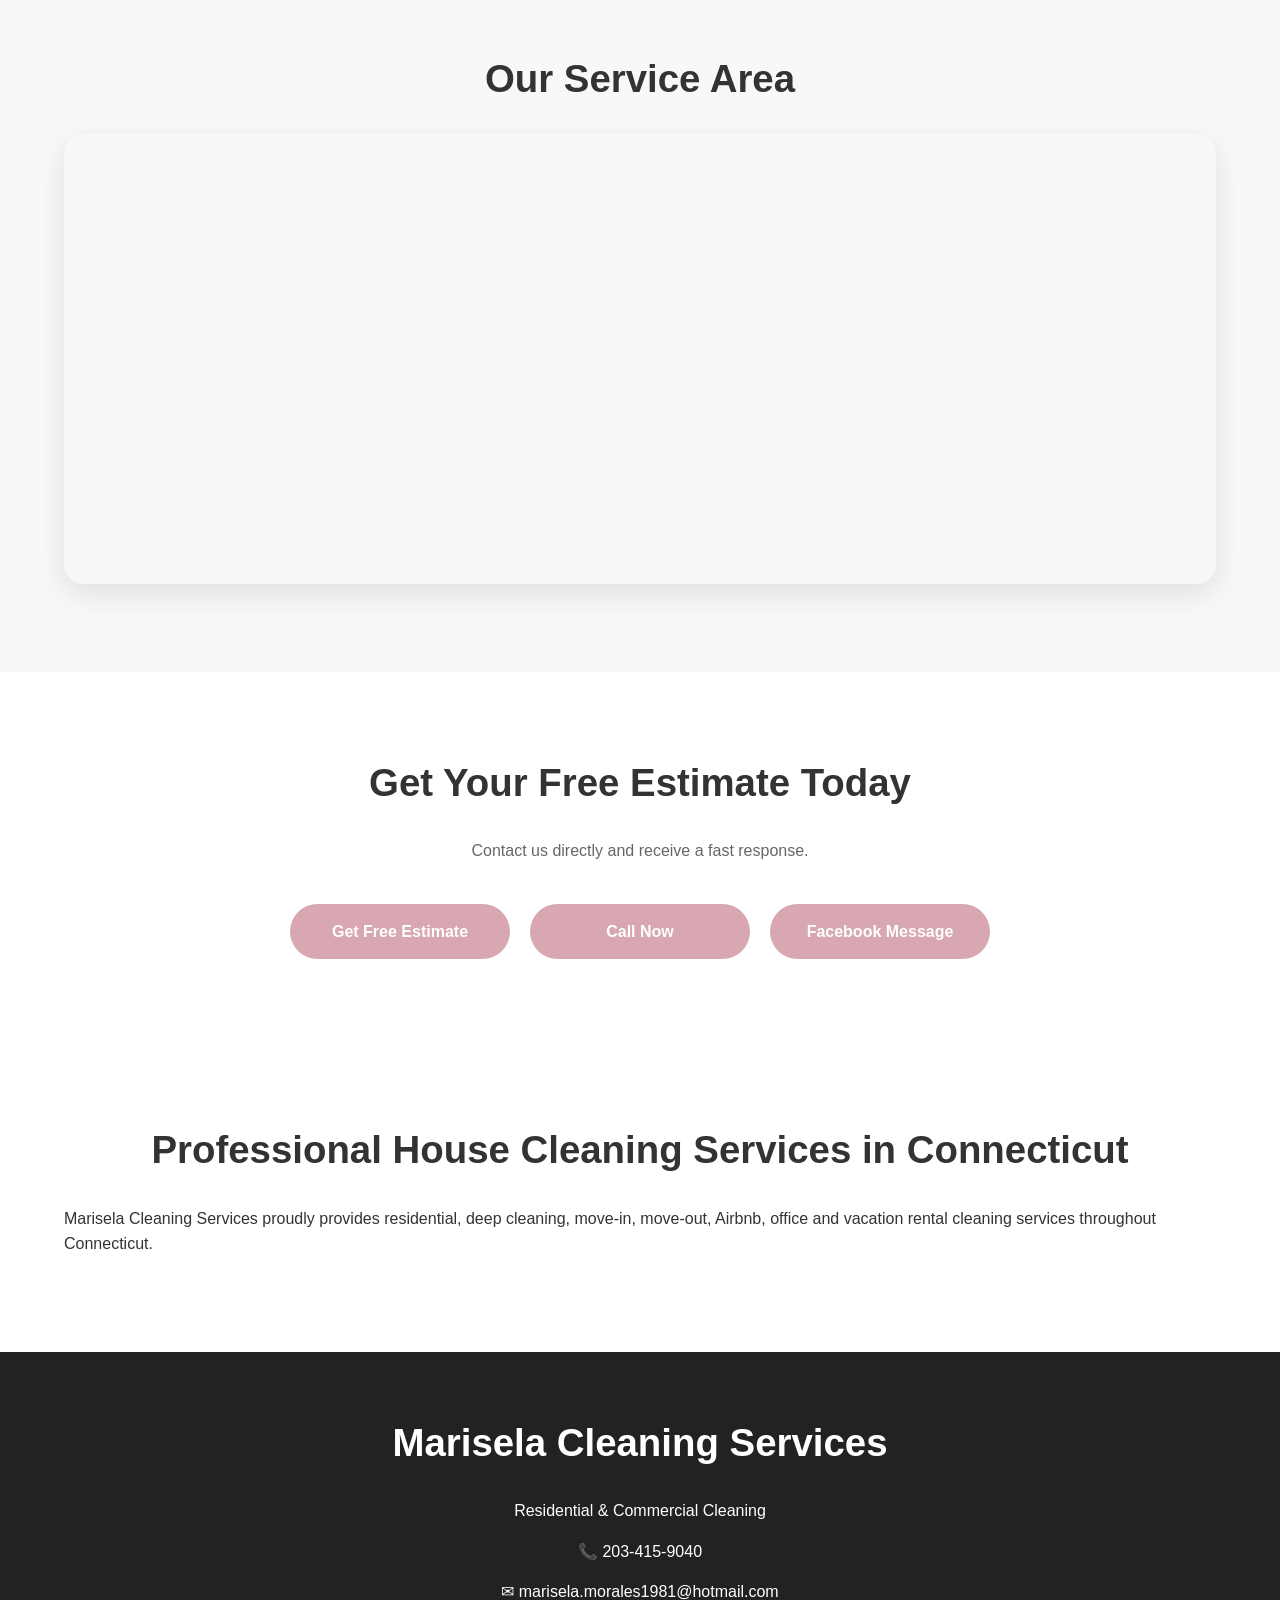
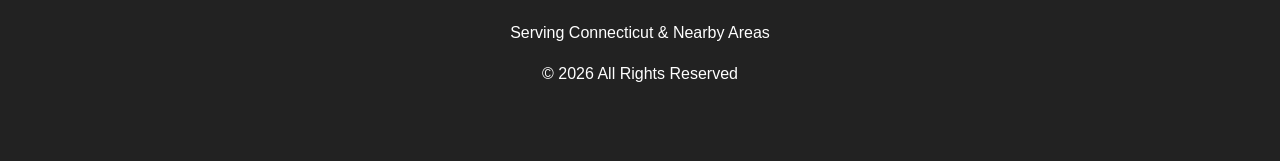
==== commit 096980c7: "Added image sliders for services" ====
--- a/index.html
+++ b/index.html
@@ -225,10 +225,26 @@
                 </div>
 
                 <div class="service-card">
-                    <img src="assets/images/services/deep-cleaning.jpg">
-                    <h3>Deep Cleaning</h3>
-                    <p>A detailed top-to-bottom cleaning service.</p>
-                </div>
+
+<div class="service-slider">
+
+<img src="assets/images/deep-cleaning/deep-01.jpg" class="active">
+
+<img src="assets/images/deep-cleaning/deep-02.jpg">
+
+<img src="assets/images/deep-cleaning/deep-03.jpg">
+
+<img src="assets/images/deep-cleaning/deep-04.jpg">
+
+</div>
+
+<h3>Deep Cleaning</h3>
+
+<p>
+A detailed top-to-bottom cleaning service.
+</p>
+
+</div>
 
                 <div class="service-card">
                     <img src="assets/images/services/move-in.jpg">
@@ -288,24 +304,37 @@
 
     <!-- GALLERY -->
 
-    <section id="gallery">
-
-        <div class="container">
-
-            <h2>Recent Cleaning Projects</h2>
-
-            <div class="gallery-grid">
-
-                <img src="assets/images/gallery/home-01.jpg">
-                <img src="assets/images/gallery/home-02.jpg">
-                <img src="assets/images/gallery/home-03.jpg">
-                <img src="assets/images/gallery/home-04.jpg">
-
-            </div>
-
-        </div>
-
-    </section>
+   <section id="gallery">
+
+<div class="container">
+
+<h2>Our Recent Cleaning Projects</h2>
+
+<h3>Residential Cleaning</h3>
+
+<div class="gallery-grid">
+
+<img src="assets/images/residential/residential-01.jpg" alt="Residential Cleaning">
+<img src="assets/images/residential/residential-02.jpg" alt="Residential Cleaning">
+<img src="assets/images/residential/residential-03.jpg" alt="Residential Cleaning">
+<img src="assets/images/residential/residential-04.jpg" alt="Residential Cleaning">
+
+</div>
+
+<h3>Deep Cleaning</h3>
+
+<div class="gallery-grid">
+
+<img src="assets/images/deep-cleaning/deep-01.jpg" alt="Deep Cleaning">
+<img src="assets/images/deep-cleaning/deep-02.jpg" alt="Deep Cleaning">
+<img src="assets/images/deep-cleaning/deep-03.jpg" alt="Deep Cleaning">
+<img src="assets/images/deep-cleaning/deep-04.jpg" alt="Deep Cleaning">
+
+</div>
+
+</div>
+
+</section>
 
     <!-- REVIEWS -->
 
--- a/css/styles.css
+++ b/css/styles.css
@@ -846,3 +846,49 @@
 font-size:16px;
 
 }
+
+#gallery h3{
+
+margin-top:60px;
+
+margin-bottom:25px;
+
+font-size:1.8rem;
+
+color:#333;
+
+}
+
+.service-slider{
+
+position:relative;
+
+width:100%;
+
+height:240px;
+
+overflow:hidden;
+
+}
+
+.service-slider img{
+
+position:absolute;
+
+width:100%;
+
+height:240px;
+
+object-fit:cover;
+
+opacity:0;
+
+transition:opacity 1s ease;
+
+}
+
+.service-slider img.active{
+
+opacity:1;
+
+}
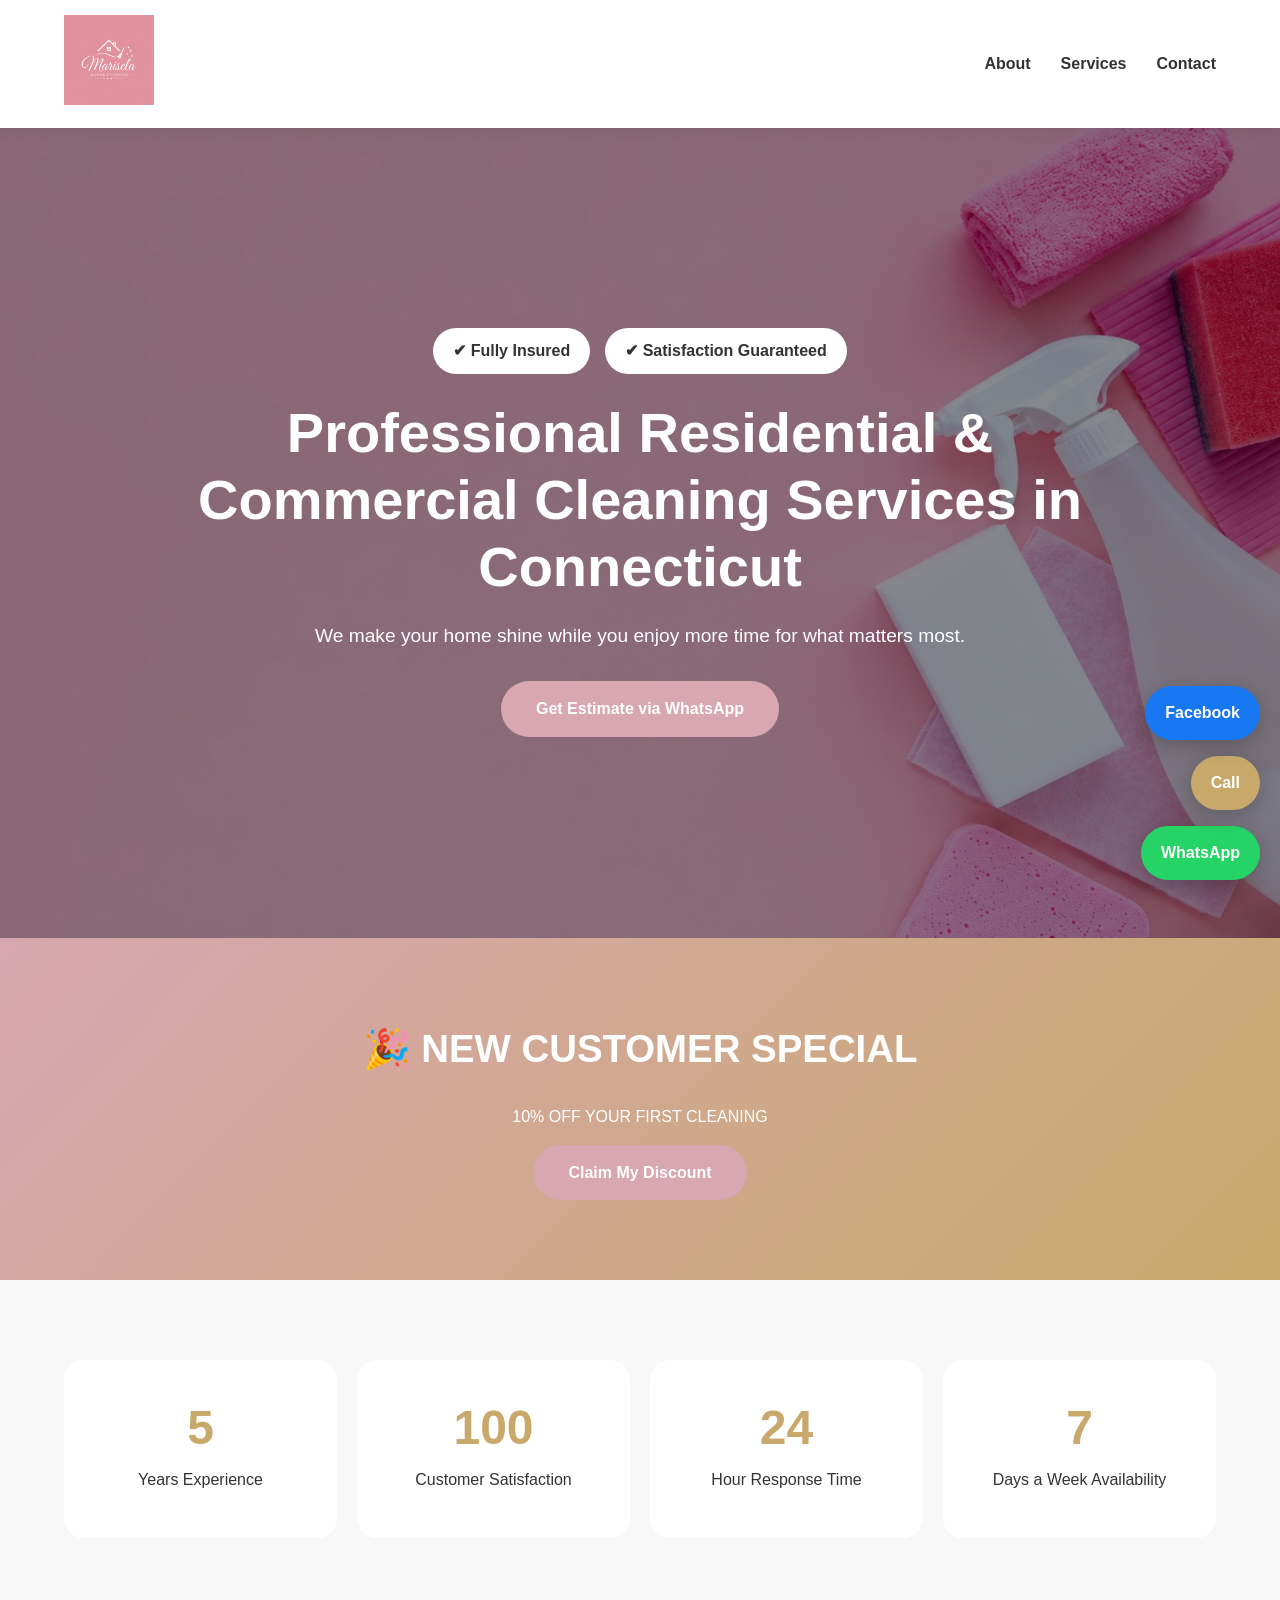
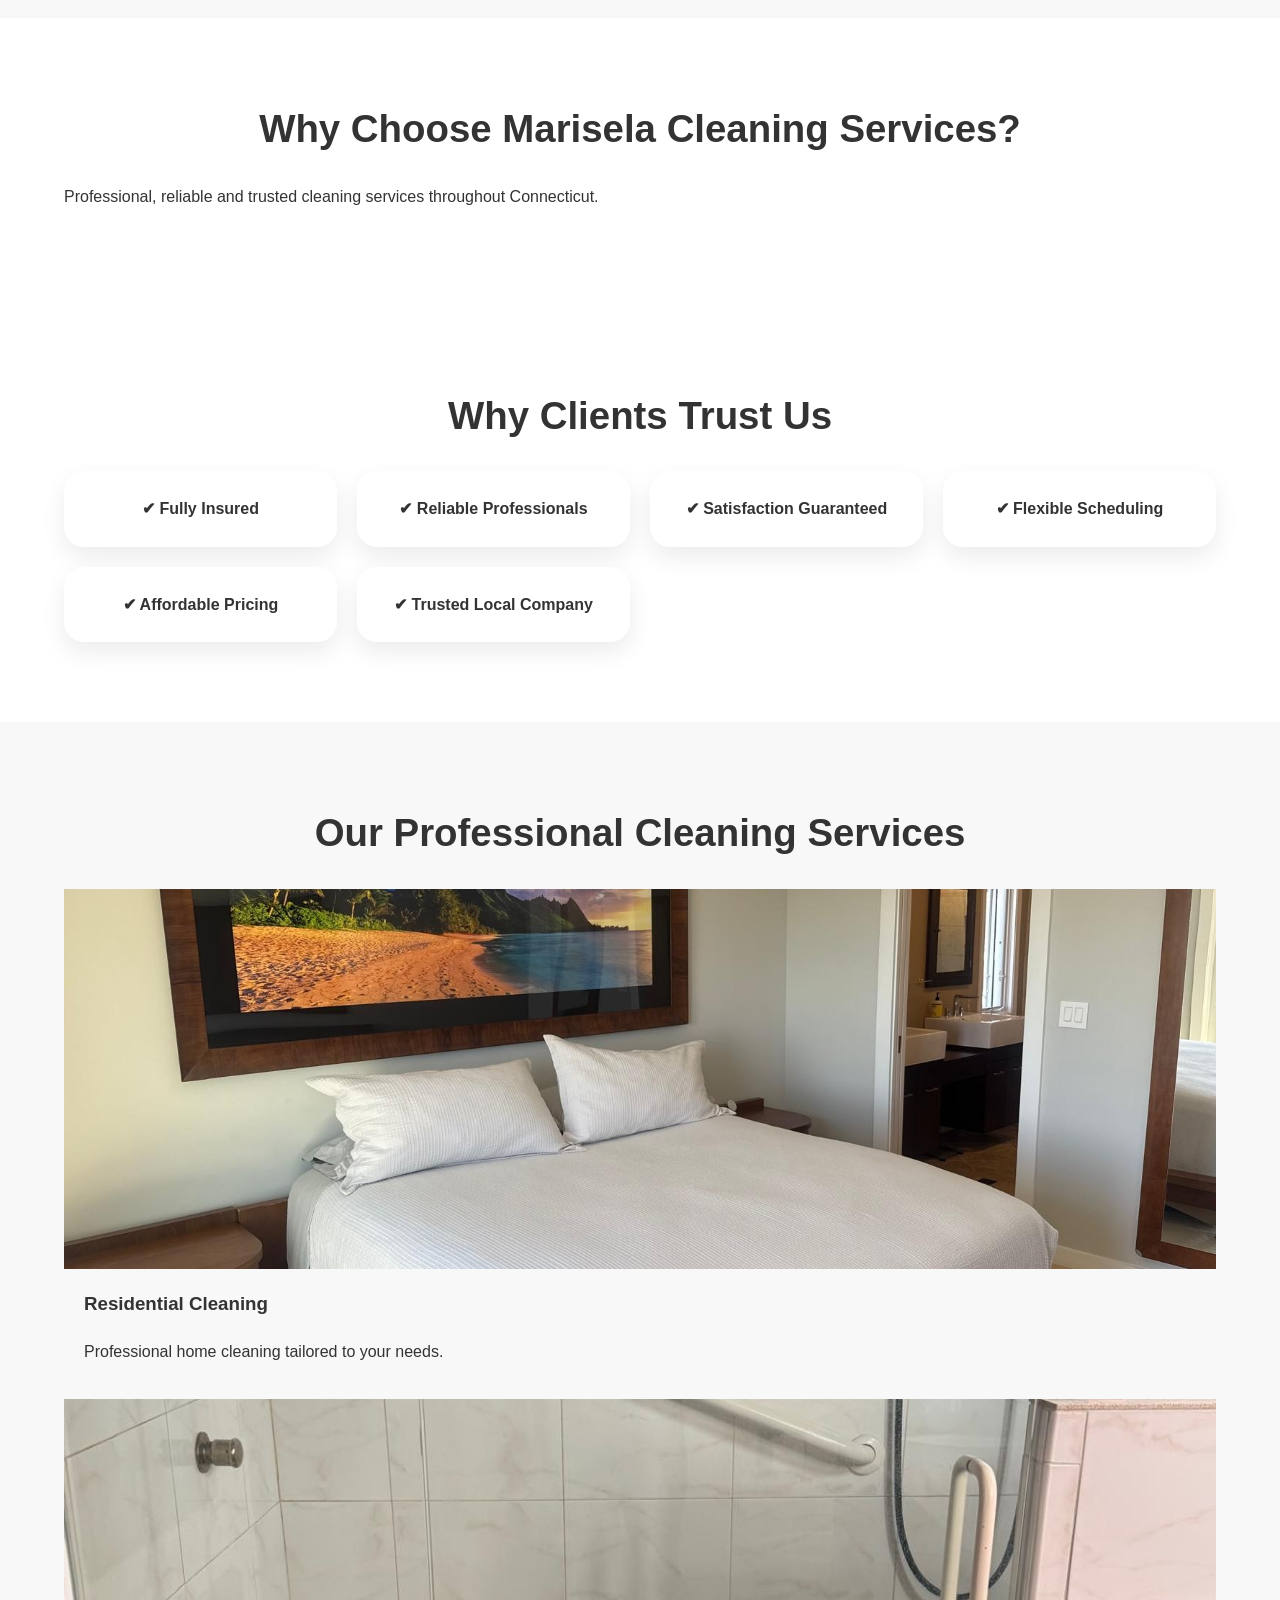
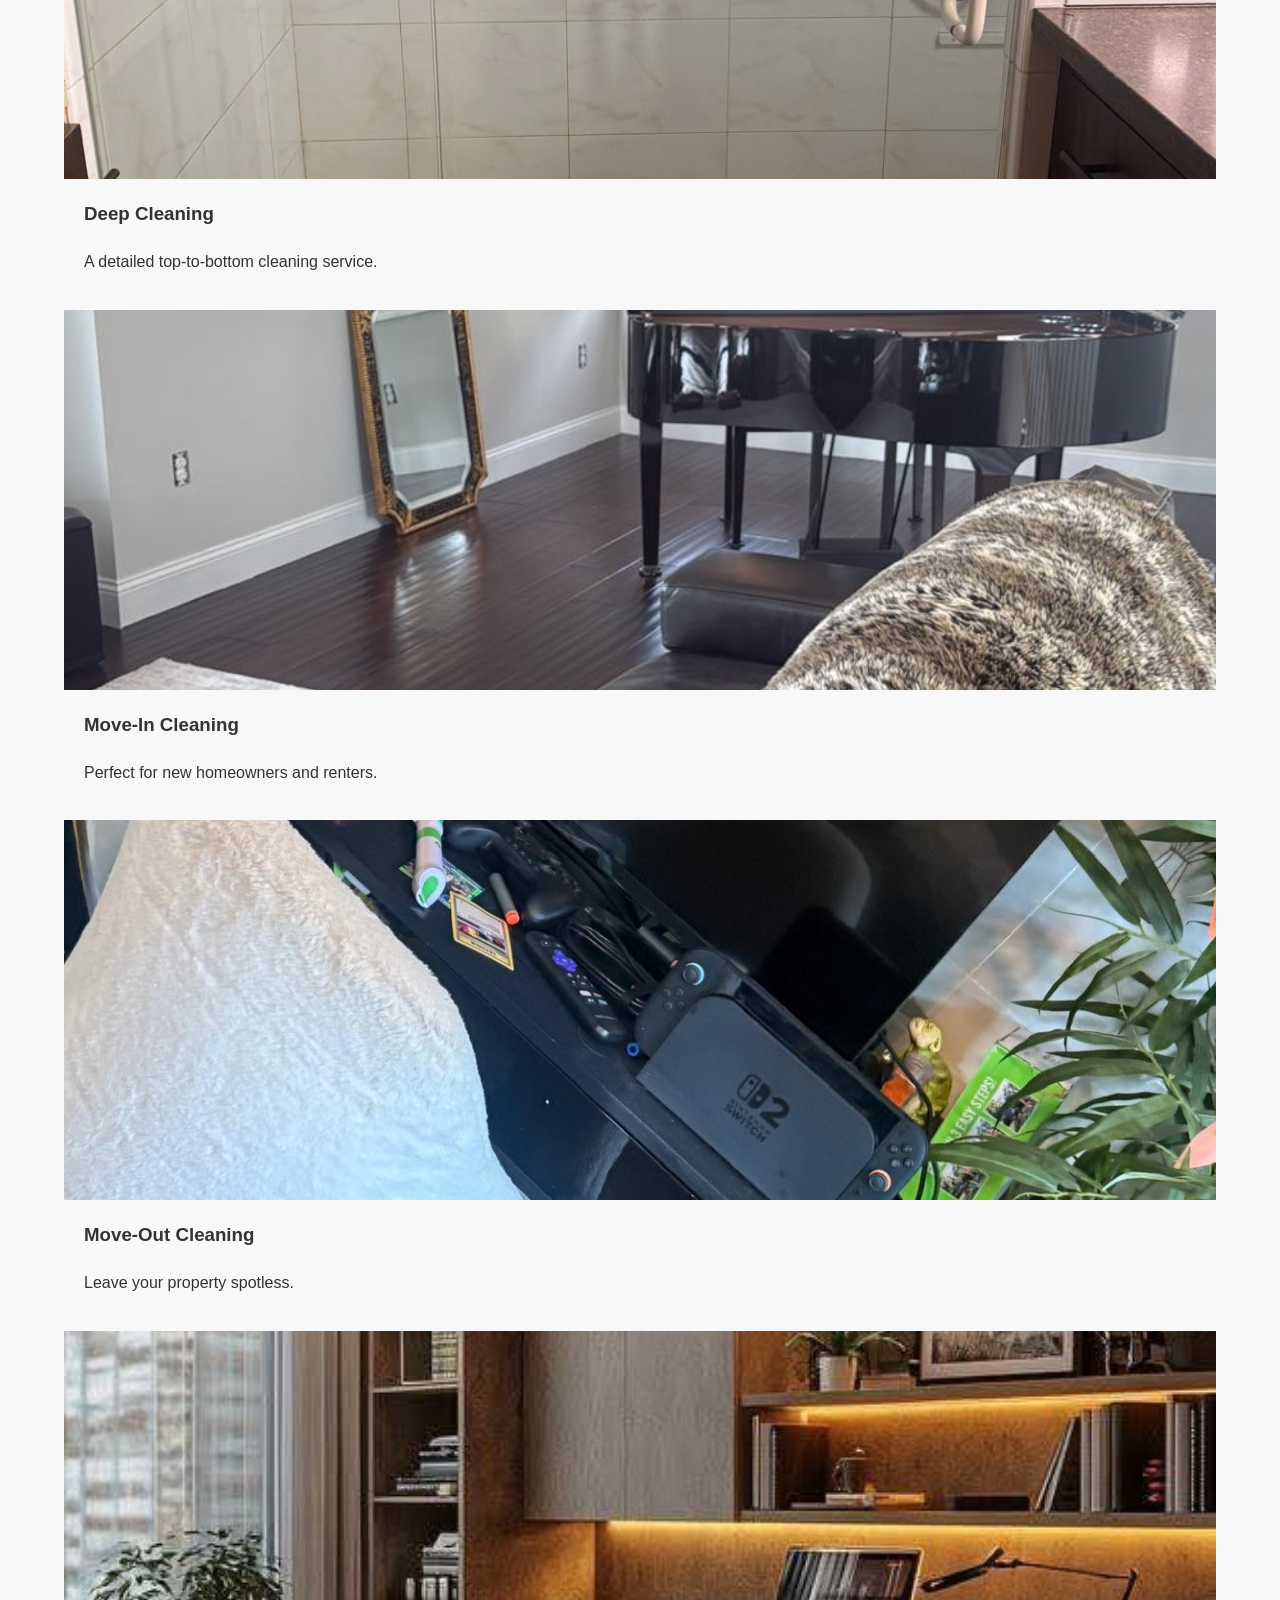
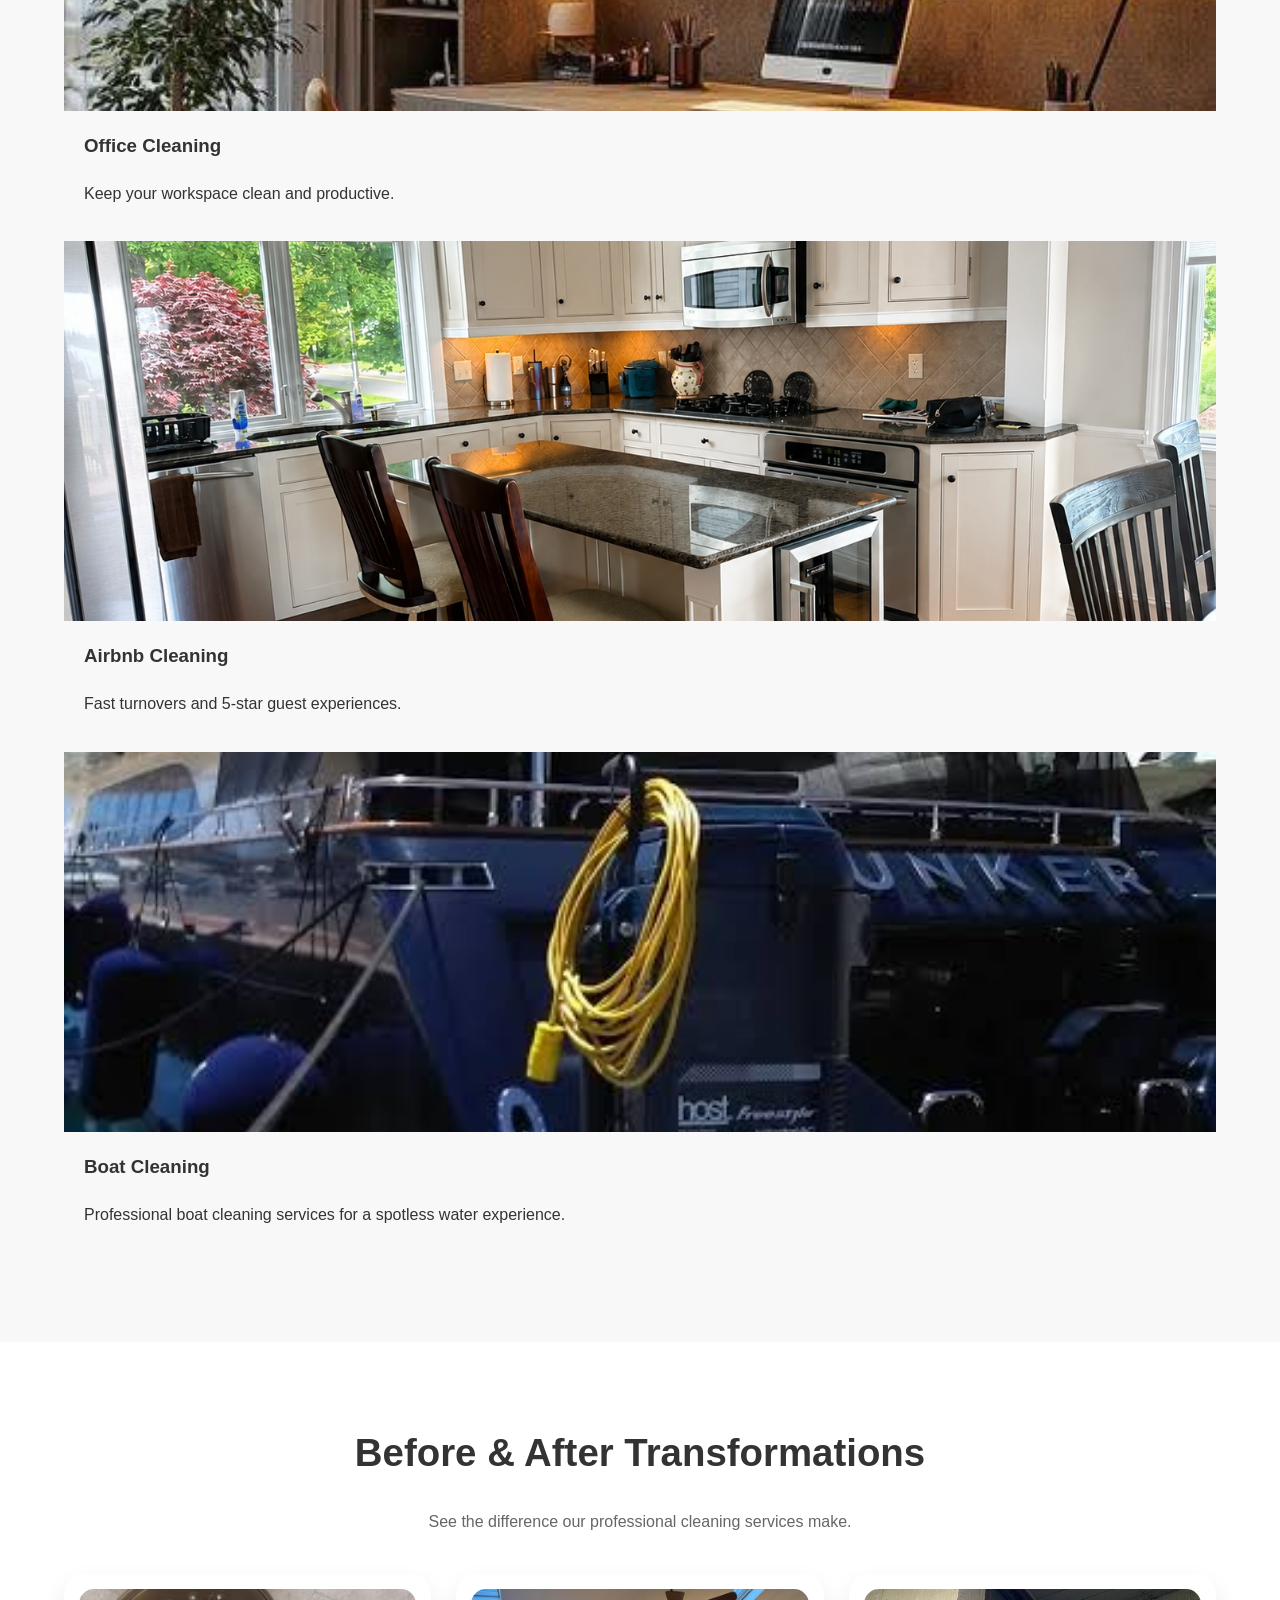
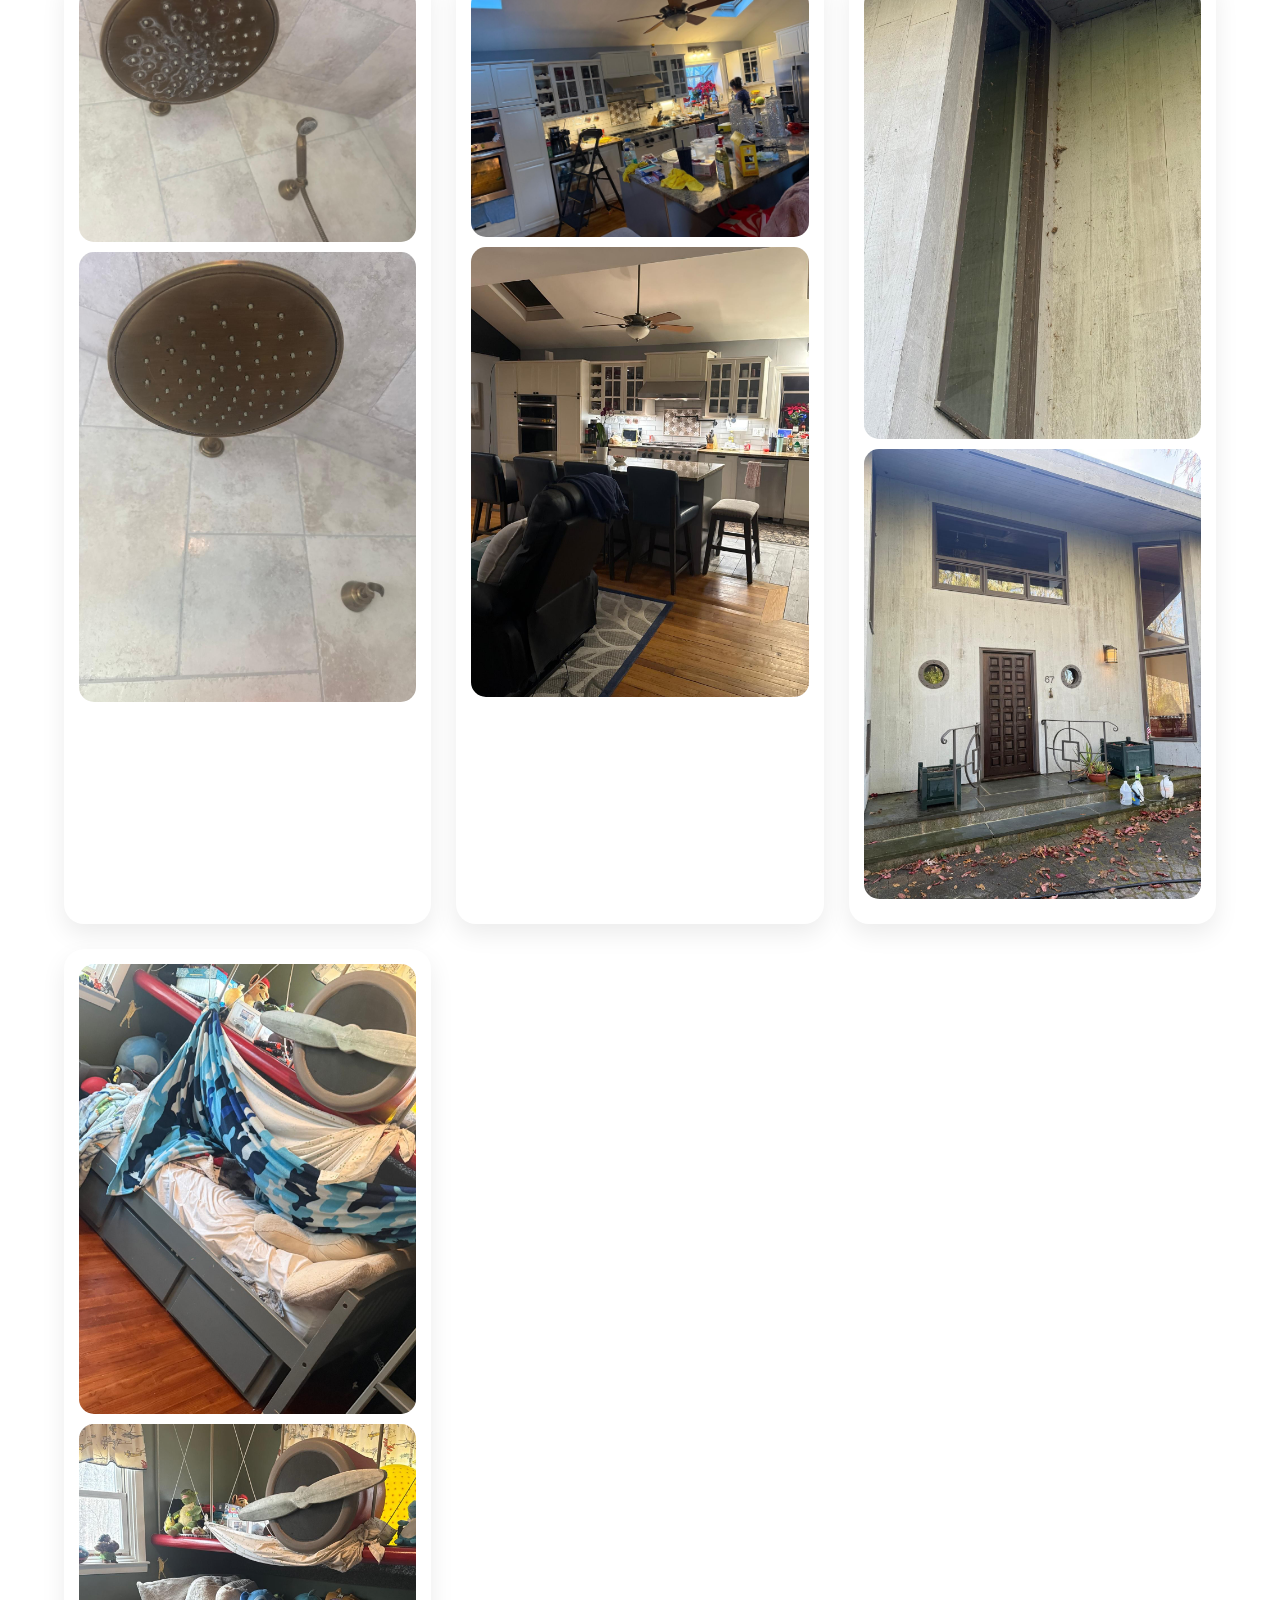
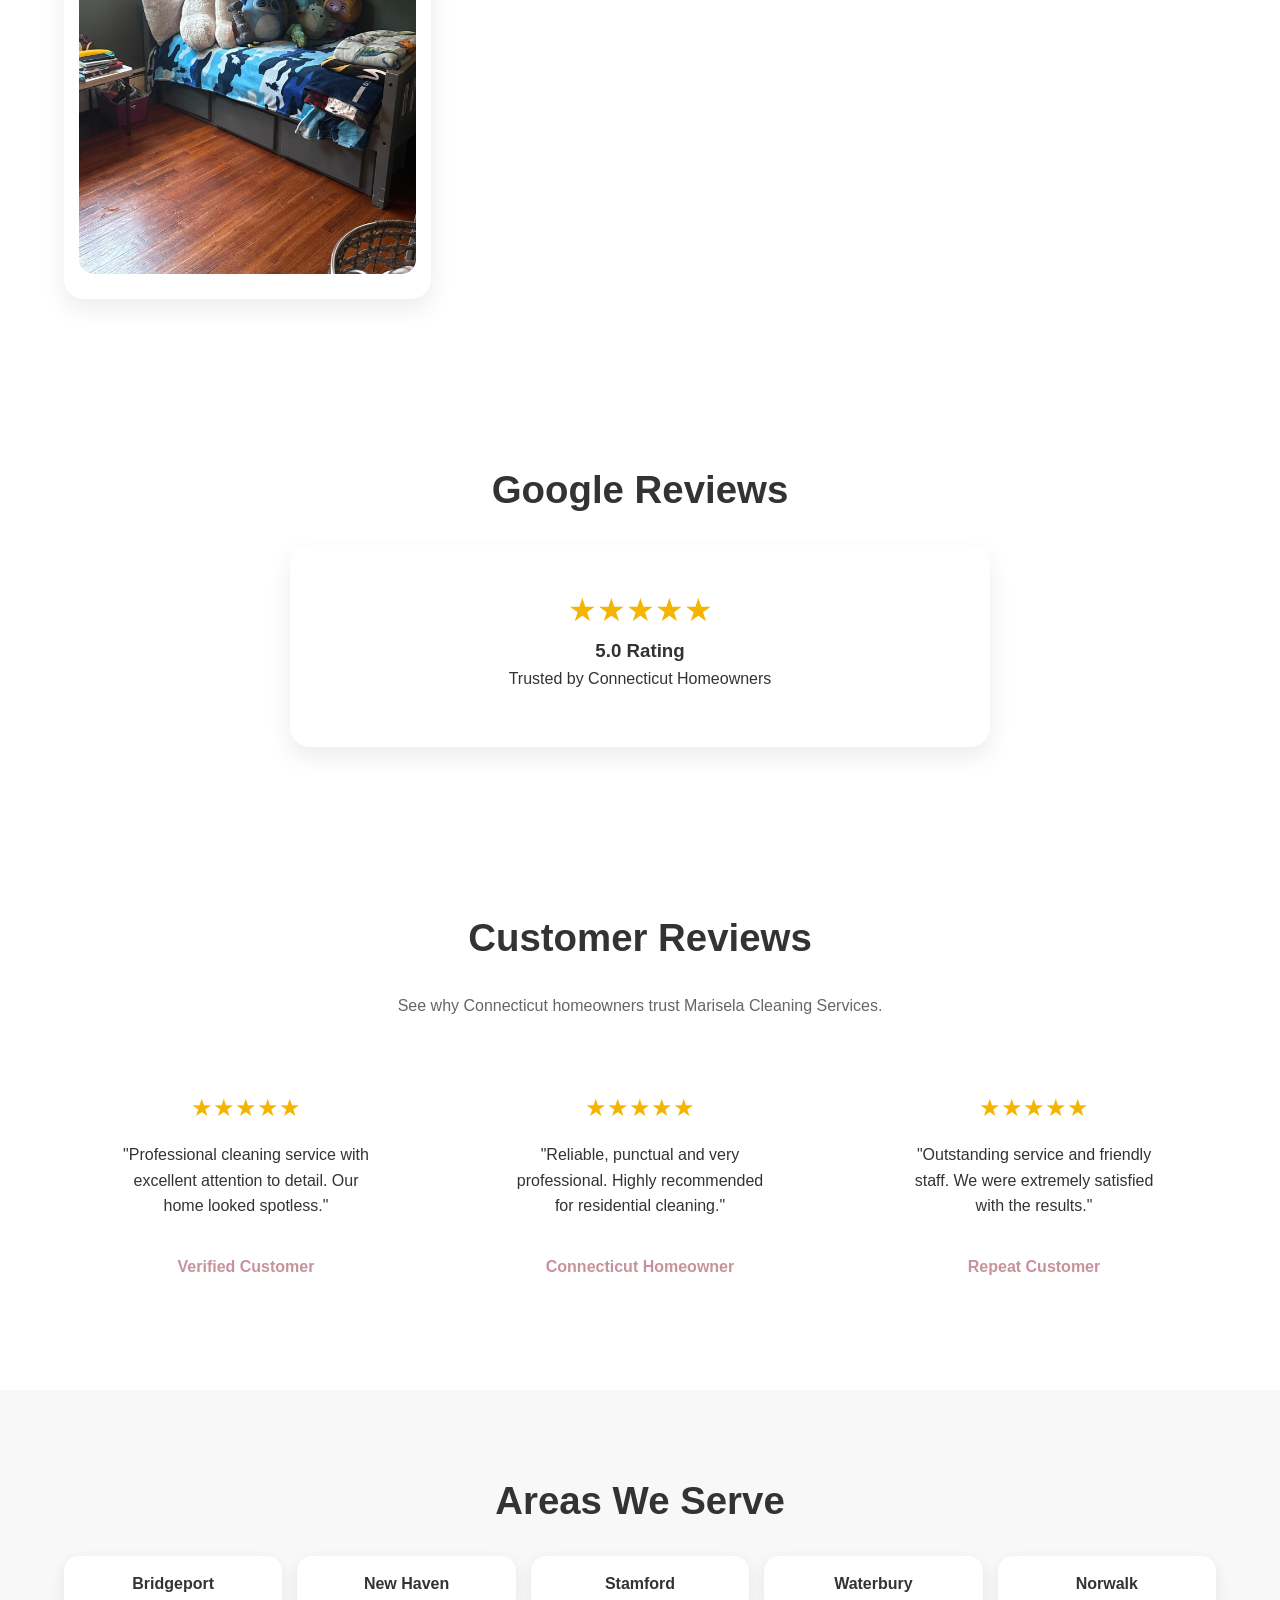
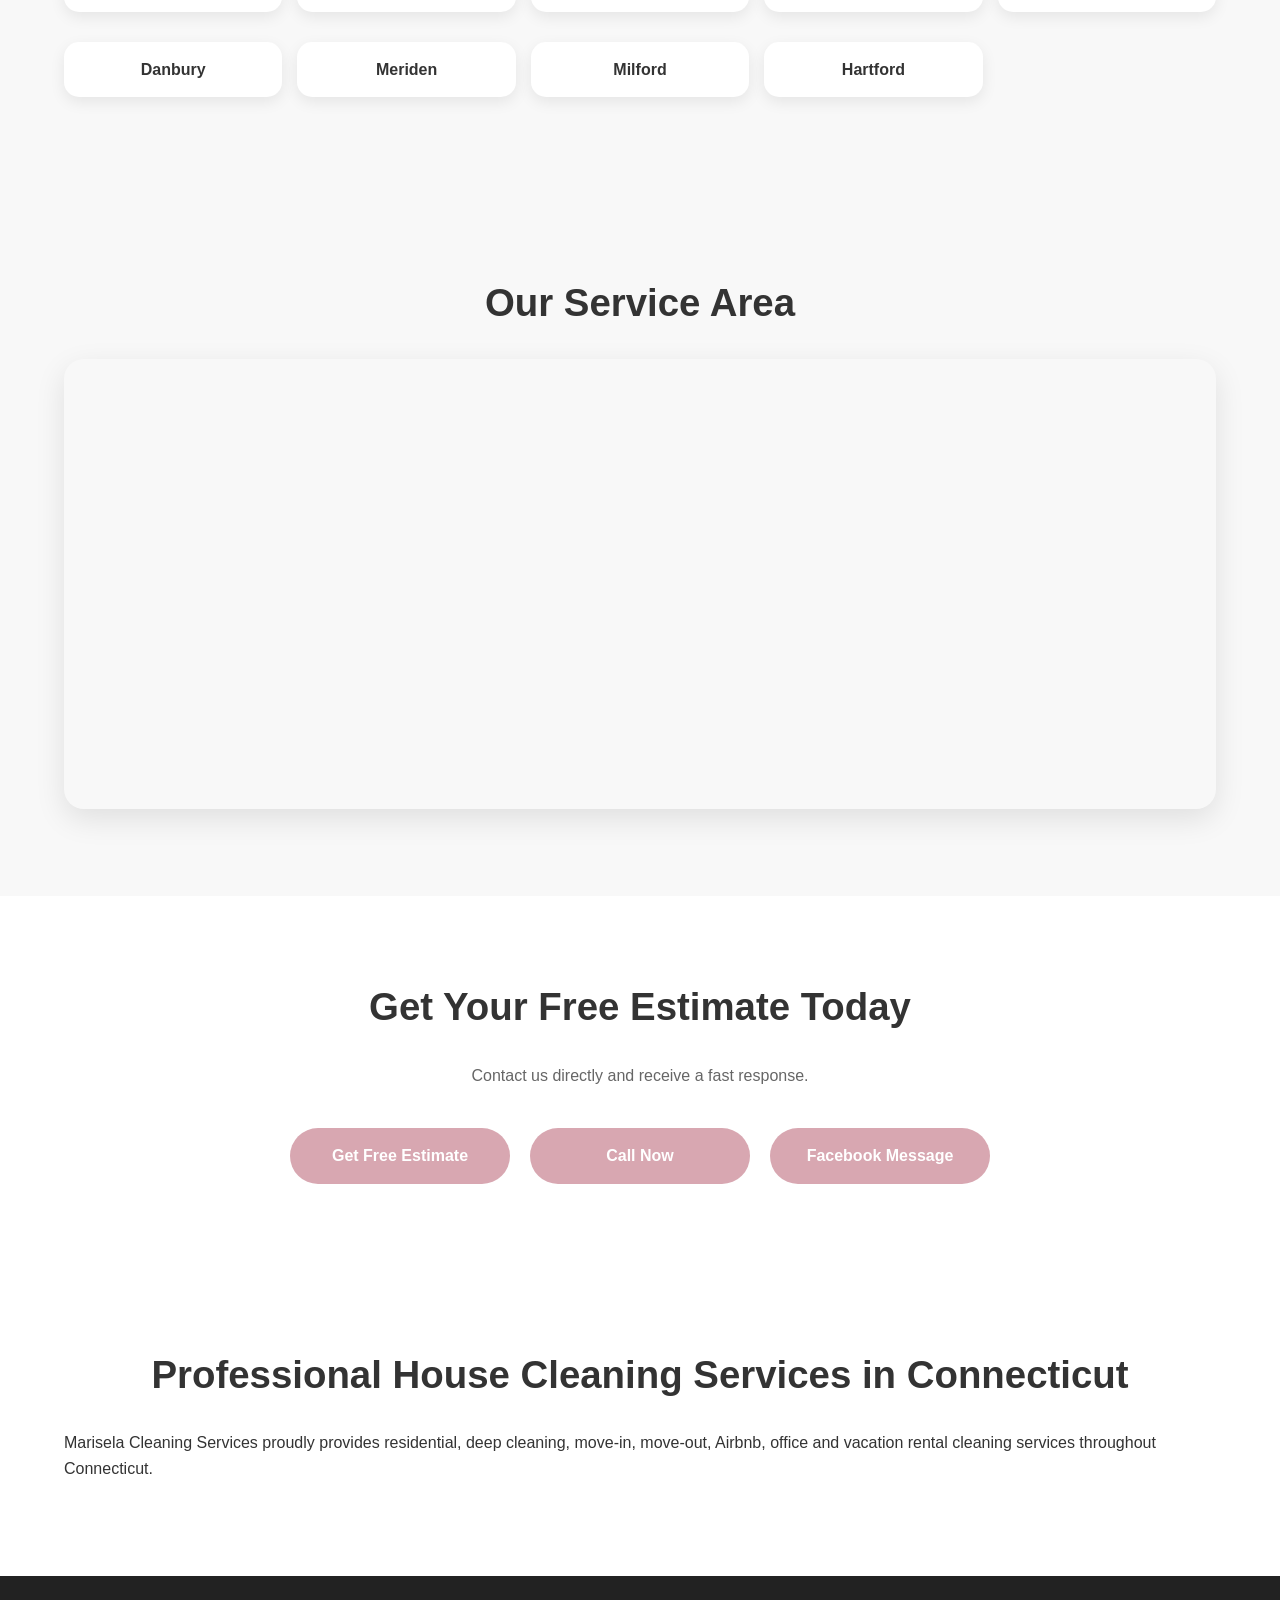
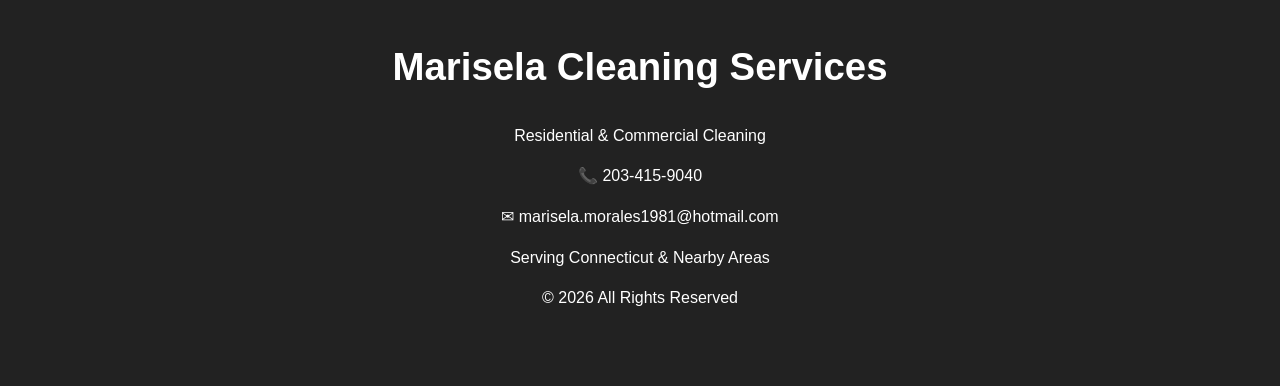
==== commit c795411d: "Actualizacion pagina web" ====
--- a/index.html
+++ b/index.html
@@ -69,7 +69,6 @@
             <ul class="menu">
                 <li><a href="#about">About</a></li>
                 <li><a href="#services">Services</a></li>
-                <li><a href="#gallery">Gallery</a></li>
                 <li><a href="#contact">Contact</a></li>
             </ul>
 
@@ -135,37 +134,37 @@
 
     <!-- STATS -->
 
-    <section id="stats">
-
-        <div class="container">
-
-            <div class="stats-grid">
-
-                <div class="stat">
-                    <h3 data-counter="250">0</h3>
-                    <p>Satisfied Clients</p>
-                </div>
-
-                <div class="stat">
-                    <h3 data-counter="1200">0</h3>
-                    <p>Homes Cleaned</p>
-                </div>
-
-                <div class="stat">
-                    <h3 data-counter="10">0</h3>
-                    <p>Years Experience</p>
-                </div>
-
-                <div class="stat">
-                    <h3 data-counter="95">0</h3>
-                    <p>Repeat Customers</p>
-                </div>
-
-            </div>
-
-        </div>
-
-    </section>
+<section id="stats">
+
+<div class="container">
+
+<div class="stats-grid">
+
+<div class="stat">
+<h3 data-counter="5">0</h3>
+<p>Years Experience</p>
+</div>
+
+<div class="stat">
+<h3 data-counter="100">0</h3>
+<p>Customer Satisfaction</p>
+</div>
+
+<div class="stat">
+<h3 data-counter="24">0</h3>
+<p>Hour Response Time</p>
+</div>
+
+<div class="stat">
+<h3 data-counter="7">0</h3>
+<p>Days a Week Availability</p>
+</div>
+
+</div>
+
+</div>
+
+</section>
 
     <!-- ABOUT -->
 
@@ -216,13 +215,27 @@
 
             <h2>Our Professional Cleaning Services</h2>
 
-            <div class="services-grid">
-
-                <div class="service-card">
-                    <img src="assets/images/services/residential.jpg">
-                    <h3>Residential Cleaning</h3>
-                    <p>Professional home cleaning tailored to your needs.</p>
-                </div>
+            <div class="service-card">
+
+<div class="service-slider">
+
+<img src="assets/images/residential/residential-01.jpg" class="active">
+
+<img src="assets/images/residential/residential-02.jpg">
+
+<img src="assets/images/residential/residential-03.jpg">
+
+<img src="assets/images/residential/residential-04.jpg">
+
+</div>
+
+<h3>Residential Cleaning</h3>
+
+<p>
+Professional home cleaning tailored to your needs.
+</p>
+
+</div>
 
                 <div class="service-card">
 
@@ -247,34 +260,113 @@
 </div>
 
                 <div class="service-card">
-                    <img src="assets/images/services/move-in.jpg">
-                    <h3>Move-In Cleaning</h3>
-                    <p>Perfect for new homeowners and renters.</p>
-                </div>
-
-                <div class="service-card">
-                    <img src="assets/images/services/move-out.jpg">
-                    <h3>Move-Out Cleaning</h3>
-                    <p>Leave your property spotless.</p>
-                </div>
-
-                <div class="service-card">
-                    <img src="assets/images/services/office.jpg">
-                    <h3>Office Cleaning</h3>
-                    <p>Keep your workspace clean and productive.</p>
-                </div>
-
-                <div class="service-card">
-                    <img src="assets/images/services/airbnb.jpg">
-                    <h3>Airbnb Cleaning</h3>
-                    <p>Fast turnovers and 5-star guest experiences.</p>
-                </div>
-                <div class="service-card">
-                    <img src="assets/images/services/boat.jpg">
-                    <h3>Boat Cleaning</h3>
-                    <p>Professional boat cleaning services for a spotless water experience.</p>
-
-                </div>
+
+<div class="service-slider">
+
+<img src="assets/images/move-in/move-in-01.jpg" class="active">
+
+<img src="assets/images/move-in/move-in-02.jpg">
+
+<img src="assets/images/move-in/move-in-03.jpg">
+
+<img src="assets/images/move-in/move-in-04.jpg">
+
+</div>
+
+<h3>Move-In Cleaning</h3>
+
+<p>
+Perfect for new homeowners and renters.
+</p>
+
+</div>
+
+                <div class="service-card">
+
+<div class="service-slider">
+
+<img src="assets/images/move-out/move-out-01.jpg" class="active">
+
+<img src="assets/images/move-out/move-out-02.jpg">
+
+<img src="assets/images/move-out/move-out-03.jpg">
+
+<img src="assets/images/move-out/move-out-04.jpg">
+
+</div>
+
+<h3>Move-Out Cleaning</h3>
+
+<p>
+Leave your property spotless.
+</p>
+
+</div>
+
+                <div class="service-card">
+
+<div class="service-slider">
+
+<img src="assets/images/office/office-01.jpg" class="active">
+
+<img src="assets/images/office/office-02.jpg">
+
+<img src="assets/images/office/office-03.jpg">
+
+<img src="assets/images/office/office-04.jpg">
+
+</div>
+
+<h3>Office Cleaning</h3>
+
+<p>
+Keep your workspace clean and productive.
+</p>
+
+</div>
+
+                <div class="service-card">
+
+<div class="service-slider">
+
+<img src="assets/images/airbnb/airbnb-01.jpg" class="active">
+
+<img src="assets/images/airbnb/airbnb-02.jpg">
+
+<img src="assets/images/airbnb/airbnb-03.jpg">
+
+<img src="assets/images/airbnb/airbnb-04.jpg">
+
+</div>
+
+<h3>Airbnb Cleaning</h3>
+
+<p>
+Fast turnovers and 5-star guest experiences.
+</p>
+
+</div>
+                <div class="service-card">
+
+<div class="service-slider">
+
+<img src="assets/images/boat/boat-01.jpg" class="active">
+
+<img src="assets/images/boat/boat-02.jpg">
+
+<img src="assets/images/boat/boat-03.jpg">
+
+<img src="assets/images/boat/boat-04.jpg">
+
+</div>
+
+<h3>Boat Cleaning</h3>
+
+<p>
+Professional boat cleaning services for a spotless water experience.
+</p>
+
+</div>
 
             </div>
 
@@ -286,49 +378,47 @@
 
     <section id="before-after">
 
-        <div class="container">
-
-            <h2>Before & After Transformations</h2>
-
-            <div class="ba-grid">
-
-                <img src="assets/images/before-after/before.jpg">
-
-                <img src="assets/images/before-after/after.jpg">
-
-            </div>
-
-        </div>
-
-    </section>
-
-    <!-- GALLERY -->
-
-   <section id="gallery">
-
 <div class="container">
 
-<h2>Our Recent Cleaning Projects</h2>
-
-<h3>Residential Cleaning</h3>
-
-<div class="gallery-grid">
-
-<img src="assets/images/residential/residential-01.jpg" alt="Residential Cleaning">
-<img src="assets/images/residential/residential-02.jpg" alt="Residential Cleaning">
-<img src="assets/images/residential/residential-03.jpg" alt="Residential Cleaning">
-<img src="assets/images/residential/residential-04.jpg" alt="Residential Cleaning">
-
-</div>
-
-<h3>Deep Cleaning</h3>
-
-<div class="gallery-grid">
-
-<img src="assets/images/deep-cleaning/deep-01.jpg" alt="Deep Cleaning">
-<img src="assets/images/deep-cleaning/deep-02.jpg" alt="Deep Cleaning">
-<img src="assets/images/deep-cleaning/deep-03.jpg" alt="Deep Cleaning">
-<img src="assets/images/deep-cleaning/deep-04.jpg" alt="Deep Cleaning">
+<h2>Before & After Transformations</h2>
+
+<p class="section-subtitle">
+See the difference our professional cleaning services make.
+</p>
+
+<div class="ba-grid">
+
+<div class="ba-card">
+
+<img src="assets/images/before-after/before-01.jpg" alt="Before Cleaning">
+
+<img src="assets/images/before-after/after-01.jpg" alt="After Cleaning">
+
+</div>
+
+<div class="ba-card">
+
+<img src="assets/images/before-after/before-02.jpg" alt="Before Cleaning">
+
+<img src="assets/images/before-after/after-02.jpg" alt="After Cleaning">
+
+</div>
+
+<div class="ba-card">
+
+<img src="assets/images/before-after/before-03.jpg" alt="Before Cleaning">
+
+<img src="assets/images/before-after/after-03.jpg" alt="After Cleaning">
+
+</div>
+
+<div class="ba-card">
+
+<img src="assets/images/before-after/before-04.jpg" alt="Before Cleaning">
+
+<img src="assets/images/before-after/after-04.jpg" alt="After Cleaning">
+
+</div>
 
 </div>
 
@@ -554,6 +644,11 @@
 
     <script src="js/script.js"></script>
 
+    <div class="lightbox" id="lightbox">
+
+<img id="lightbox-img" src="" alt="Cleaning Project">
+
+</div>
 
 </body>
 
--- a/css/styles.css
+++ b/css/styles.css
@@ -378,13 +378,14 @@
 display:grid;
 
 grid-template-columns:
-repeat(auto-fit,minmax(320px,1fr));
+repeat(auto-fit,minmax(280px,1fr));
 
 gap:30px;
 
+}
+
 margin-top:40px;
 
-}
 
 .service-card{
 
@@ -892,3 +893,108 @@
 opacity:1;
 
 }
+
+/* =========================
+   LIGHTBOX
+========================= */
+
+.lightbox{
+
+display:none;
+
+position:fixed;
+
+top:0;
+
+left:0;
+
+width:100%;
+
+height:100%;
+
+background:rgba(0,0,0,.9);
+
+justify-content:center;
+
+align-items:center;
+
+z-index:9999;
+
+}
+
+.lightbox img{
+
+max-width:90%;
+
+max-height:90%;
+
+border-radius:15px;
+
+}
+
+.lightbox.active{
+
+display:flex;
+
+cursor:pointer;
+
+}
+
+.ba-card{
+
+background:#fff;
+
+padding:15px;
+
+border-radius:20px;
+
+box-shadow:0 10px 25px rgba(0,0,0,.08);
+
+}
+
+.ba-card img{
+
+width:100%;
+
+margin-bottom:10px;
+
+border-radius:15px;
+
+}
+
+.ba-grid{
+
+display:grid;
+
+grid-template-columns:
+repeat(auto-fit,minmax(280px,1fr));
+
+gap:25px;
+
+}
+
+.service-slider{
+
+height:380px;
+
+overflow:hidden;
+
+}
+
+.service-slider img{
+
+width:100%;
+
+height:380px;
+
+object-fit:cover;
+
+display:none;
+
+}
+
+.service-slider img.active{
+
+display:block;
+
+}
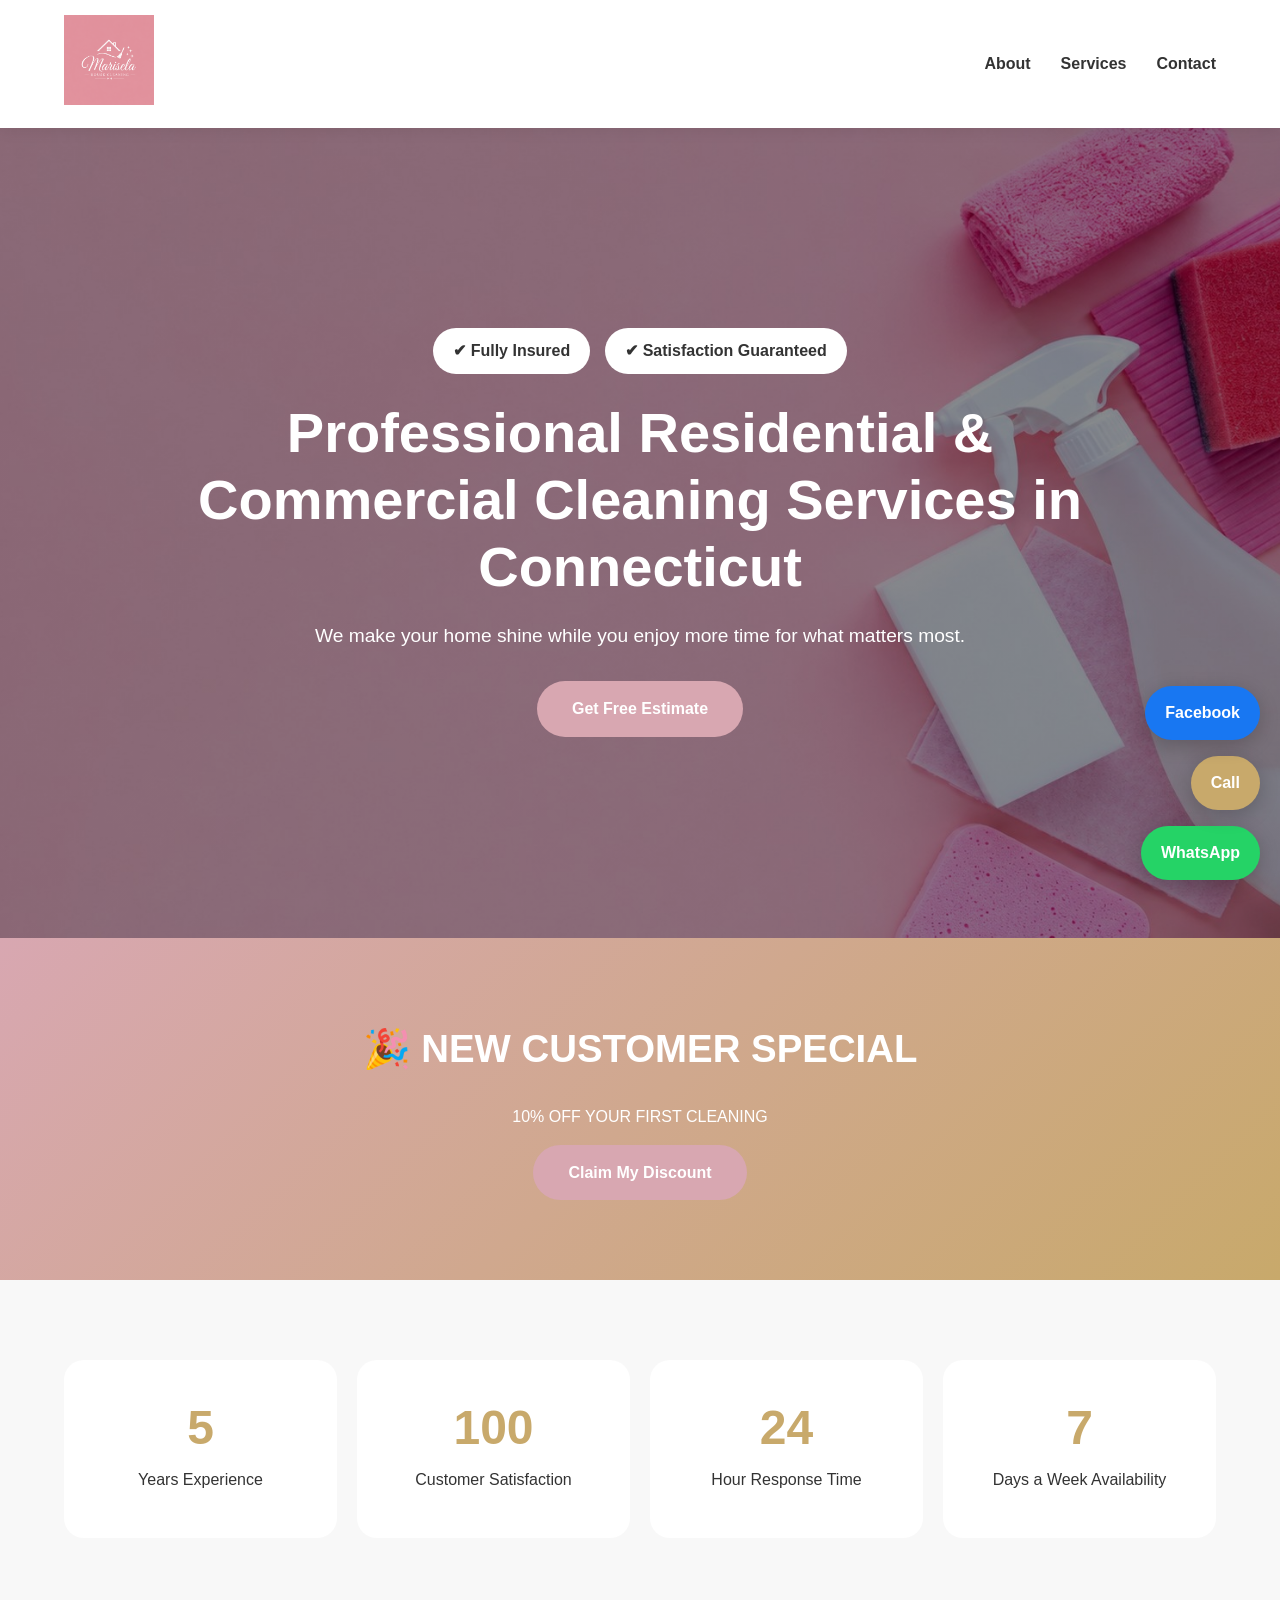
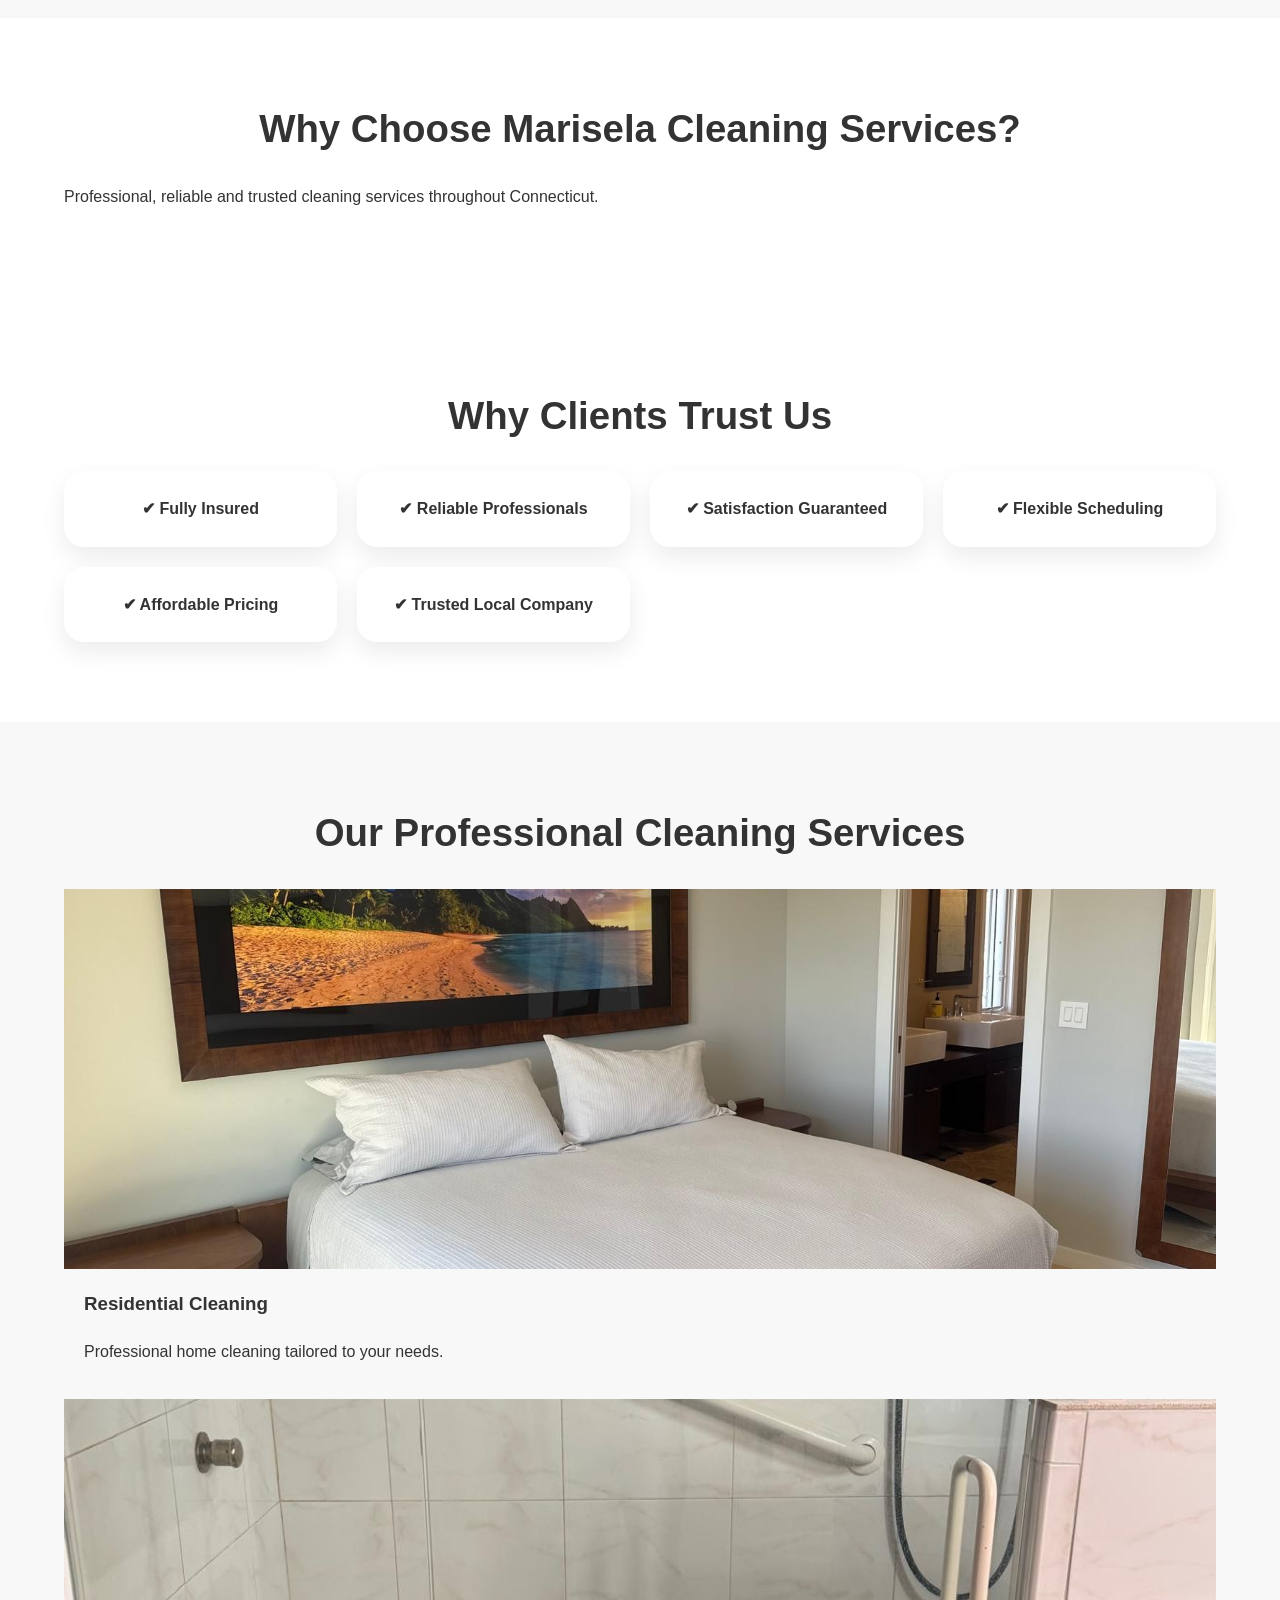
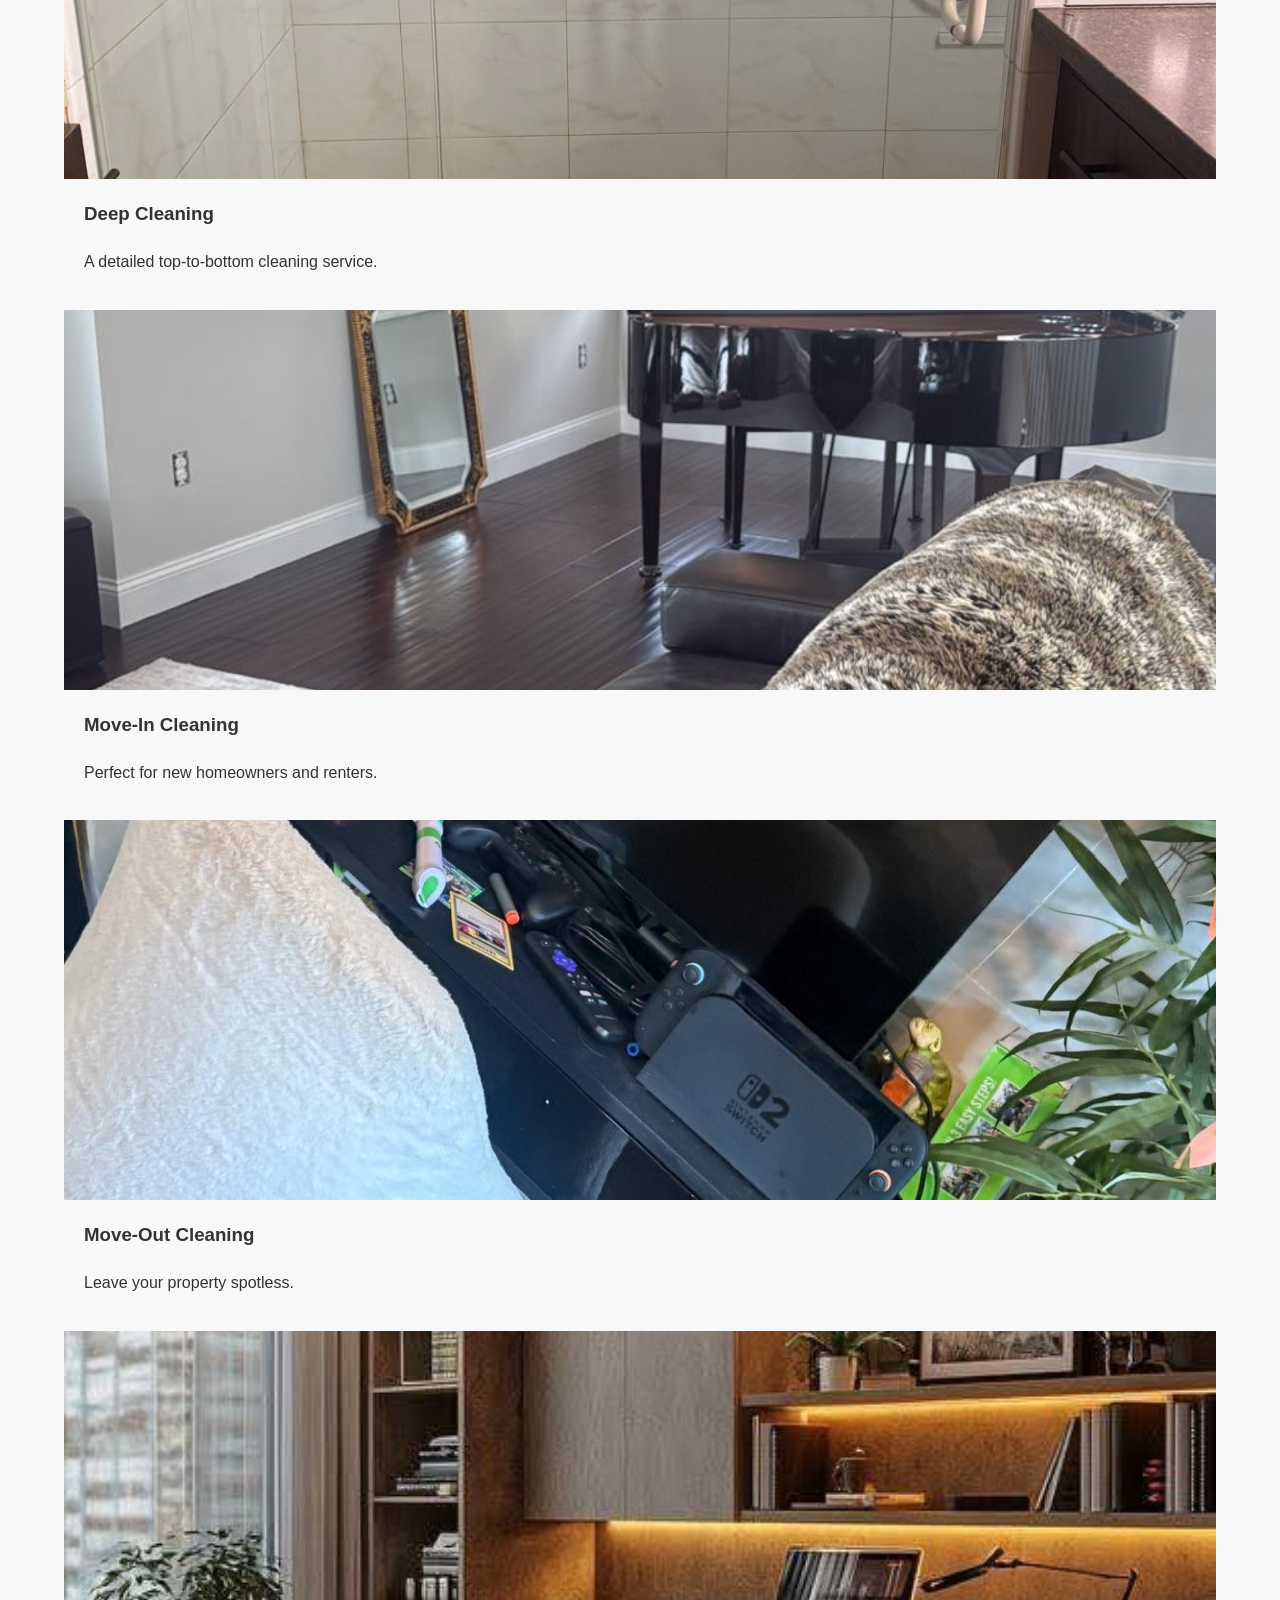
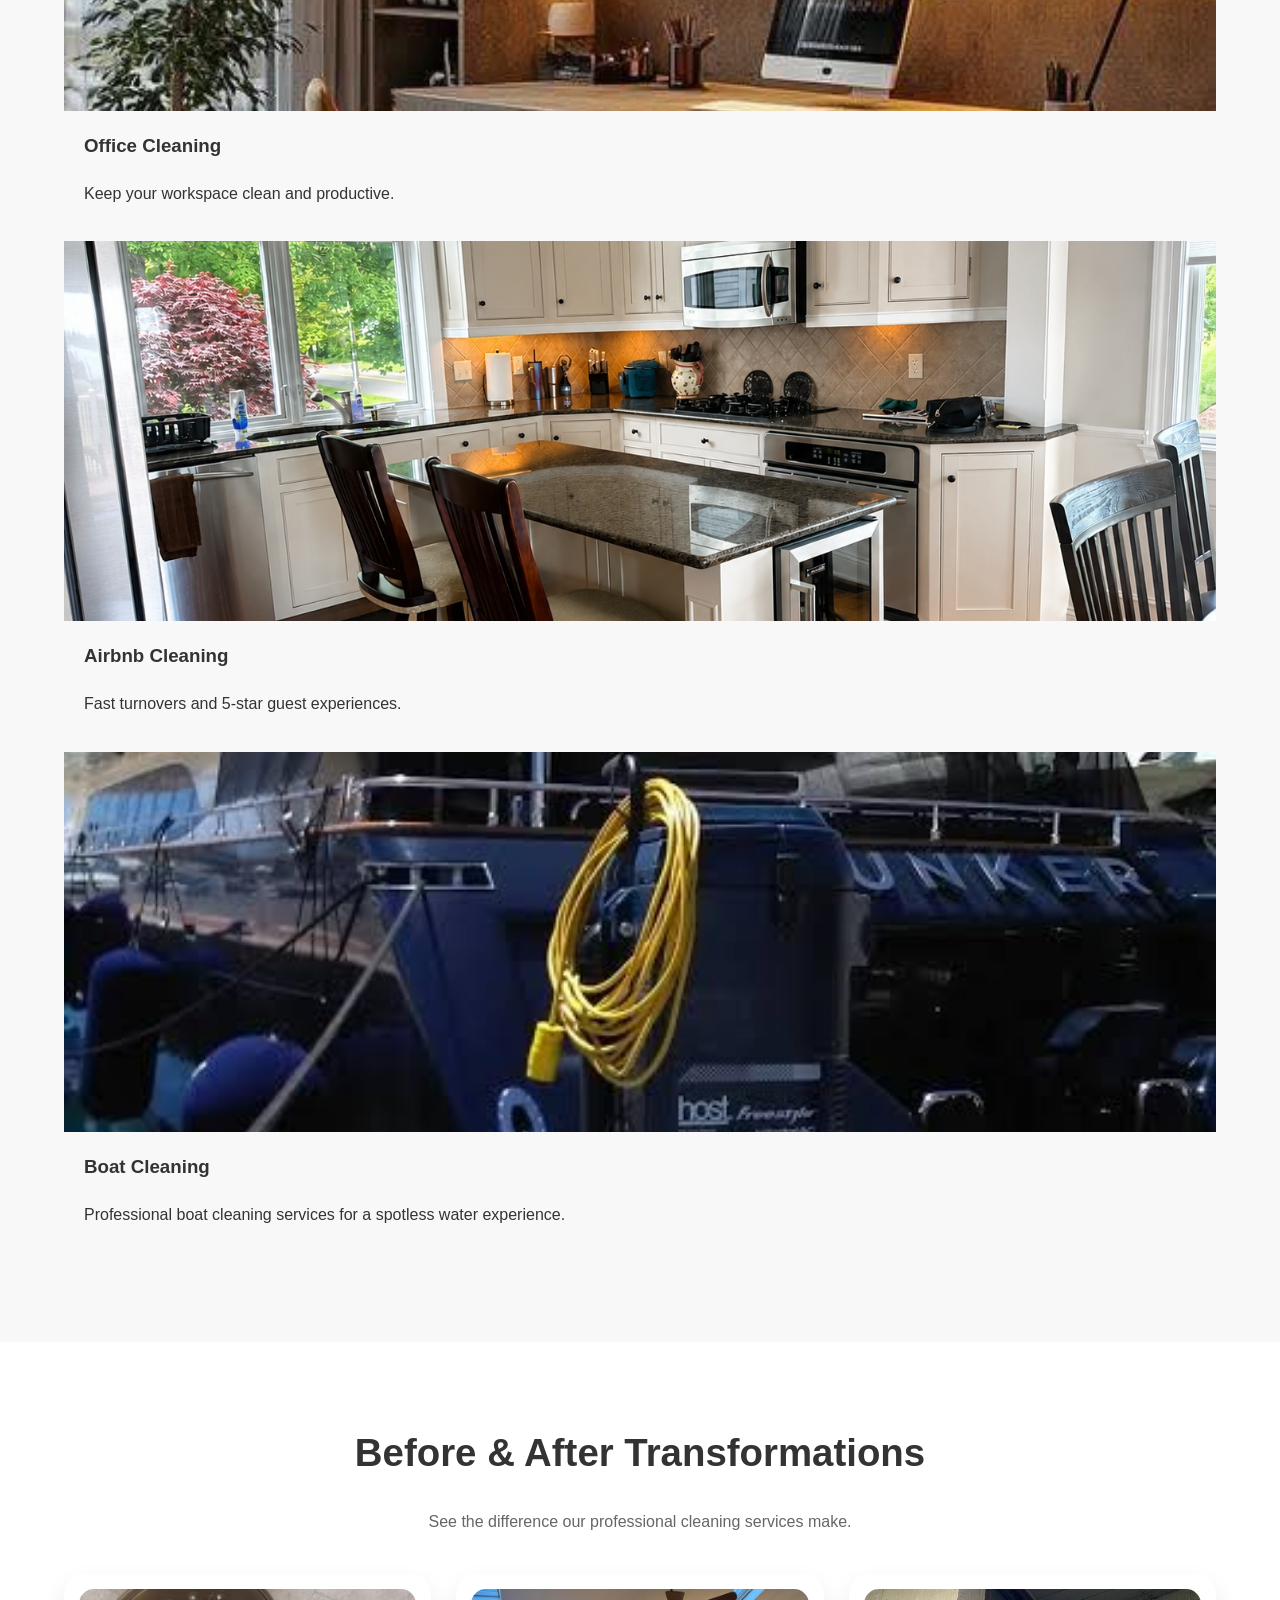
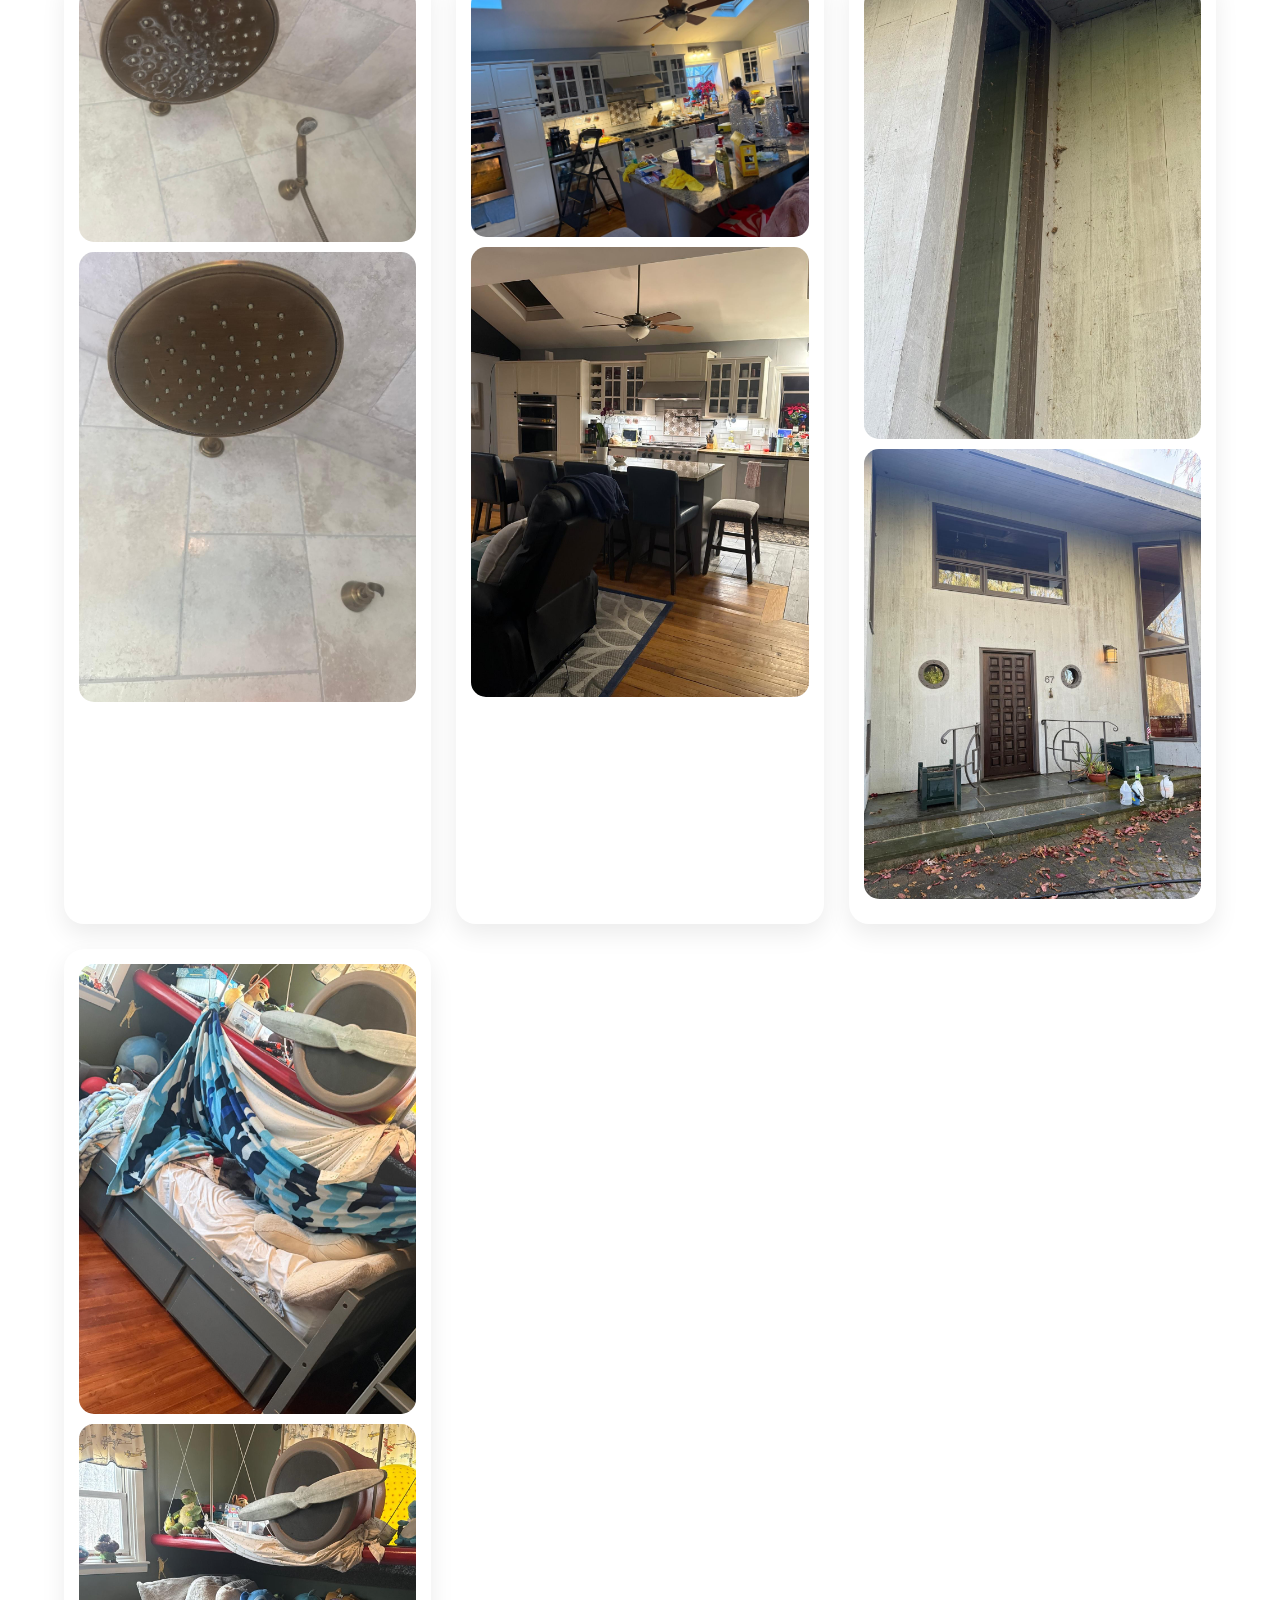
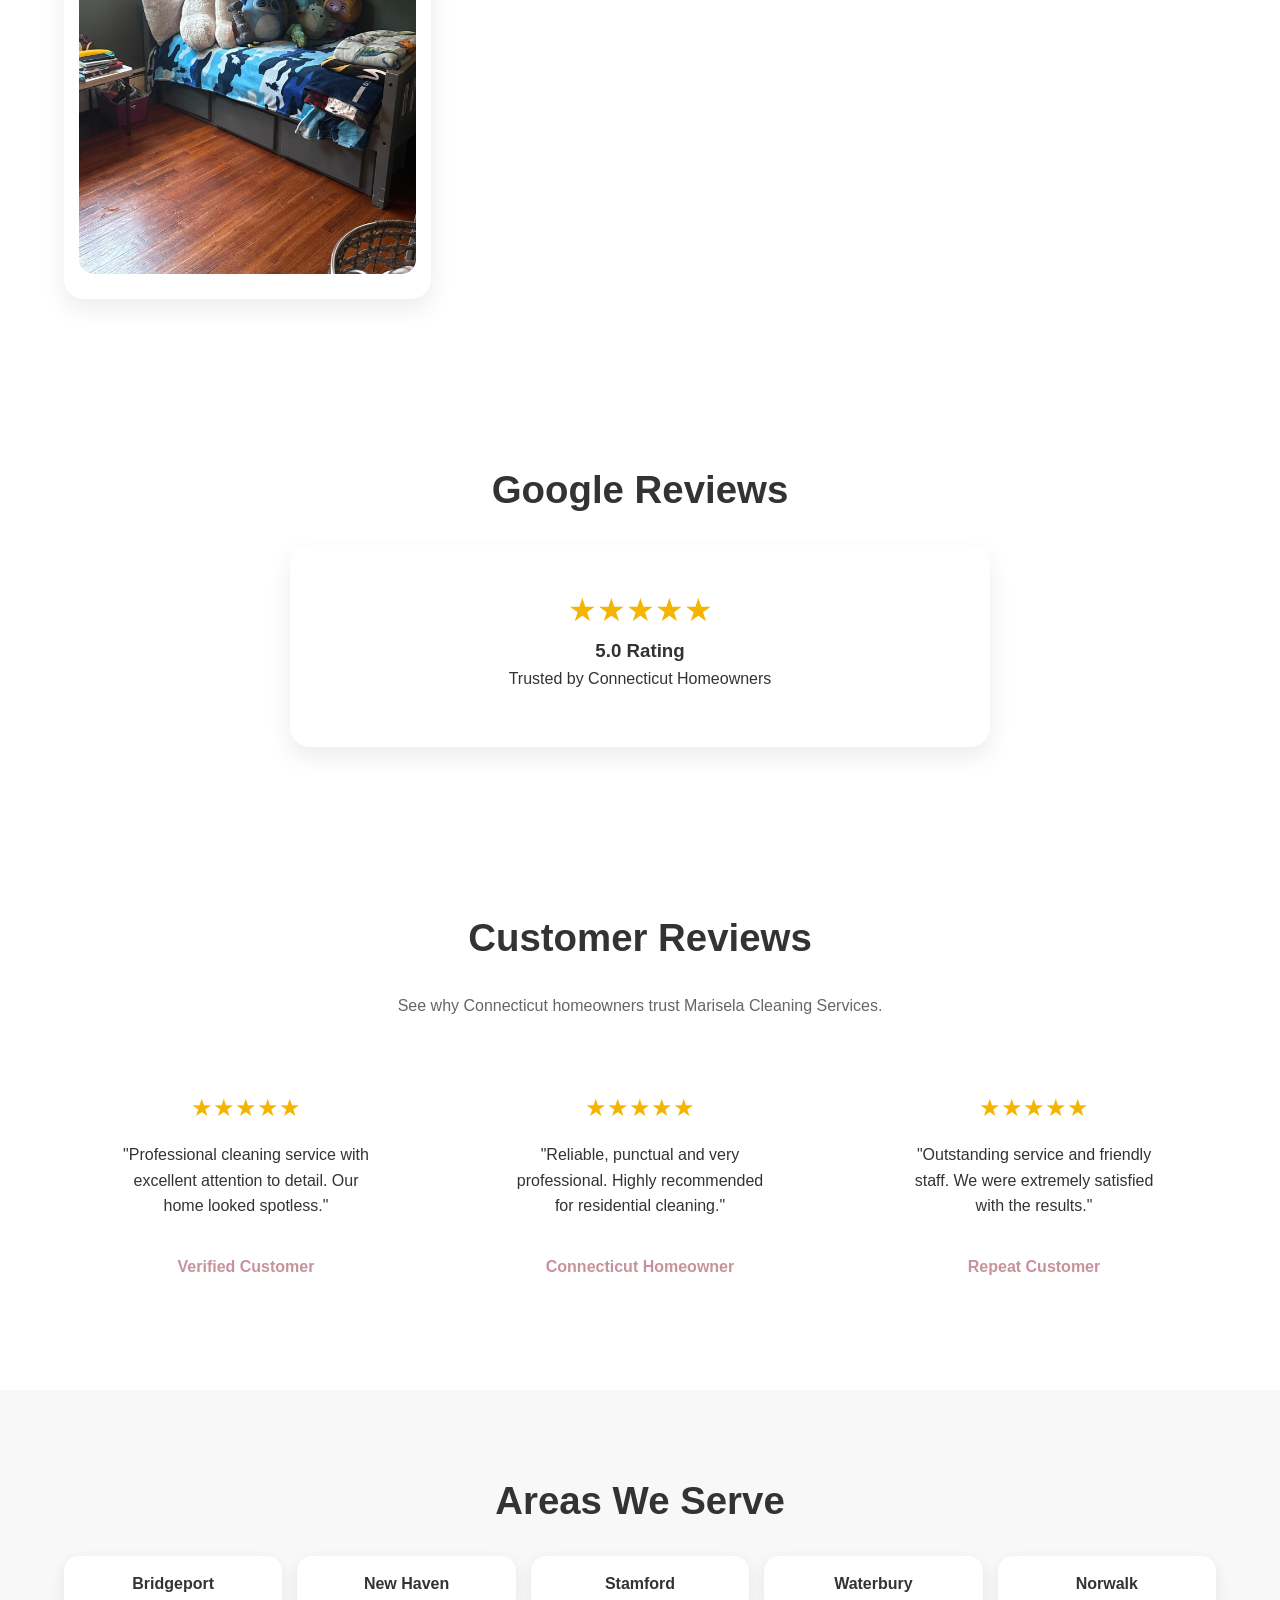
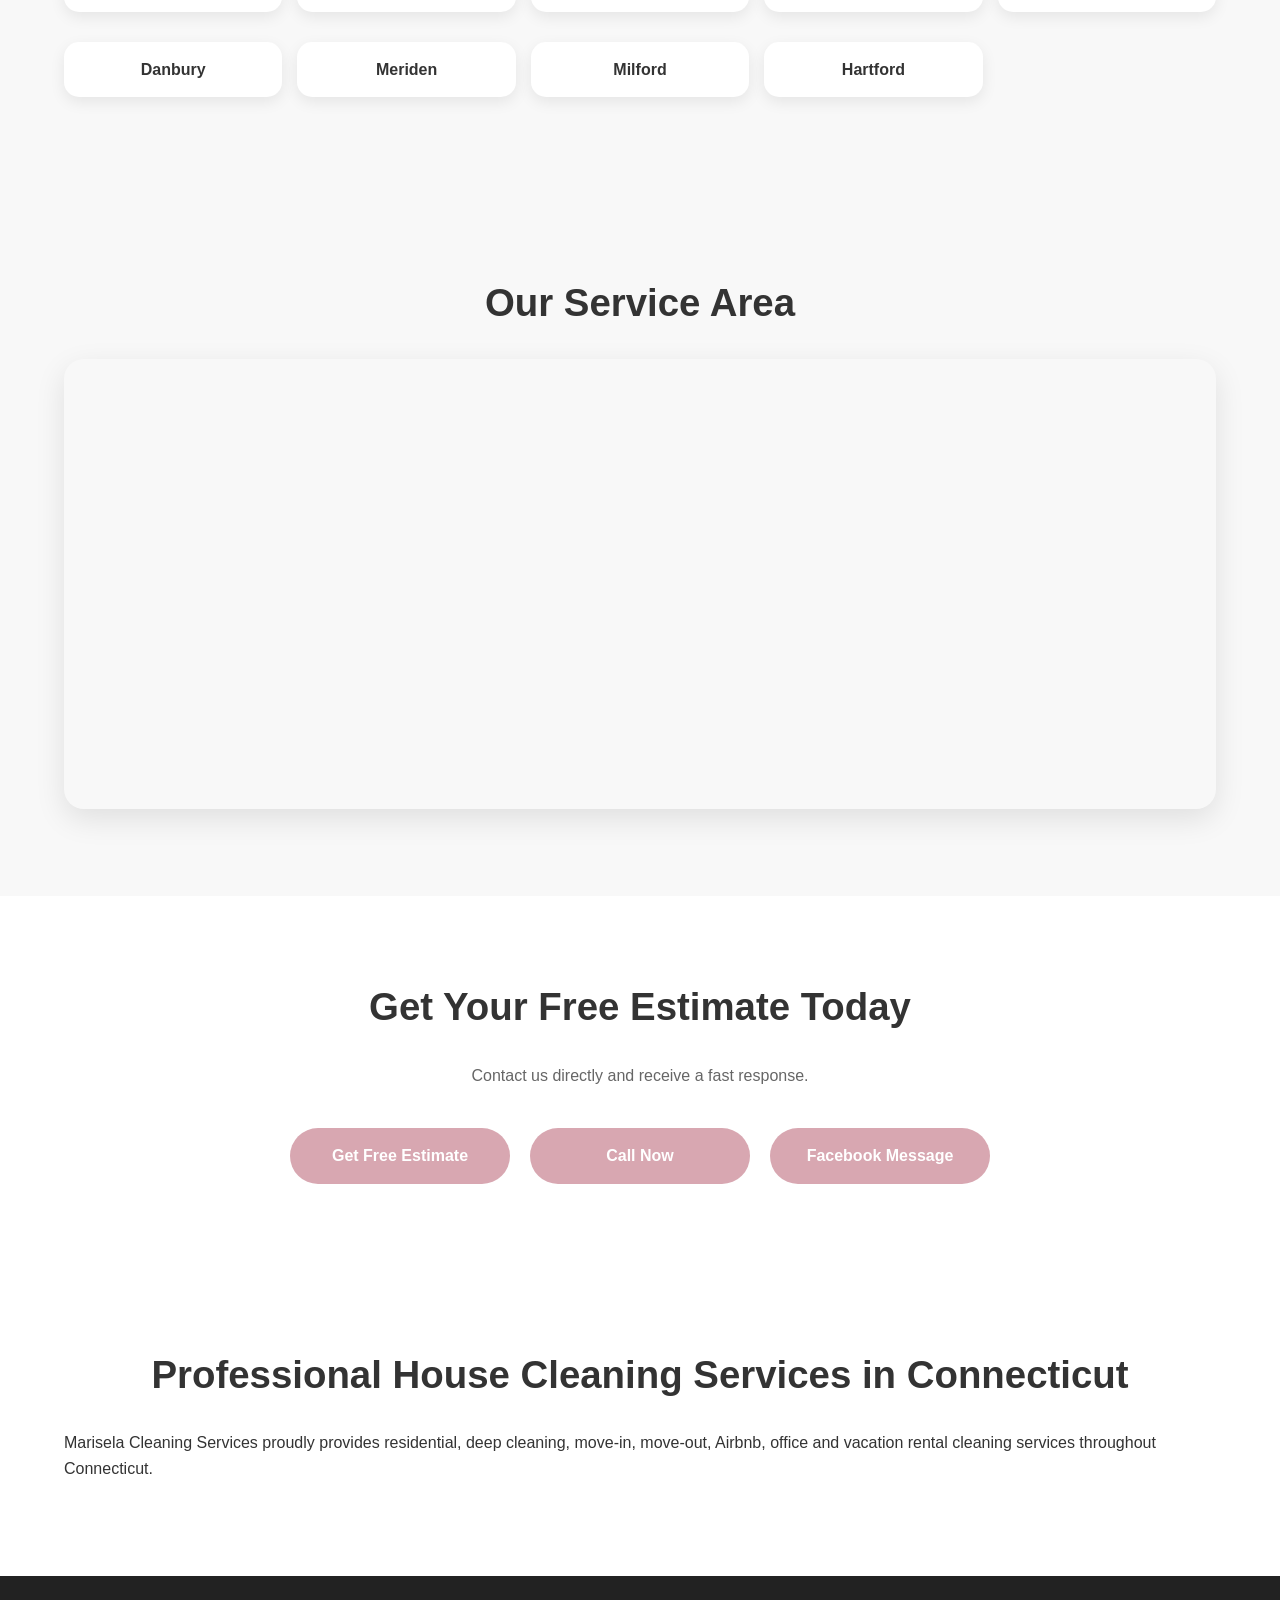
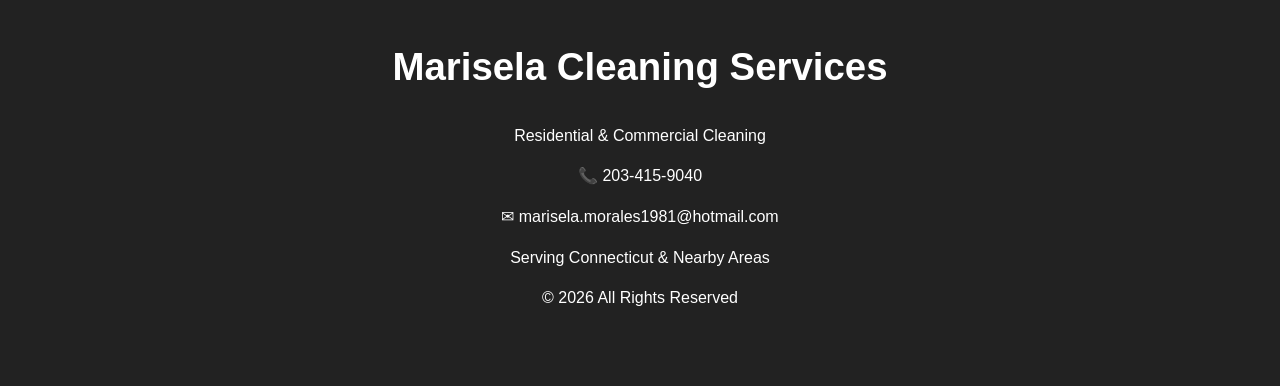
==== commit 655daf77: "Update Whatsapp quote form" ====
--- a/index.html
+++ b/index.html
@@ -104,9 +104,11 @@
                 We make your home shine while you enjoy more time for what matters most.
             </p>
 
-            <a href="https://wa.me/12034159040?text=..." target="_blank" class="btn">
-                Get Estimate via WhatsApp
-            </a>
+            <a href="https://wa.me/12034159040?text=Hello%20Marisela%20Cleaning%20Services,%0A%0AI%20would%20like%20to%20request%20a%20FREE%20cleaning%20estimate.%0A%0AName:%20%0APhone:%20%0ACity:%20%0AProperty%20Type%20(House%2FApartment%2FOffice%2FAirbnb%2FBoat):%20%0AService%20Needed:%20%0ANumber%20of%20Bedrooms:%20%0ANumber%20of%20Bathrooms:%20%0APreferred%20Cleaning%20Date:%20%0AHow%20did%20you%20hear%20about%20us%3F%20%0A%0AAdditional%20Details:%20%0A%0AThank%20you."
+target="_blank"
+class="btn">
+Get Free Estimate
+</a>
 
         </div>
 
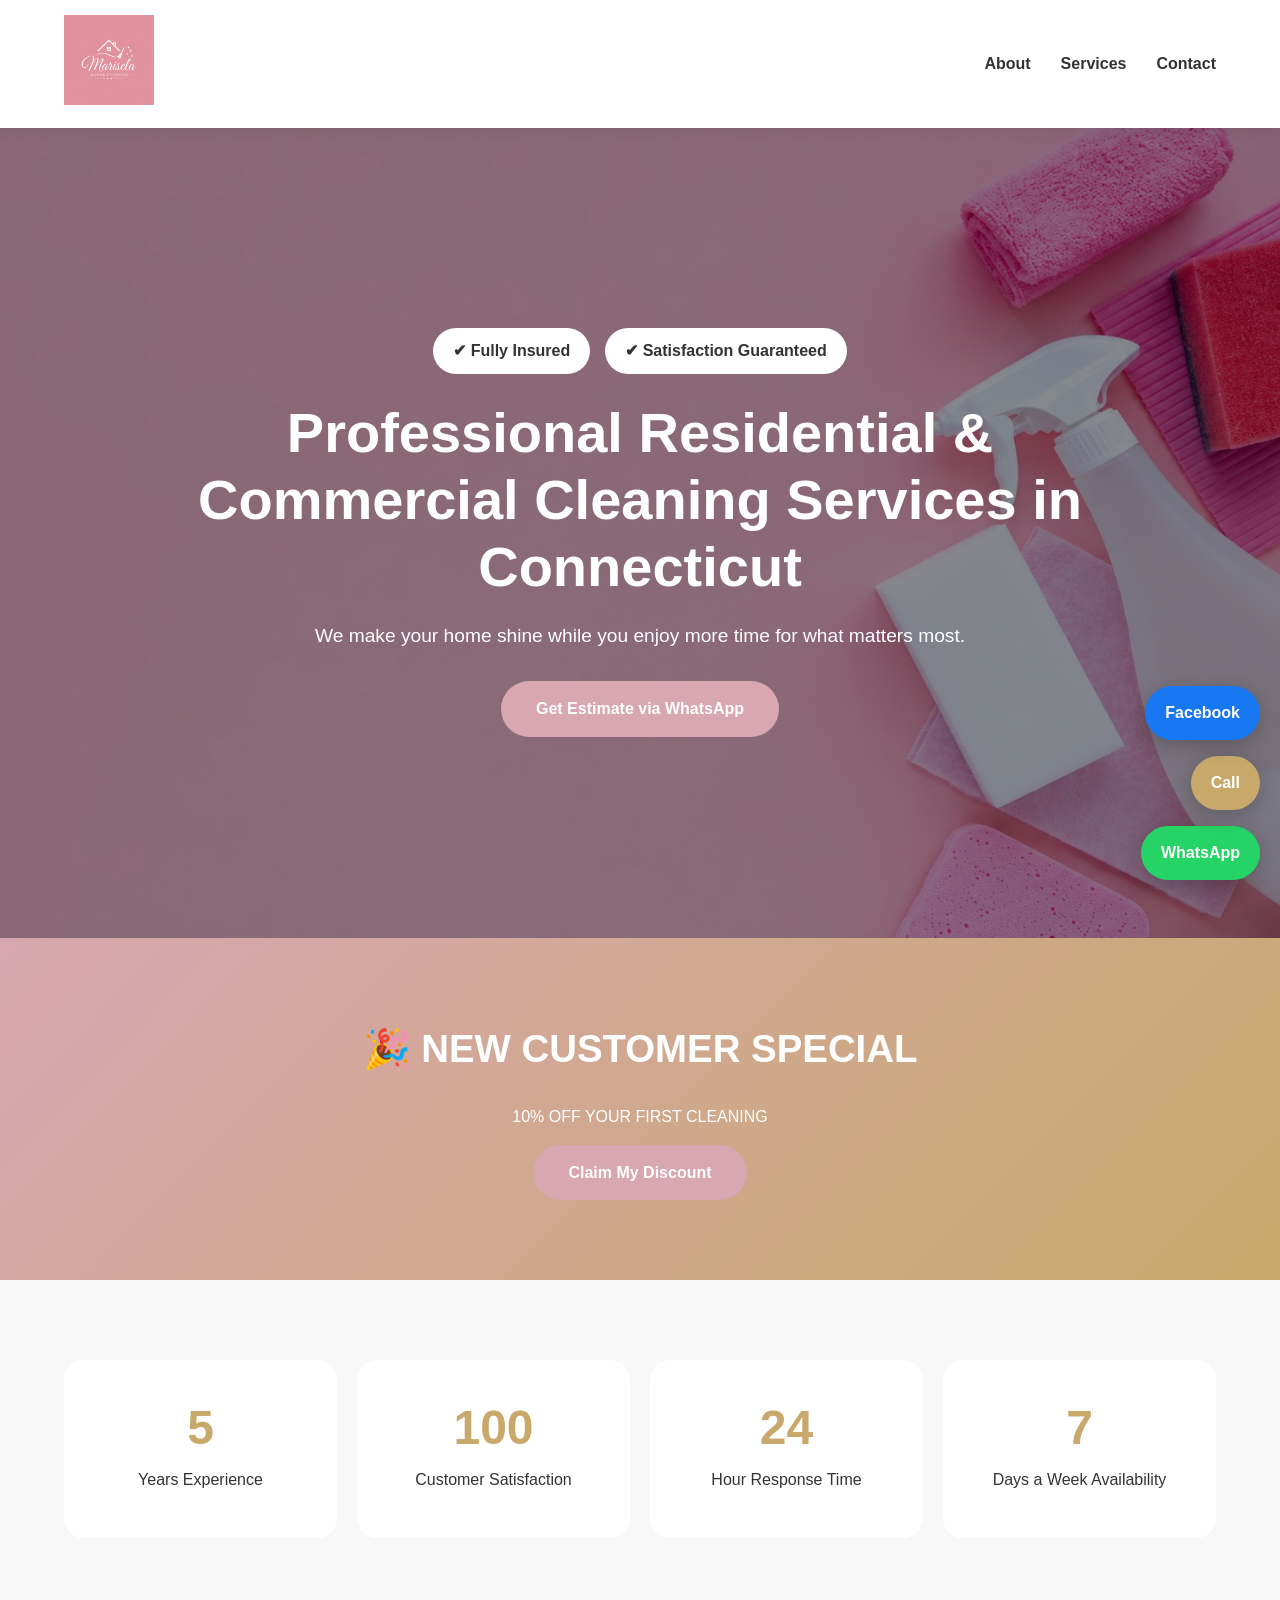
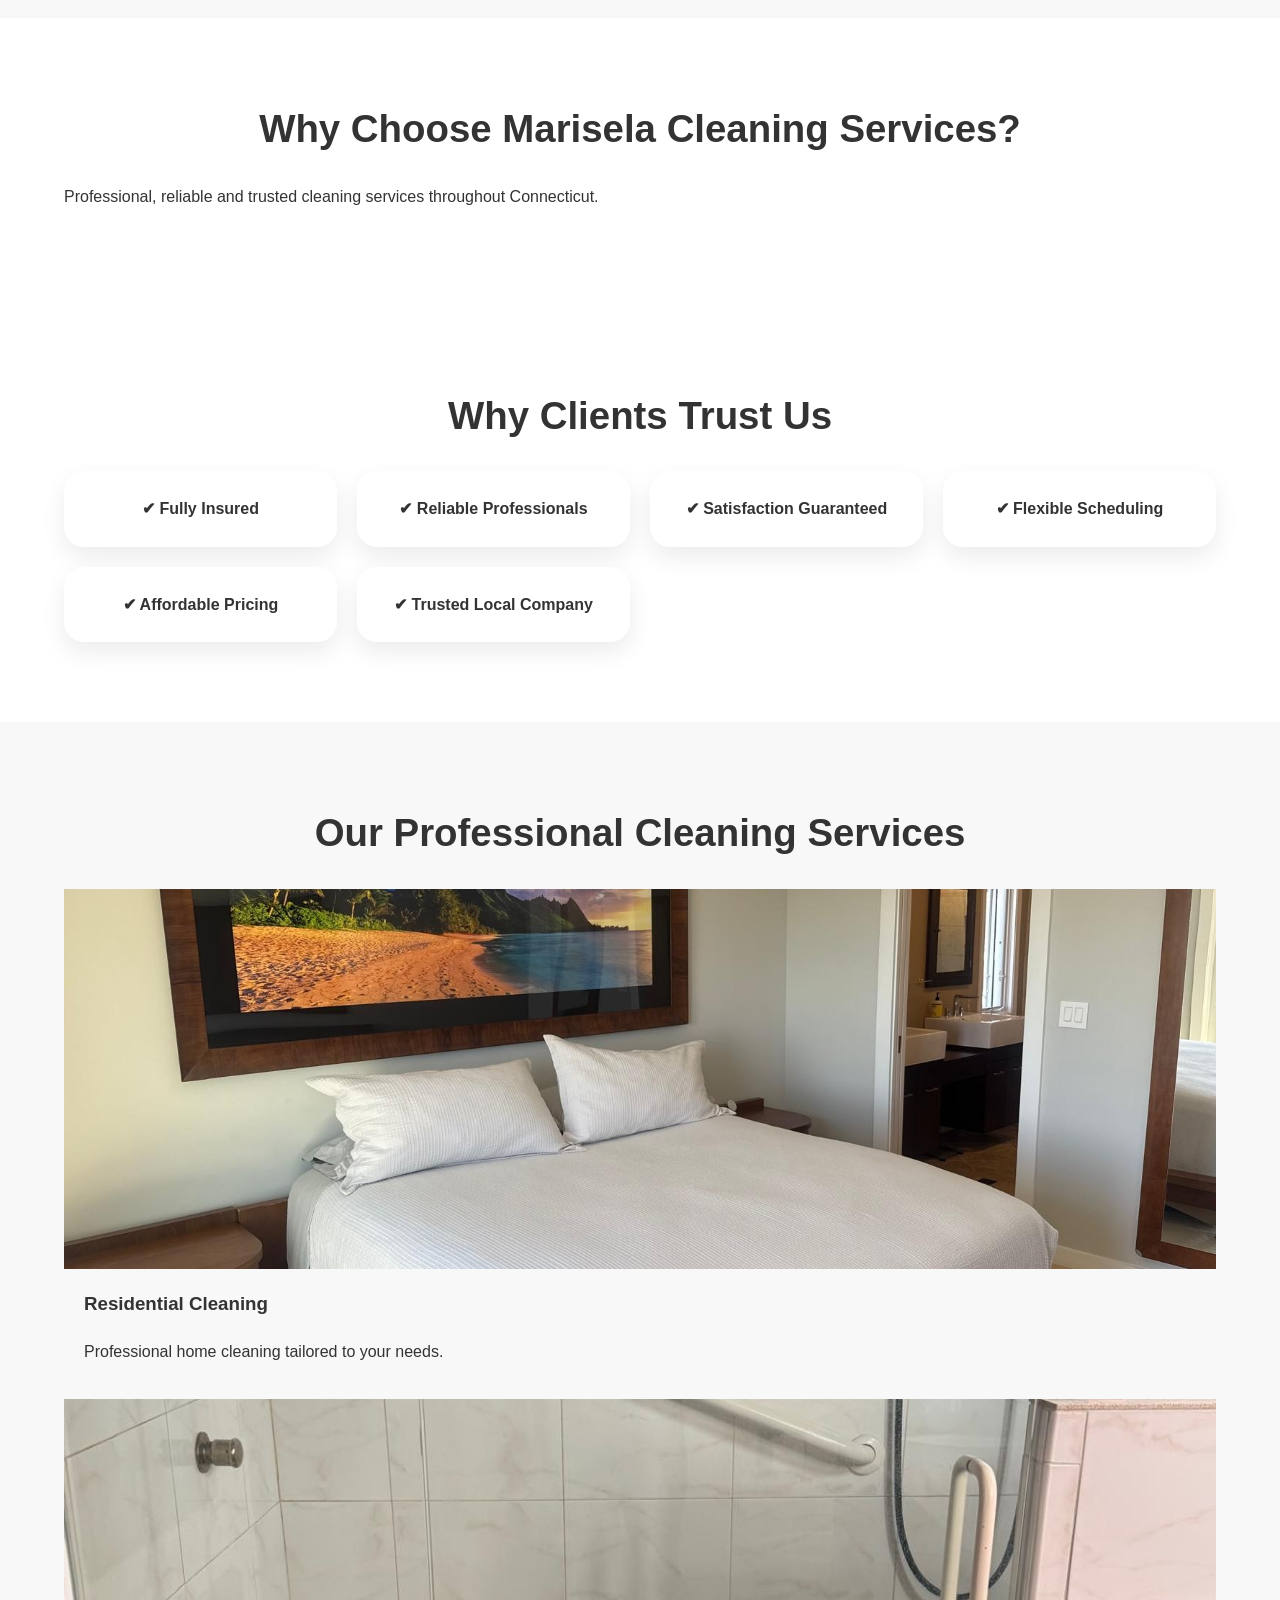
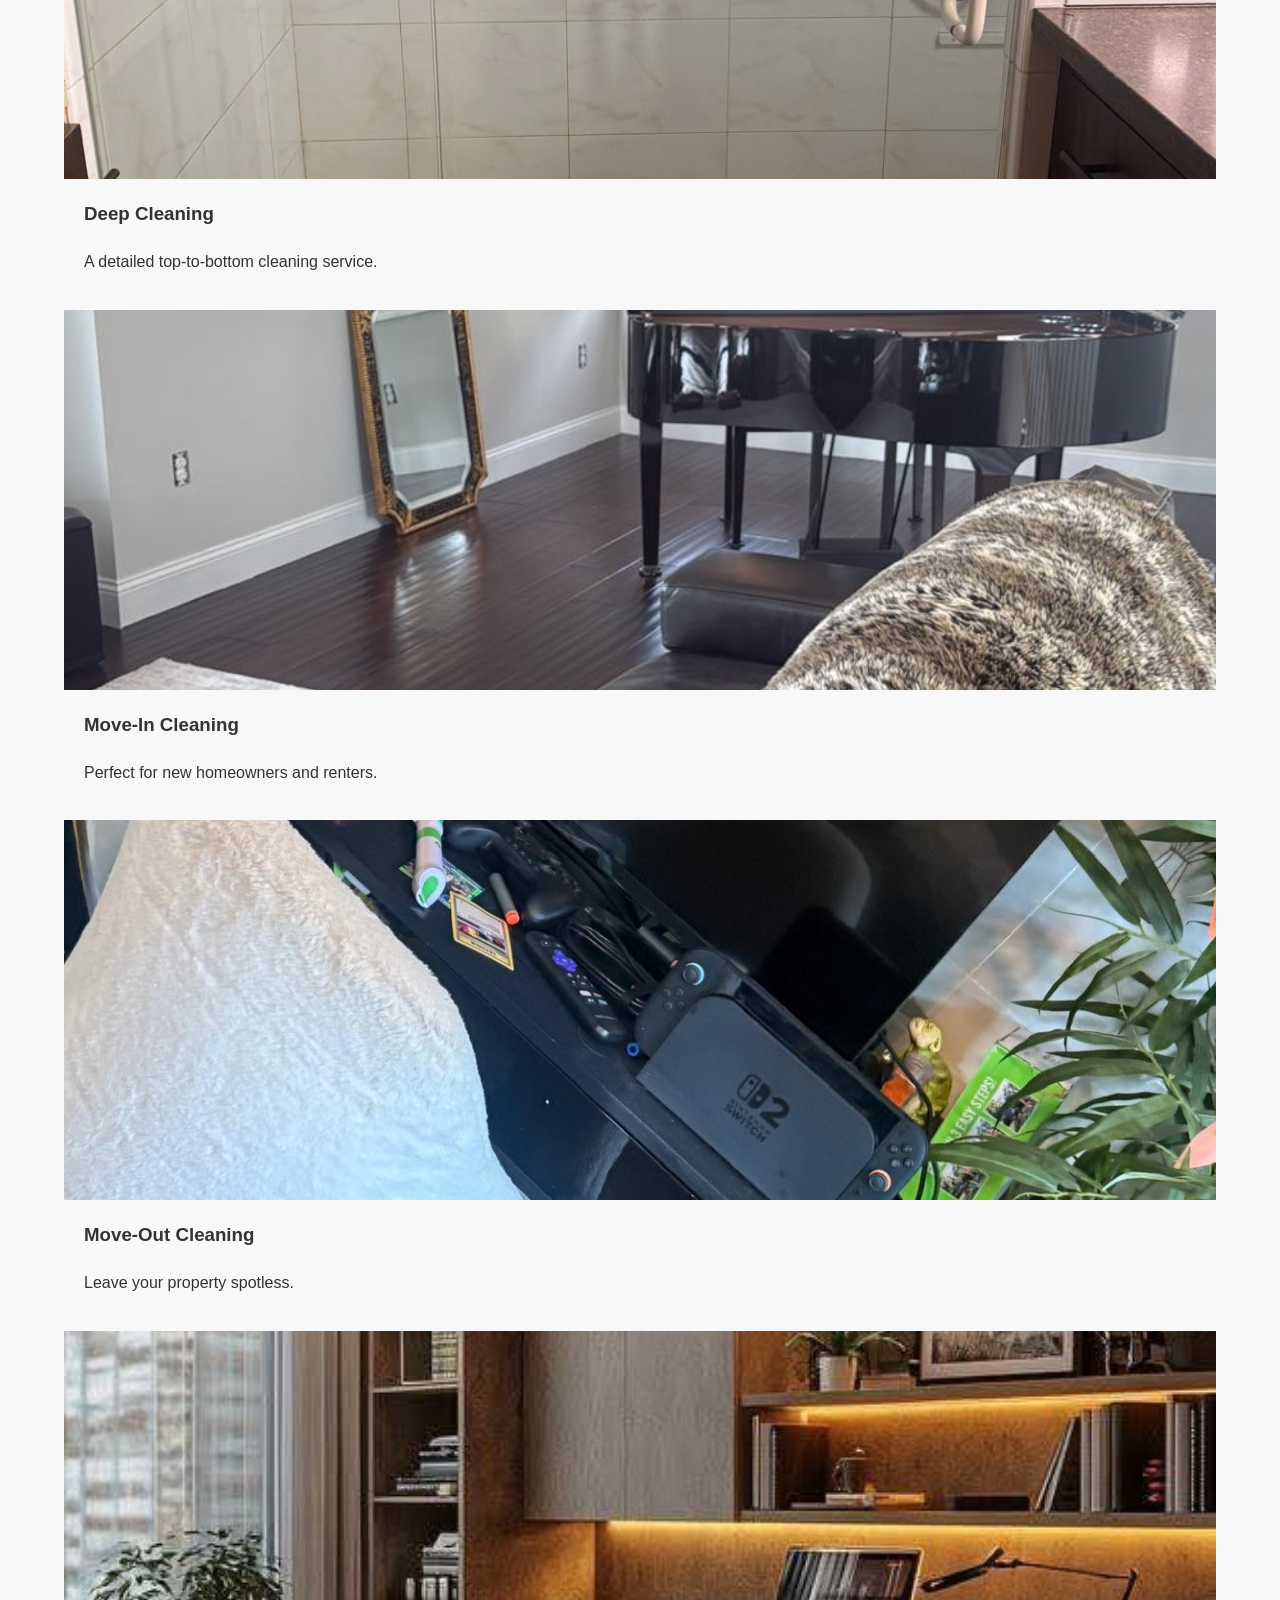
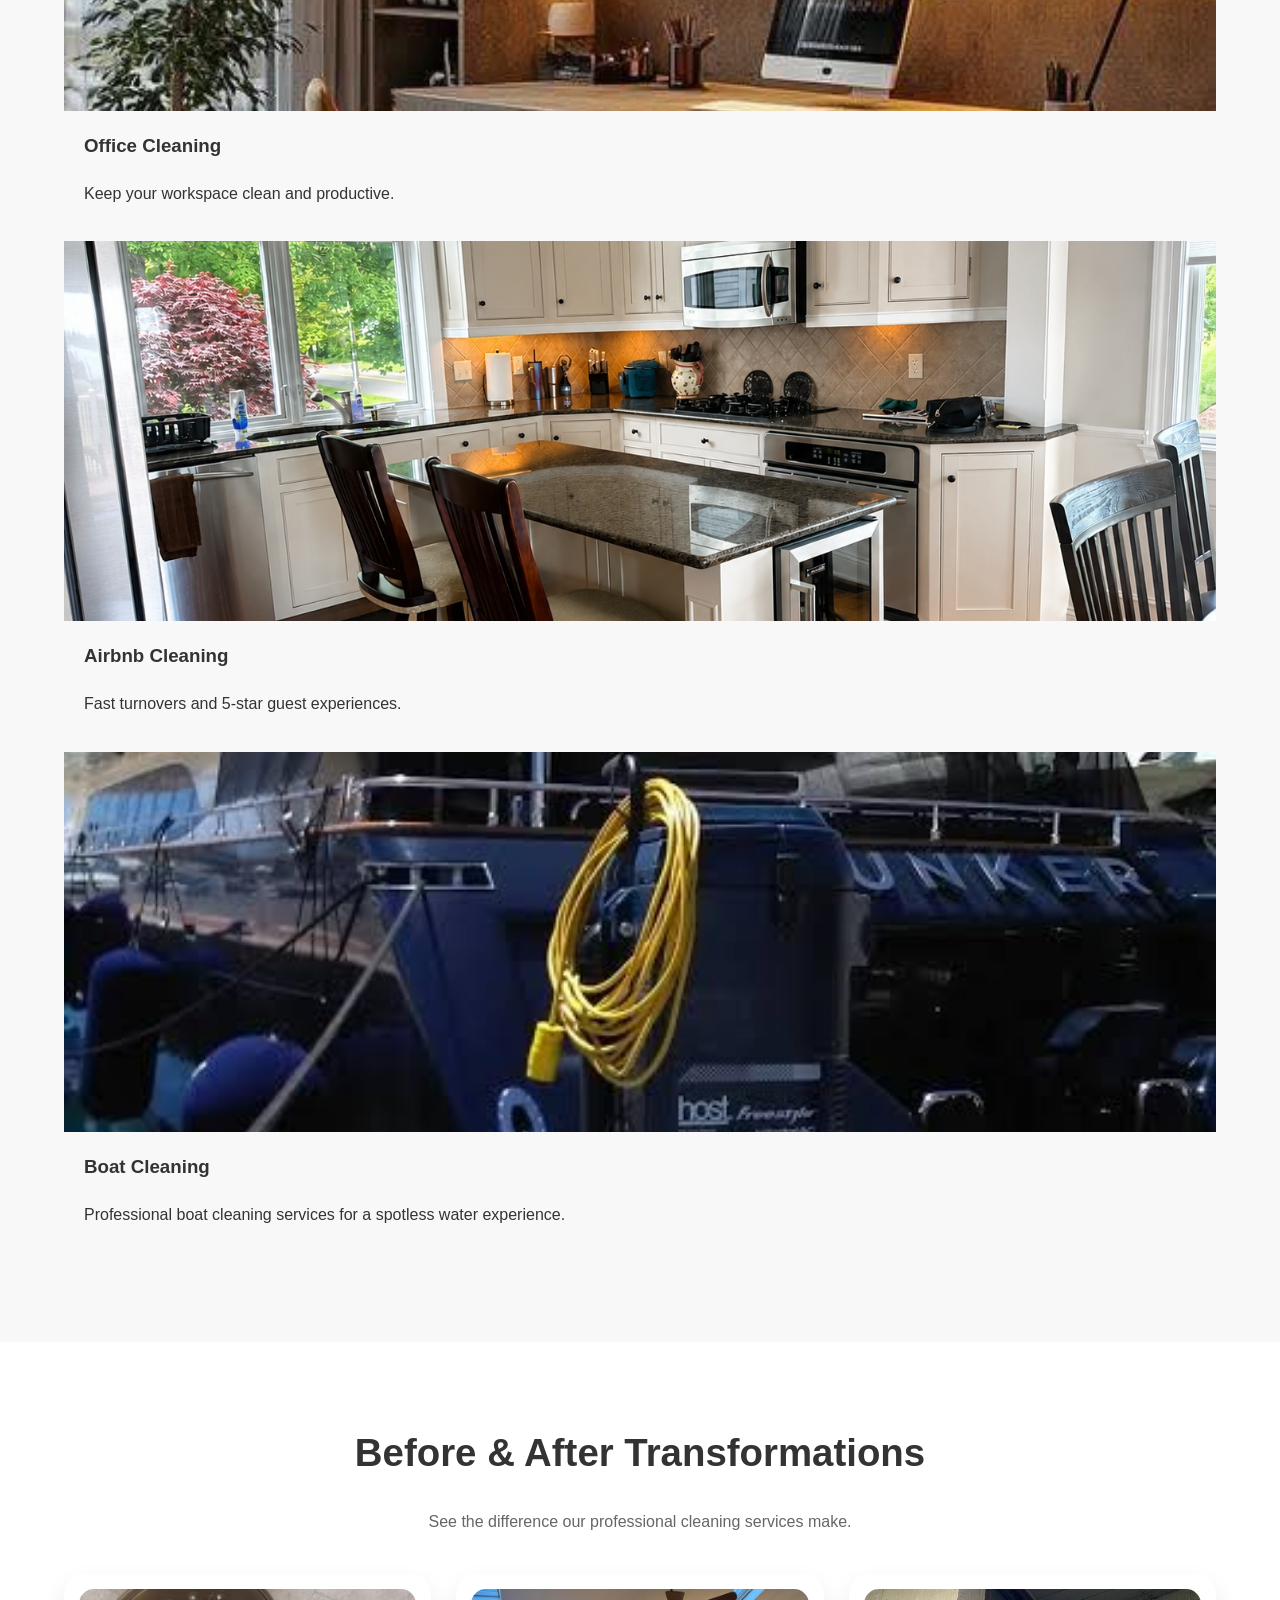
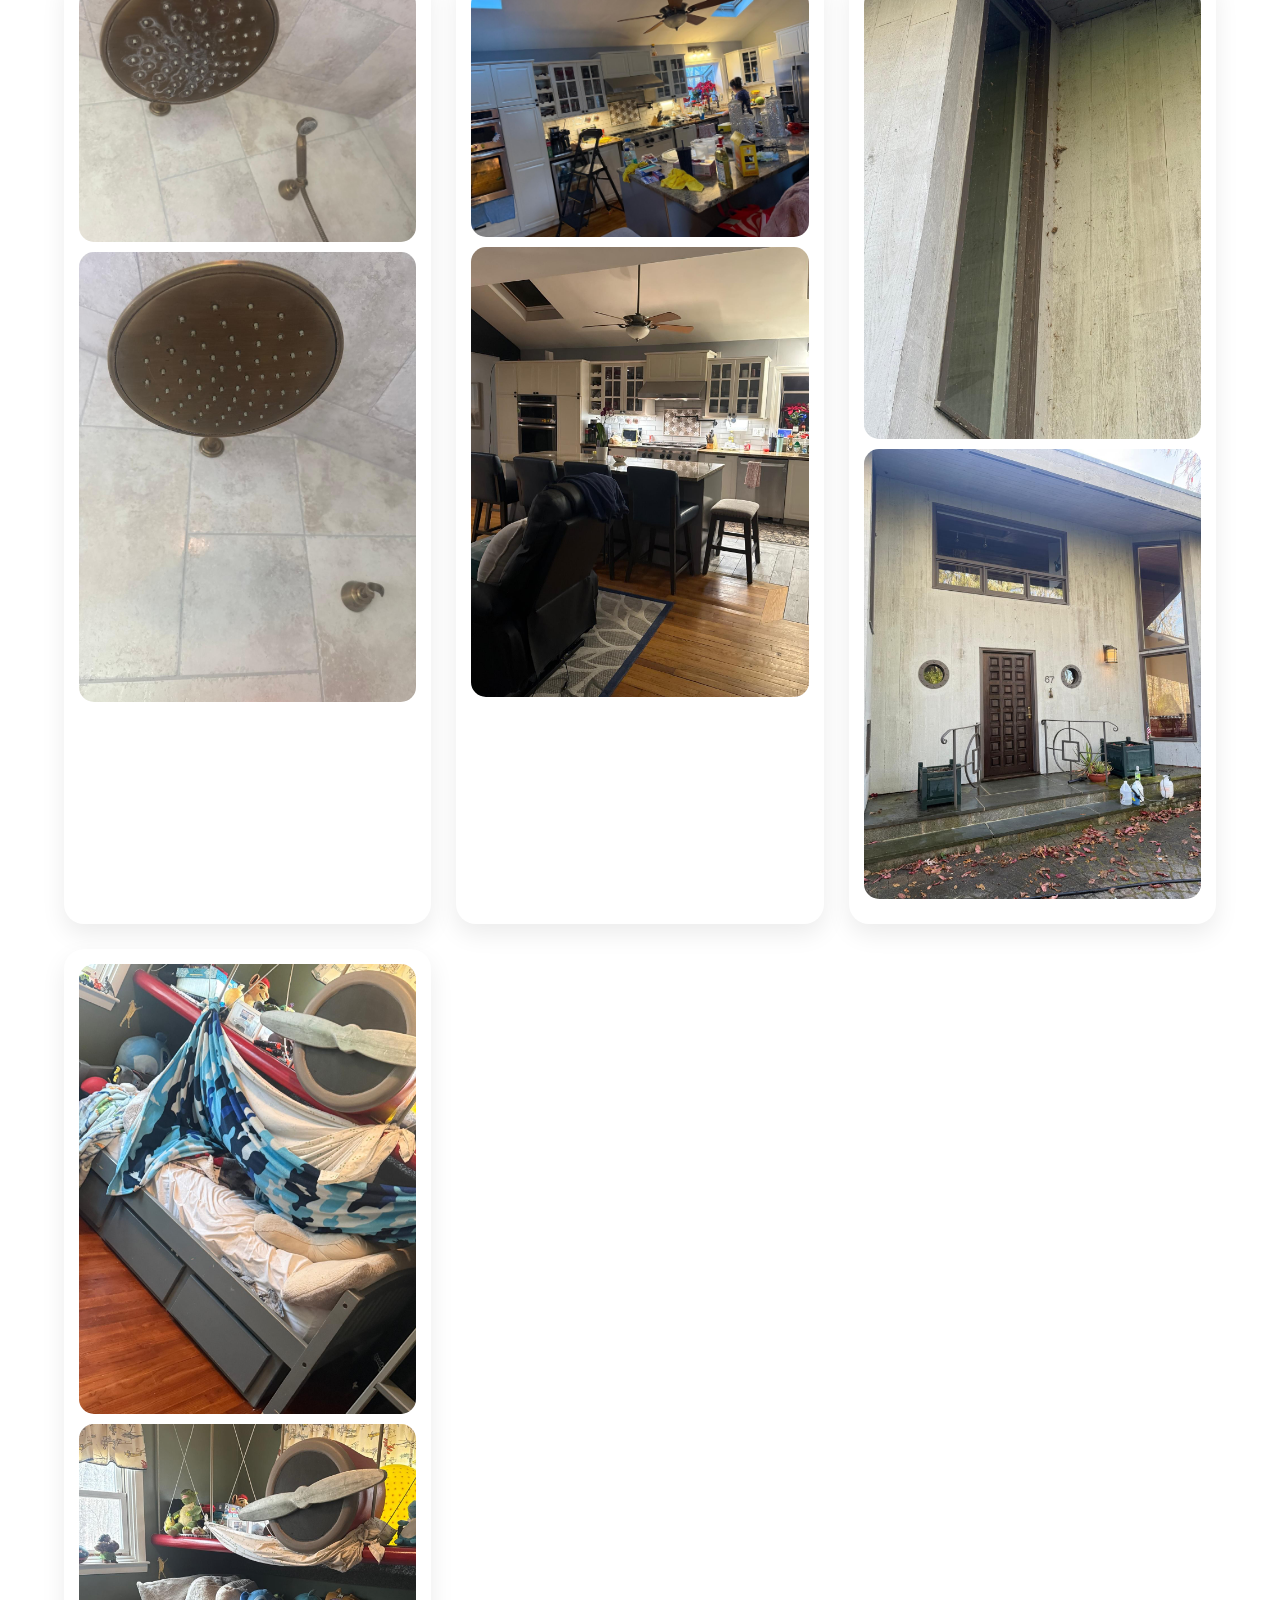
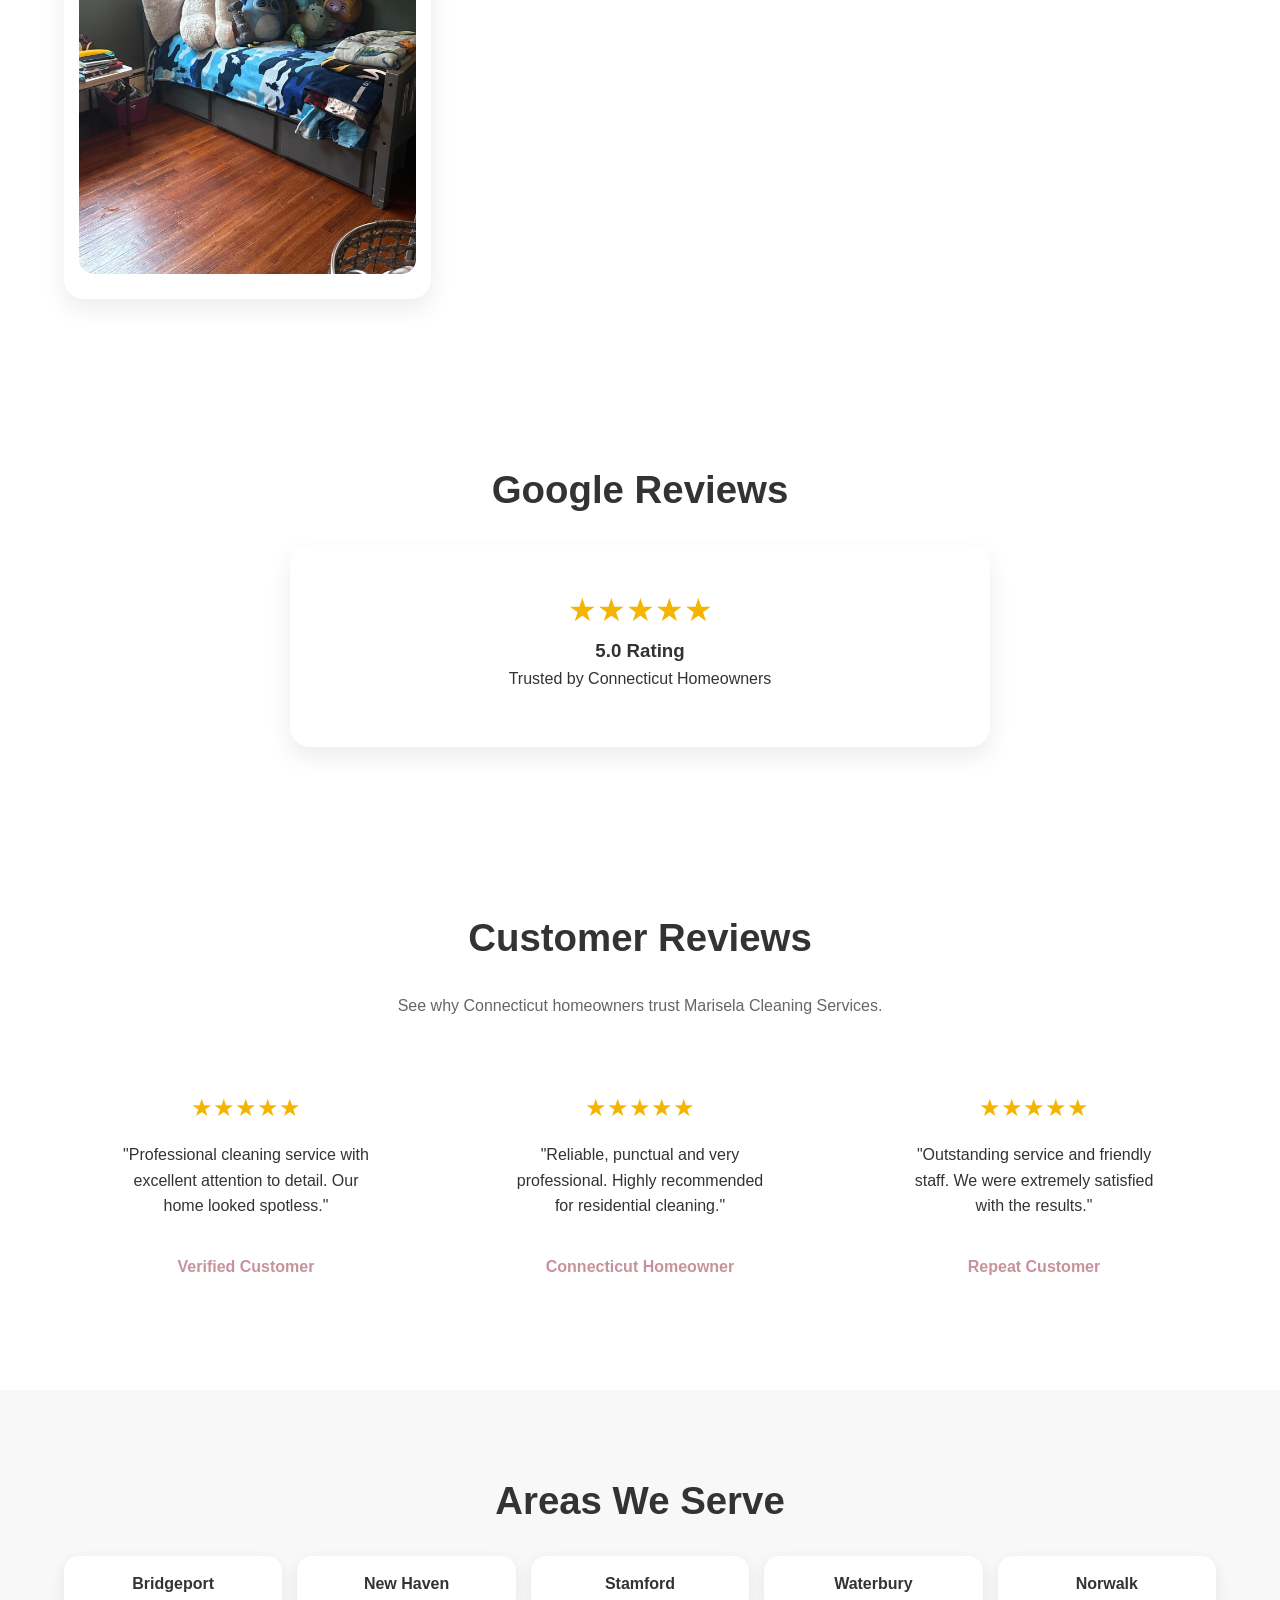
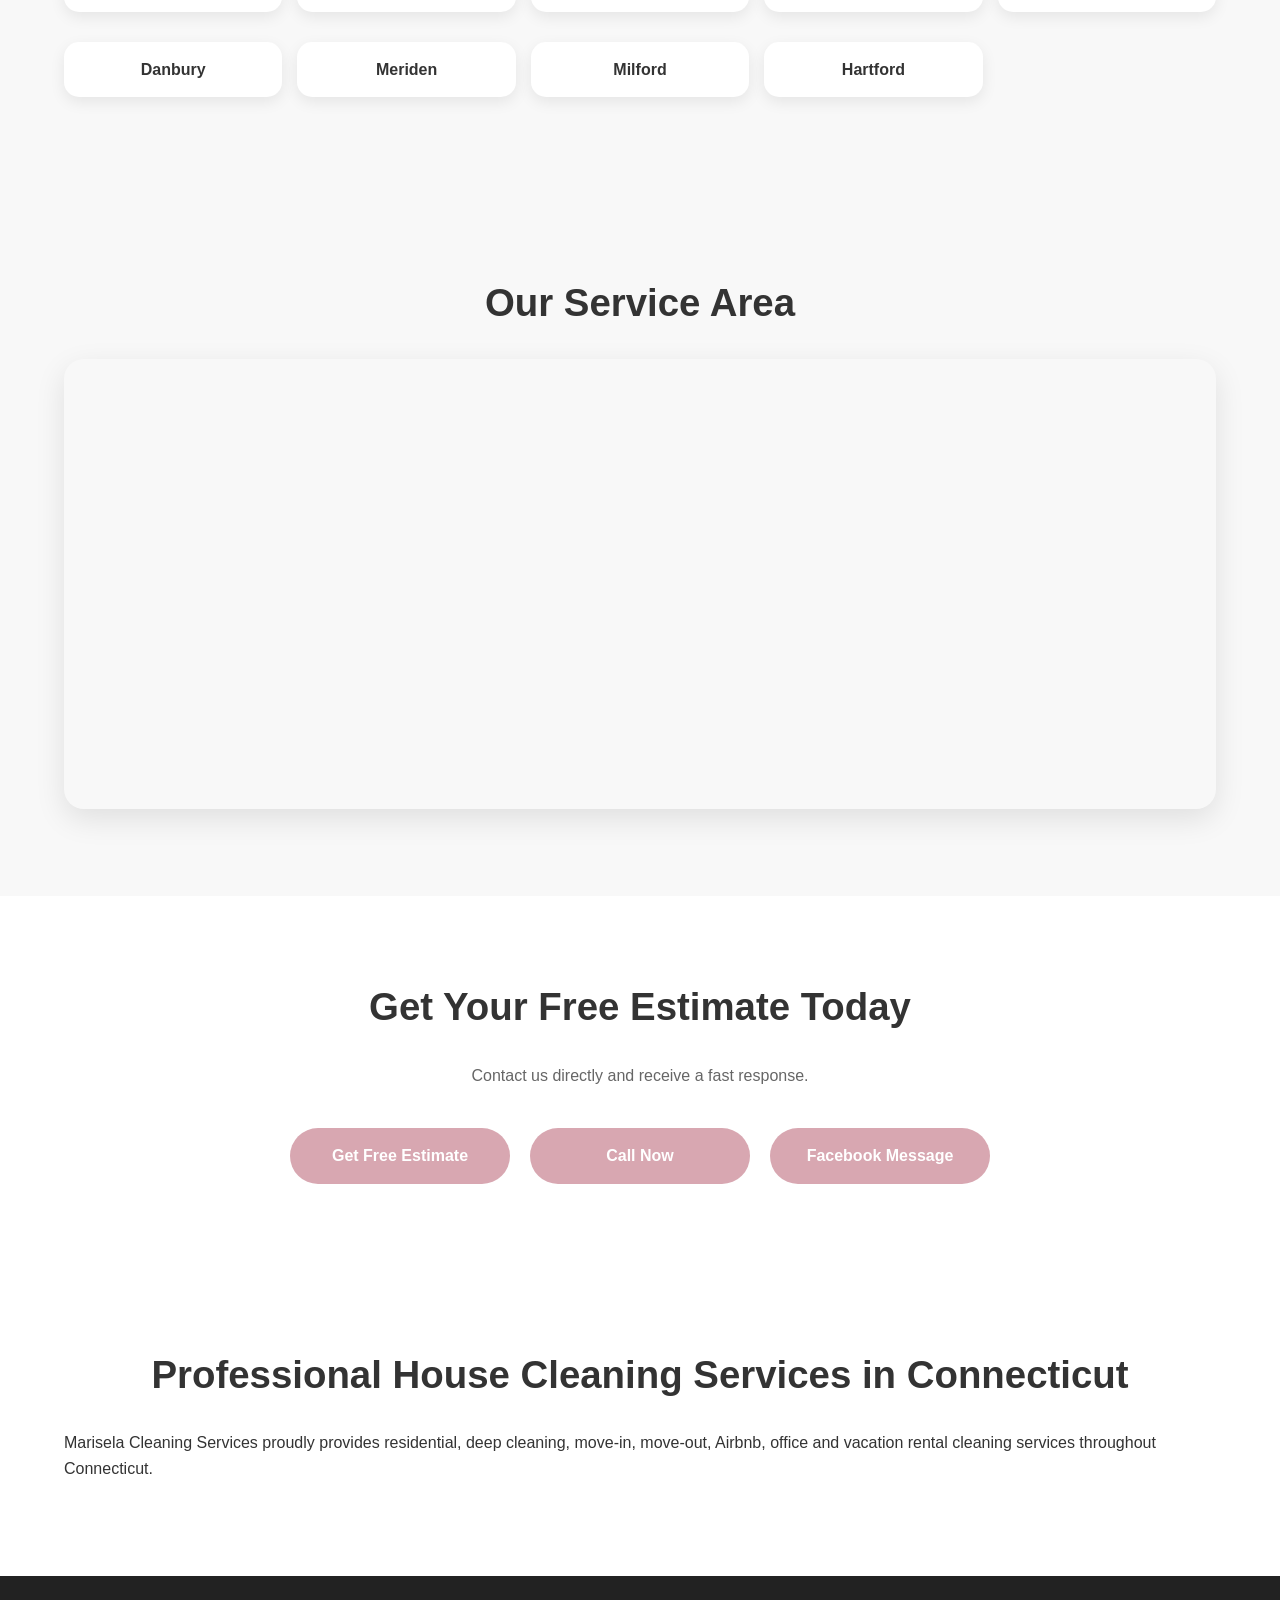
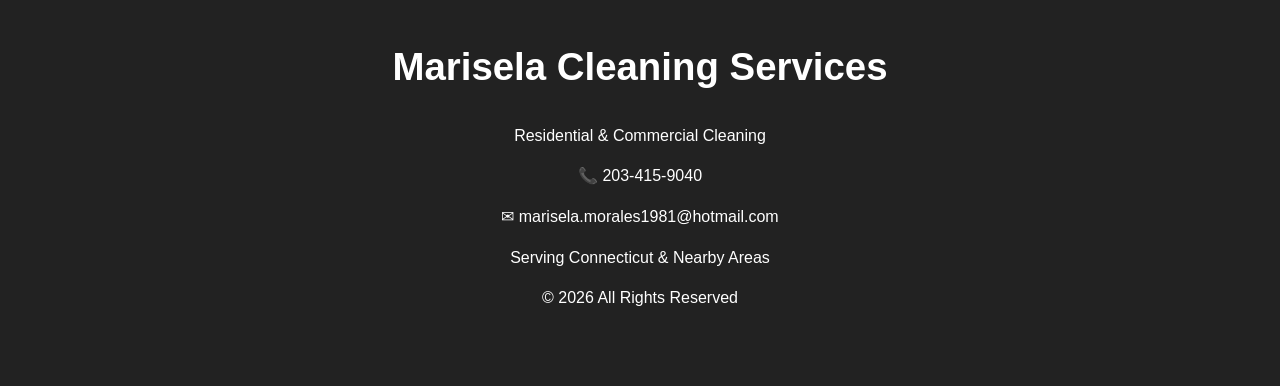
==== commit 3047e371: "Added professional Whatsapp quote request form across website" ====
--- a/index.html
+++ b/index.html
@@ -104,10 +104,10 @@
                 We make your home shine while you enjoy more time for what matters most.
             </p>
 
-            <a href="https://wa.me/12034159040?text=Hello%20Marisela%20Cleaning%20Services,%0A%0AI%20would%20like%20to%20request%20a%20FREE%20cleaning%20estimate.%0A%0AName:%20%0APhone:%20%0ACity:%20%0AProperty%20Type%20(House%2FApartment%2FOffice%2FAirbnb%2FBoat):%20%0AService%20Needed:%20%0ANumber%20of%20Bedrooms:%20%0ANumber%20of%20Bathrooms:%20%0APreferred%20Cleaning%20Date:%20%0AHow%20did%20you%20hear%20about%20us%3F%20%0A%0AAdditional%20Details:%20%0A%0AThank%20you."
+<a href="https://wa.me/12034159040?text=Hello%20Marisela%20Cleaning%20Services,%0A%0AI%20would%20like%20to%20request%20a%20FREE%20cleaning%20estimate.%0A%0AName:%20%0APhone:%20%0ACity:%20%0AProperty%20Type%20(House%2FApartment%2FOffice%2FAirbnb%2FBoat):%20%0AService%20Needed:%20%0ANumber%20of%20Bedrooms:%20%0ANumber%20of%20Bathrooms:%20%0APreferred%20Cleaning%20Date:%20%0AHow%20did%20you%20hear%20about%20us%3F%20%0A%0AAdditional%20Details:%20%0A%0AThank%20you."
 target="_blank"
 class="btn">
-Get Free Estimate
+Get Estimate via WhatsApp
 </a>
 
         </div>
